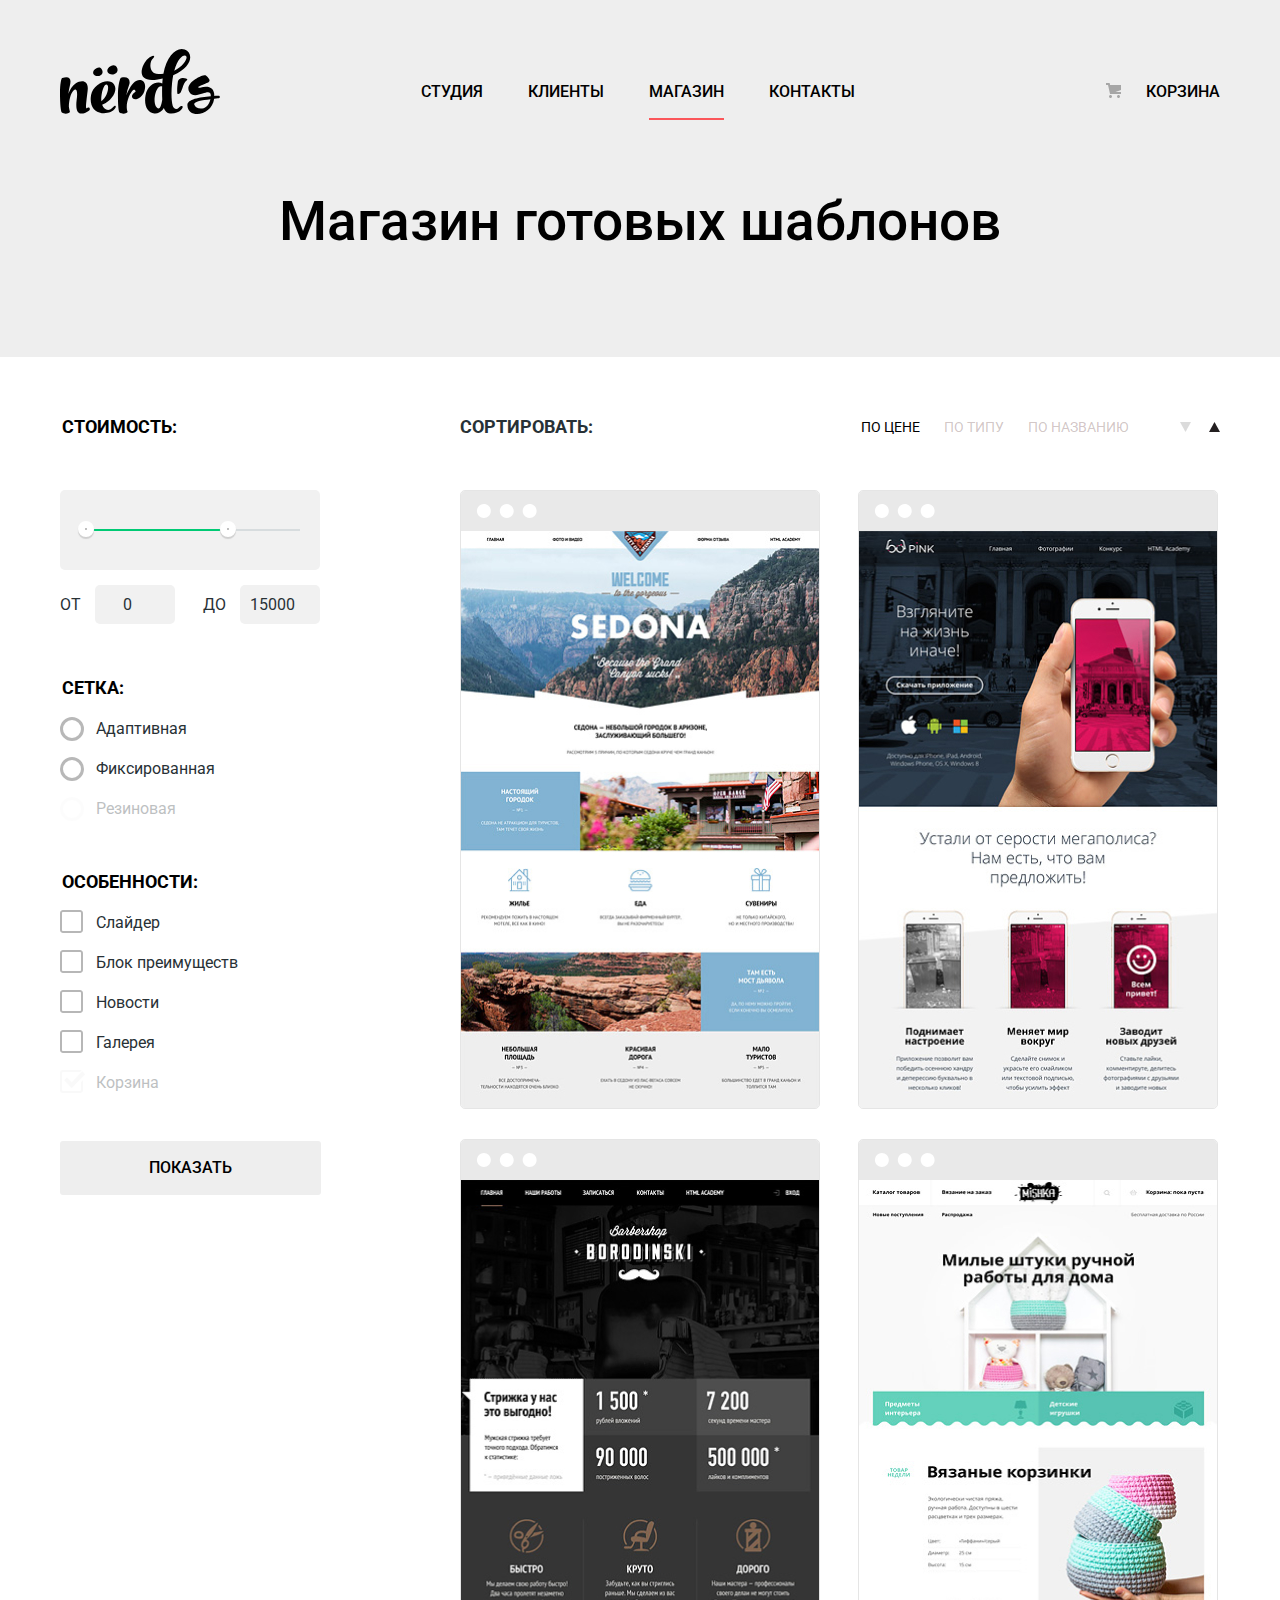
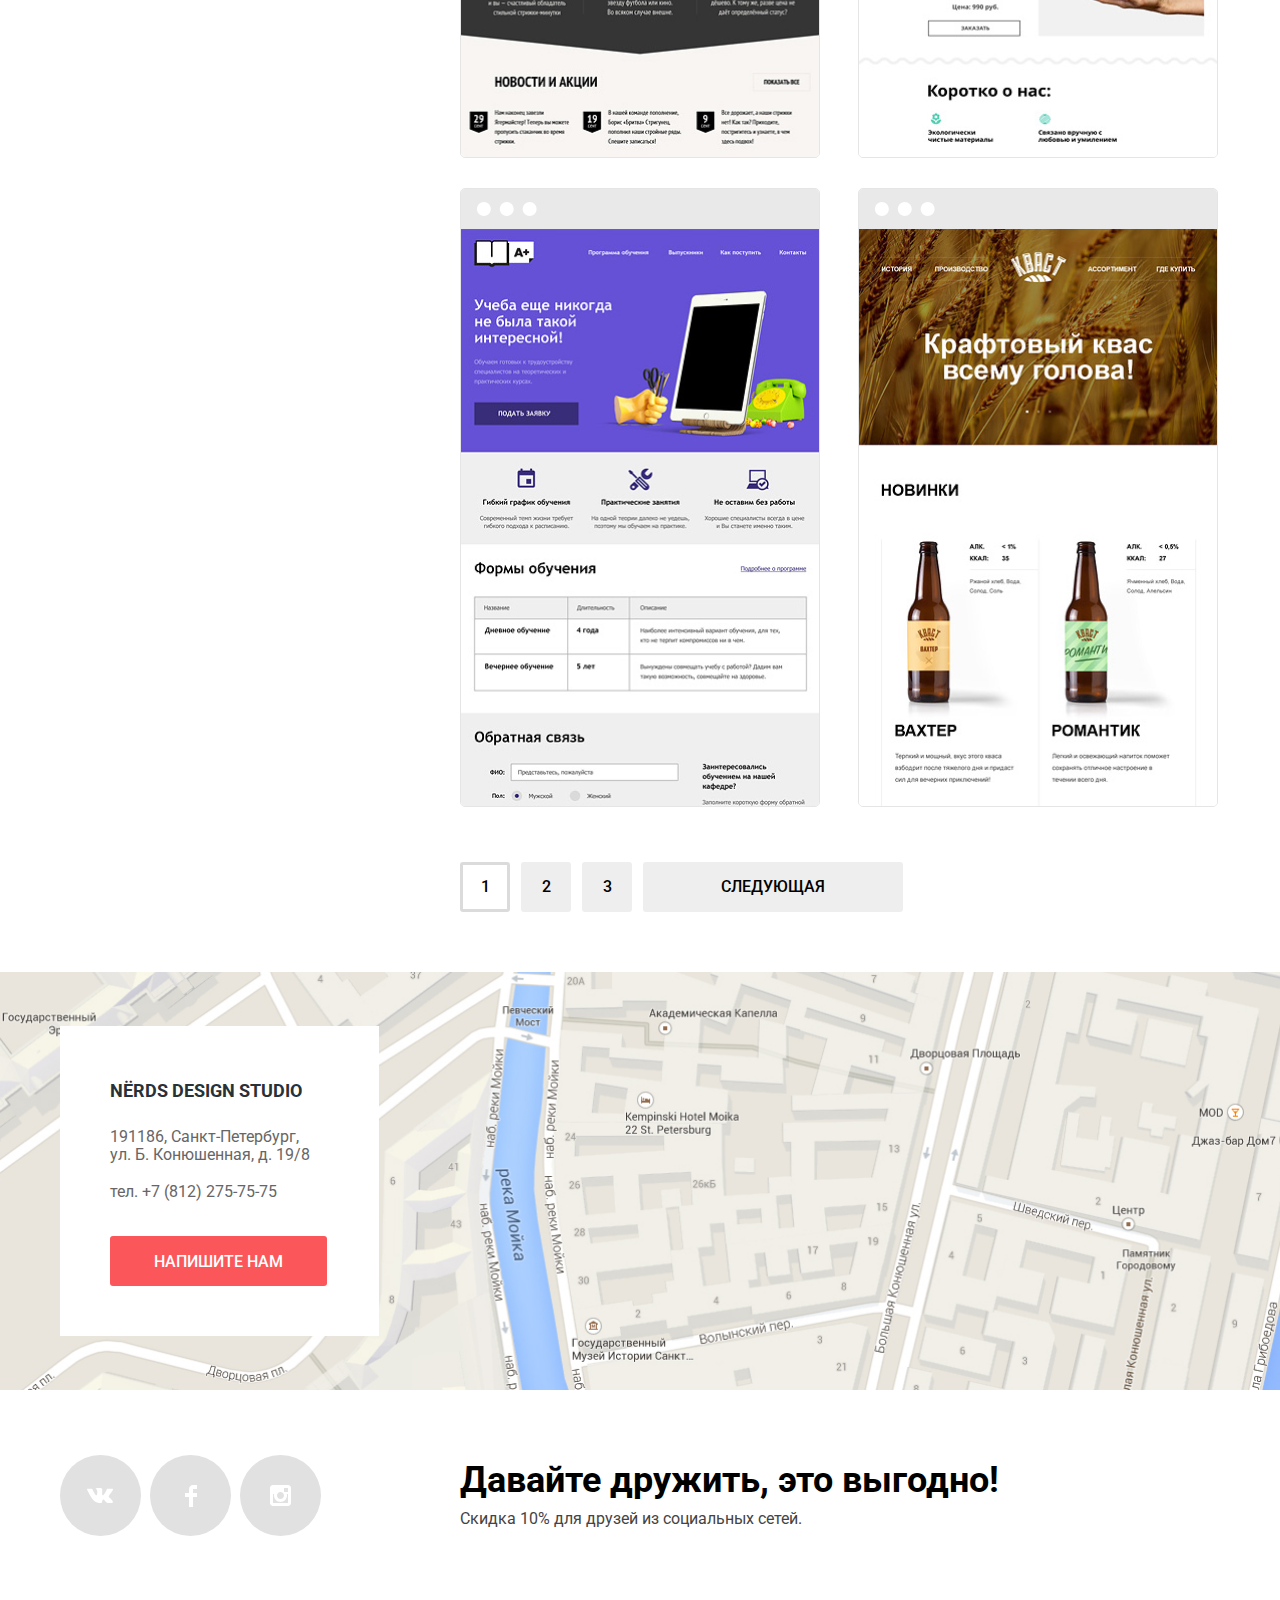
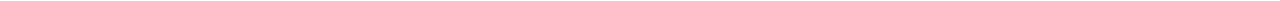
==== catalog.html @ 2b5da123 "Завершил доступность главной" ====
<!DOCTYPE html>
<html class="page" lang="ru">
  <head>
    <meta charset="utf-8">
    <title>HTML Academy: Нёрдс</title>
    <link href="https://fonts.googleapis.com/css2?family=Roboto:wght@400;500;700&display=swap" rel="stylesheet">
    <link rel="stylesheet" type="text/css" href="css/style.css">
  </head>
  <body class="page-body page-inner">
    <header class="main-header">
      <div class="wrapper">
        <nav class="header-nav">
          <a class="header-logo" href="index.html">
            <svg width="160" height="66" viewBox="0 0 160 66" fill="none" xmlns="http://www.w3.org/2000/svg">
              <path class="nerds-logo" fill-rule="evenodd" clip-rule="evenodd" d="M48.031 24.783C51.682 28.757 59.647 25.158 57.062 19.861C55.336 16.305 52.75 17.13 50.904 18.041C47.208 19.82 46.509 23.088 48.031 24.783ZM42.105 22.002C44.481 26.868 37.168 30.173 33.813 26.523C32.415 24.968 33.058 21.963 36.449 20.33C38.146 19.494 40.522 18.734 42.105 22.002ZM157.936 50.374C156.715 50.5332 155.442 50.6425 154.221 50.7474L154.179 50.751V50.807C151.764 68.171 127.991 71.038 127.4 57.406C127.131 51.239 138.993 49.456 150.798 48.318C151.007 42.9112 147.233 44.1234 142.648 45.5959C137.829 47.1437 132.115 48.979 129.19 43.717C124.171 34.692 143.822 25.779 145.918 27.615C152.271 33.1766 149.4 34.2063 144.727 35.8824L144.539 35.95C135.049 39.36 138.748 40.057 140.028 39.676C147.597 37.423 154.394 38.636 154.34 47.993C154.955 47.9419 155.557 47.9025 156.154 47.8634L156.154 47.8634C156.807 47.8207 157.452 47.7784 158.097 47.722C160.403 47.507 160.564 50.157 157.936 50.374ZM150.422 51.13C141.298 52.158 133.409 53.566 134.269 56.485C135.985 62.058 147.846 63.303 150.422 51.13ZM117.79 34.23C116.975 39.88 116.996 45.881 117.678 45.918C118.012 45.937 119.982 45.572 120.617 44.411C121.226 43.2934 121.794 41.7543 122.388 40.141L122.388 40.1409L122.388 40.1409L122.388 40.1408L122.388 40.1407L122.388 40.1406L122.388 40.1405C123.586 36.8907 124.895 33.3397 126.883 32.324C129.725 30.873 118.795 27.279 117.79 34.23ZM28.883 62.666C20.964 68.004 14.664 66.825 16.671 51.818C18.121 40.914 15.723 40.297 13.549 42.376C10.704 45.073 8.921 52.099 8.865 58.788C9.12323 60.3951 9.45828 61.9889 9.869 63.564C10.203 65.194 4.962 66.879 1.895 64.575C0.837 63.79 0 55.865 0 45.131C0 36.307 1.171 30.236 2.23 29.956C10.259 27.765 11.542 31.304 9.813 37.937C9.12537 40.5343 8.65871 43.1851 8.418 45.861C10.091 41.197 12.489 37.376 15.221 35.688C22.637 31.024 28.826 33.215 27.655 42.489C25.648 59.069 25.481 61.316 27.265 60.024C29.496 58.45 30.945 61.262 28.883 62.666ZM41.766 65.142C47.176 65.761 52.807 64.074 54.982 60.59C56.821 57.667 55.316 56.655 53.197 59.015C48.737 64.131 44.109 61.826 42.158 56.655L42.66 56.487C52.082 52.721 57.992 42.493 54.257 36.704C49.126 28.723 33.069 35.86 31.061 47.045C29.221 57.386 34.016 64.299 41.766 65.142ZM41.377 53.172C47.232 49.013 49.183 39.852 47.566 37.267C45.838 34.57 42.492 38.784 41.321 49.013C41.21 50.474 41.21 51.878 41.377 53.172ZM77.125 51.051C79.188 50.376 81.494 48.499 83.091 45.992C83.538 45.289 83.914 44.657 84.43 43.012C84.3675 43.2111 84.3915 43.1204 84.4509 42.8953C84.5588 42.4863 84.7839 41.6335 84.82 41.271C84.82 41.215 84.876 40.932 84.932 40.822C86.157 33.965 81.921 30.086 76.065 33.009C72.776 34.638 68.706 40.822 66.253 47.51C66.866 43.912 67.925 40.484 69.096 37.111C71.103 31.154 67.368 28.119 60.956 29.862C59.896 30.143 57.945 37.955 57.945 46.779C57.945 57.513 58.503 63.695 59.562 64.483C62.628 66.843 68.092 65.101 67.535 63.527C67.3189 62.9291 67.1554 62.3284 66.9926 61.7303L66.977 61.673C66.977 61.504 66.977 61.335 66.922 61.167C65.861 54.196 69.933 44.532 73.278 41.946C74.17 41.215 75.396 41.721 75.564 43.632C72.832 44.981 71.94 47.342 71.94 48.353C71.94 51.107 74.727 51.781 77.125 51.051Z" fill="black"/>
              <path  class="nerds-logo" fill-rule="evenodd" clip-rule="evenodd" d="M113.207 27.161C112.726 29.6539 112.354 32.1666 112.092 34.692C111.033 44.752 111.48 53.688 112.705 57.678C113.431 59.815 116.162 62.624 118.783 59.701C121.626 56.498 124.75 58.352 120.957 62.117C118.617 64.422 114.268 65.995 109.918 65.545C106.795 65.152 104.9 63.13 103.784 60.04C103.34 60.938 102.837 61.725 102.224 62.342C100.105 64.535 97.539 65.772 94.25 65.434C87.613 64.704 83.712 57.511 85.551 47.281C87.503 36.49 96.87 32.556 102.279 35.424C102.391 34.075 102.502 32.725 102.614 31.32C102.642 31.1795 102.655 31.039 102.669 30.8985C102.683 30.758 102.697 30.6175 102.724 30.477C101.079 30.8387 99.424 31.1575 97.762 31.433C73.787 35.423 82.04 15.864 87.894 10.75C94.53 5.017 95.254 8.895 93.191 10.188C89.511 12.548 87.894 26.093 98.432 26.093C100.161 26.093 101.778 25.981 103.394 25.812C106.685 7.49 116.665 -1.391 124.75 1.532C133.726 4.792 132.779 19.067 113.207 27.161ZM102.279 51.554C102.055 48.012 102.055 44.022 102.112 39.918C102.112 39.6576 102.127 39.3974 102.141 39.1449C102.155 38.9068 102.168 38.6754 102.168 38.457C98.822 36.939 95.533 42.11 94.695 49.249C93.749 57.622 97.483 62.062 99.603 60.04C101.22 58.409 102.056 53.237 102.279 51.554ZM126.365 8.389C124.581 5.747 118.058 8.951 114.267 22.721C123.802 18.167 127.593 10.299 126.365 8.389Z" fill="black"/>
            </svg>
          </a>
          <ul class="main-nav">
            <li class="main-nav-item"><a href="#">Студия</a></li>
            <li class="main-nav-item"><a href="#">Клиенты</a></li>
            <li class="main-nav-item active"><a href="catalog.html">Магазин</a></li>
            <li class="main-nav-item"><a href="#">Контакты</a></li>
          </ul>
          <a class="cart" href="#">Корзина</a>  
        </nav>
      </div>
    </header>
    <main class="catalog_main">

    <section class="catalog-title-section">  
      <div class="wrapper">
        <h1 class="catalog-title">Магазин готовых шаблонов</h1>
      </div>
    </section>

    <div class="catalog-main-grid wrapper">
        <section class="catalog-filter-form">
          <h2 class="visually-hidden">Фильтр товаров</h2>
          <form class="filter-form" method="get" action="https://echo.htmlacademy.ru">
            <fieldset>
              <legend class="price-legend">Стоимость:</legend>
              <div class="range-filter">
                <div class="range-controls">
                  <div class="scale">
                    <div class="bar"></div>
                  </div>
                  <button  type="button" class="toggle toggle-min"></button>
                  <button  type="button" class="toggle toggle-max"></button>
                </div>
              </div>
                <div class="price-controls">
                  <label class="min-price">
                    от <input type="number" name="min-price" value="0">
                  </label>
                  <label class="max-price">
                    до <input type="number" name="max-price" value="15000">
                  </label>
                </div>
            </fieldset> 
            <fieldset>
              <legend>Сетка:</legend>
                <ul class="filter-form-list">
                  <li class="filter-option filter-radio">
                    <input class="filter-input-radio filter-input visually-hidden" type="radio" name="grid" value="adaptive" id="adaptive">
                    <label for="adaptive"> Адаптивная</label>
                  </li>
                  <li class="filter-option filter-radio">
                    <input class="filter-input-radio filter-input visually-hidden" type="radio" name="grid" value="fixed" id="fixed">
                    <label for="fixed">Фиксированная</label>
                  </li>
                  <li class="filter-option filter-radio">
                    <input class="filter-input-radio filter-input visually-hidden" type="radio" name="grid" value="responsive" id="responsive" disabled>
                    <label for="responsive">Резиновая</label>
                  </li>
                </ul>  
            </fieldset> 
            <fieldset>
              <legend>Особенности:</legend>
              <ul class="filter-form-list">
                <li class="filter-option">
                  <input class="filter-input-checkbox filter-input visually-hidden" type="checkbox" name="slider" id="slider">
                  <label for="slider">Слайдер</label>
                </li>
                <li class="filter-option">
                  <input class="filter-input-checkbox filter-input visually-hidden" type="checkbox" name="advantage-block" id="advantage-block">
                  <label for="advantage-block">Блок преимуществ</label>
                </li>
                <li class="filter-option">
                  <input class="filter-input-checkbox filter-input visually-hidden" type="checkbox" name="news" id="news">
                  <label for="news">Новости</label>
                </li>
                <li class="filter-option">
                  <input class="filter-input-checkbox filter-input visually-hidden" type="checkbox" name="gallery" id="gallery">
                  <label for="gallery">Галерея</label>
                </li>
                <li class="filter-option">
                  <input class="filter-input-checkbox filter-input visually-hidden" type="checkbox" name="cart" id="cart" disabled checked>
                  <label for="cart">Корзина</label>
                </li>
              </ul>
            </fieldset> 
            <button class="btn btn-secondary btn-filter-show" type="submit">Показать</button>
          </form> 
  
        </section>
        <section class="catalog">
          <h2 class="visually-hidden">Каталог товаров web-студии Nerds</h2>
          <div class="sort-grid">
            <p class="subtitle-catalog-sort">Сортировать:</p>
            <ul class="catalog-sort">
              <li class="catalog-sort-item">
                <a href="" class="btn-sort btn-sort-active">По цене</a>
              </li>
              <li class="catalog-sort-item">
                <a href="" class="btn-sort">По типу</a>
              </li>
              <li class="catalog-sort-item">
                <a href="" class="btn-sort">По названию</a>
              </li>
              <li class="catalog-sort-item">
                <a href="" class="btn-sort">
                  <svg width="11" height="10" viewBox="0 0 11 10" fill="none" xmlns="http://www.w3.org/2000/svg">
                    <path class="sort-btn-down-icon" d="M5.5 10L0 0H11" fill="#A6A6A6" fill-opacity="0.4"/>
                  </svg>
                </a>
              </li>
              <li class="catalog-sort-item">
                <a href="" class="btn-sort">
                  <svg width="11" height="10" viewBox="0 0 11 10" fill="none" xmlns="http://www.w3.org/2000/svg">
                    <path class="sort-btn-up-icon icon-sort-active" d="M5.5 0L0 10H11L5.5 0Z" fill="#A6A6A6" fill-opacity="0.4"/>
                  </svg>
                </a>
              </li>
            </ul>
          </div>
          <ul class="catalog-list">  
            <li class="catalog-item" tabindex="0">
                  <svg width="358" height="40" viewBox="0 0 360 40" fill="none" xmlns="http://www.w3.org/2000/svg">
                    <path class="catalog-item-browser" fill-rule="evenodd" clip-rule="evenodd" d="M4 0H356C358.2 0 360 1.8 360 4V40H0V4C0 1.8 1.8 0 4 0ZM16.9288 23.5C18.1792 25.6658 20.4901 27 22.991 27C26.857 27 29.991 23.866 29.991 20C29.991 16.134 26.857 13 22.991 13C20.4901 13 18.1792 14.3342 16.9288 16.5C15.6784 18.6658 15.6784 21.3342 16.9288 23.5ZM46.002 27C43.5011 27 41.1902 25.6658 39.9398 23.5C38.6893 21.3342 38.6893 18.6658 39.9398 16.5C41.1902 14.3342 43.5011 13 46.002 13C49.8679 13 53.002 16.134 53.002 20C53.002 23.866 49.8679 27 46.002 27ZM62.9508 23.5C64.2012 25.6658 66.5121 27 69.0129 27C72.8789 27 76.0129 23.866 76.0129 20C76.0129 16.134 72.8789 13 69.0129 13C66.5121 13 64.2012 14.3342 62.9508 16.5C61.7003 18.6658 61.7003 21.3342 62.9508 23.5Z" fill="#4D4D4D" fill-opacity="0.12"/>
                  </svg>
                  <img src="img/sedona.jpg" width="358" height="578" alt="">
                  <div class="product-info">
                    <h3 class="product-info-title"><a href="">Sedona</a></h3>
                    <p>Информационный сайт<br> для туристов</p>
                    <a href="" class="btn btn-primary" aria-label="Добавить товар в корзину">9900 <span class="rub">&#8381</span></a>
                  </div>
              </li>
            <li class="catalog-item" tabindex="0">
                <svg width="358" height="40" viewBox="0 0 360 40" fill="none" xmlns="http://www.w3.org/2000/svg">
                  <path class="catalog-item-browser" fill-rule="evenodd" clip-rule="evenodd" d="M4 0H356C358.2 0 360 1.8 360 4V40H0V4C0 1.8 1.8 0 4 0ZM16.9288 23.5C18.1792 25.6658 20.4901 27 22.991 27C26.857 27 29.991 23.866 29.991 20C29.991 16.134 26.857 13 22.991 13C20.4901 13 18.1792 14.3342 16.9288 16.5C15.6784 18.6658 15.6784 21.3342 16.9288 23.5ZM46.002 27C43.5011 27 41.1902 25.6658 39.9398 23.5C38.6893 21.3342 38.6893 18.6658 39.9398 16.5C41.1902 14.3342 43.5011 13 46.002 13C49.8679 13 53.002 16.134 53.002 20C53.002 23.866 49.8679 27 46.002 27ZM62.9508 23.5C64.2012 25.6658 66.5121 27 69.0129 27C72.8789 27 76.0129 23.866 76.0129 20C76.0129 16.134 72.8789 13 69.0129 13C66.5121 13 64.2012 14.3342 62.9508 16.5C61.7003 18.6658 61.7003 21.3342 62.9508 23.5Z" fill="#4D4D4D" fill-opacity="0.12"/>
                </svg>
                <img src="img/pink-logo.jpg" width="358" height="578" alt="">
                <div class="product-info">
                  <h3 class="product-info-title"><a href="">PINK App</a></h3>
                  <p>Продуктовый лендинг приложения для iOS и Android</p>
                  <a href="" class="btn btn-primary" aria-label="Добавить товар в корзину">9900 <span class="rub">&#8381</span></a>
                </div>
             </li>  
            <li class="catalog-item" tabindex="0">
                <svg width="358" height="40" viewBox="0 0 360 40" fill="none" xmlns="http://www.w3.org/2000/svg">
                  <path class="catalog-item-browser" fill-rule="evenodd" clip-rule="evenodd" d="M4 0H356C358.2 0 360 1.8 360 4V40H0V4C0 1.8 1.8 0 4 0ZM16.9288 23.5C18.1792 25.6658 20.4901 27 22.991 27C26.857 27 29.991 23.866 29.991 20C29.991 16.134 26.857 13 22.991 13C20.4901 13 18.1792 14.3342 16.9288 16.5C15.6784 18.6658 15.6784 21.3342 16.9288 23.5ZM46.002 27C43.5011 27 41.1902 25.6658 39.9398 23.5C38.6893 21.3342 38.6893 18.6658 39.9398 16.5C41.1902 14.3342 43.5011 13 46.002 13C49.8679 13 53.002 16.134 53.002 20C53.002 23.866 49.8679 27 46.002 27ZM62.9508 23.5C64.2012 25.6658 66.5121 27 69.0129 27C72.8789 27 76.0129 23.866 76.0129 20C76.0129 16.134 72.8789 13 69.0129 13C66.5121 13 64.2012 14.3342 62.9508 16.5C61.7003 18.6658 61.7003 21.3342 62.9508 23.5Z" fill="#4D4D4D" fill-opacity="0.12"/>
                </svg>
                <img src="img/borodinsky.jpg" width="358" height="578" alt="">
                <div class="product-info">
                  <h3 class="product-info-title"><a href="">Barbershop</a></h3>
                  <p>Сайт салона красоты.<br>Для мужчин, да.</p>
                  <a href="" class="btn btn-primary" aria-label="Добавить товар в корзину">9900 <span class="rub">&#8381</span></a>
                </div>
            </li> 
            <li class="catalog-item" tabindex="0">
              <svg width="358" height="40" viewBox="0 0 360 40" fill="none" xmlns="http://www.w3.org/2000/svg">
                <path class="catalog-item-browser" fill-rule="evenodd" clip-rule="evenodd" d="M4 0H356C358.2 0 360 1.8 360 4V40H0V4C0 1.8 1.8 0 4 0ZM16.9288 23.5C18.1792 25.6658 20.4901 27 22.991 27C26.857 27 29.991 23.866 29.991 20C29.991 16.134 26.857 13 22.991 13C20.4901 13 18.1792 14.3342 16.9288 16.5C15.6784 18.6658 15.6784 21.3342 16.9288 23.5ZM46.002 27C43.5011 27 41.1902 25.6658 39.9398 23.5C38.6893 21.3342 38.6893 18.6658 39.9398 16.5C41.1902 14.3342 43.5011 13 46.002 13C49.8679 13 53.002 16.134 53.002 20C53.002 23.866 49.8679 27 46.002 27ZM62.9508 23.5C64.2012 25.6658 66.5121 27 69.0129 27C72.8789 27 76.0129 23.866 76.0129 20C76.0129 16.134 72.8789 13 69.0129 13C66.5121 13 64.2012 14.3342 62.9508 16.5C61.7003 18.6658 61.7003 21.3342 62.9508 23.5Z" fill="#4D4D4D" fill-opacity="0.12"/>
              </svg>
              <img src="img/mishka.jpg" width="358" height="578" alt="">
              <div class="product-info">
                <h3 class="product-info-title"><a href="">Mishka</a></h3>
                <p>Интернет-магазин<br>вязаных игрушек</p>
                <a href="" class="btn btn-primary">9900 <span class="rub">&#8381</span></a>
              </div>
            </li>
            <li class="catalog-item" tabindex="0">
              <svg width="358" height="40" viewBox="0 0 360 40" fill="none" xmlns="http://www.w3.org/2000/svg">
                <path class="catalog-item-browser" fill-rule="evenodd" clip-rule="evenodd" d="M4 0H356C358.2 0 360 1.8 360 4V40H0V4C0 1.8 1.8 0 4 0ZM16.9288 23.5C18.1792 25.6658 20.4901 27 22.991 27C26.857 27 29.991 23.866 29.991 20C29.991 16.134 26.857 13 22.991 13C20.4901 13 18.1792 14.3342 16.9288 16.5C15.6784 18.6658 15.6784 21.3342 16.9288 23.5ZM46.002 27C43.5011 27 41.1902 25.6658 39.9398 23.5C38.6893 21.3342 38.6893 18.6658 39.9398 16.5C41.1902 14.3342 43.5011 13 46.002 13C49.8679 13 53.002 16.134 53.002 20C53.002 23.866 49.8679 27 46.002 27ZM62.9508 23.5C64.2012 25.6658 66.5121 27 69.0129 27C72.8789 27 76.0129 23.866 76.0129 20C76.0129 16.134 72.8789 13 69.0129 13C66.5121 13 64.2012 14.3342 62.9508 16.5C61.7003 18.6658 61.7003 21.3342 62.9508 23.5Z" fill="#4D4D4D" fill-opacity="0.12"/>
              </svg>
              <img src="img/education.jpg" width="358" height="578" alt="A ">
              <div class="product-info ">
                <h3 class="product-info-title"><a href="">A Plus</a></h3>
                <p>Лендинг курсов повышения квалификации</p>
                <a href="" class="btn btn-primary" aria-label="Добавить товар в корзину">9900 <span class="rub">&#8381</span></a>
              </div>
            </li>  
            <li class="catalog-item" tabindex="0">
              <svg width="358" height="40" viewBox="0 0 360 40" fill="none" xmlns="http://www.w3.org/2000/svg">
                <path class="catalog-item-browser" fill-rule="evenodd" clip-rule="evenodd" d="M4 0H356C358.2 0 360 1.8 360 4V40H0V4C0 1.8 1.8 0 4 0ZM16.9288 23.5C18.1792 25.6658 20.4901 27 22.991 27C26.857 27 29.991 23.866 29.991 20C29.991 16.134 26.857 13 22.991 13C20.4901 13 18.1792 14.3342 16.9288 16.5C15.6784 18.6658 15.6784 21.3342 16.9288 23.5ZM46.002 27C43.5011 27 41.1902 25.6658 39.9398 23.5C38.6893 21.3342 38.6893 18.6658 39.9398 16.5C41.1902 14.3342 43.5011 13 46.002 13C49.8679 13 53.002 16.134 53.002 20C53.002 23.866 49.8679 27 46.002 27ZM62.9508 23.5C64.2012 25.6658 66.5121 27 69.0129 27C72.8789 27 76.0129 23.866 76.0129 20C76.0129 16.134 72.8789 13 69.0129 13C66.5121 13 64.2012 14.3342 62.9508 16.5C61.7003 18.6658 61.7003 21.3342 62.9508 23.5Z" fill="#4D4D4D" fill-opacity="0.12"/>
              </svg>
              <img src="img/kvast.jpg" width="358" height="578" alt="Kvast-shop">
              <div class="product-info ">
                <h3 class="product-info-title"><a href="">Кваст</a></h3>
                <p>Промо-сайт производителя крафтового кваса</p>
                <a href="" class="btn btn-primary" aria-label="Добавить товар в корзину">9900<span class="rub">&#8381</span></a>
              </div>
            </li> 
          </ul>
          
          <ul class="pagination">
            <li class="pagination-item">
              <a href="" class="active">1</a>
            </li>
            <li class="pagination-item">
               <a href="#">2</a>
            </li> 
            <li class="pagination-item">
              <a href="#">3</a>
            </li>  
            <li class="pagination-item">
              <a href="#">Следующая</a>
            </li>
          </ul>
        </section>
    </div>
    </main>
    <footer class="footer">
      <div class="footer-map">
        <div class="map" tabindex="1">
          <iframe tabindex="-1"  src="https://www.google.com/maps/embed?pb=!1m18!1m12!1m3!1d1998.6037872533277!2d30.320858716096975!3d59.93871648187614!2m3!1f0!2f0!3f0!3m2!1i1024!2i768!4f13.1!3m3!1m2!1s0x4696310fca145cc1%3A0x42b32648d8238007!2z0JHQvtC70YzRiNCw0Y8g0JrQvtC90Y7RiNC10L3QvdCw0Y8g0YPQuy4sIDE5LzgsINCh0LDQvdC60YIt0J_QtdGC0LXRgNCx0YPRgNCzLCAxOTExODY!5e0!3m2!1sru!2sru!4v1602489708563!5m2!1sru!2sru"  frameborder="0" style="border:0;" allowfullscreen="" aria-hidden="false" tabindex="0"></iframe>
        </div>
        <div class="wrapper wrapper-map">
          <section class="footer-contacts">
            <h2 class="visually-hidden">Контакты дизайн-студии Nerds</h2>
            <h3 class="footer-title">NЁRDS DESIGN STUDIO</h3>
            <p class="footer-addres">191186, Санкт-Петербург,<br>
            ул. Б. Конюшенная, д. 19/8</p>
            <a class="footer-phone-number" href="tel:+78122757575">тел. +7 (812) 275-75-75</a>
            <button class="btn btn-primary">Напишите нам</button>
          </section>
        </div>
      </div>
      <section class="footer-social wrapper">
        <div class="footer-social-info">
          <h2 class="footer-social-title">Давайте дружить, это выгодно!</h2>
          <p>Скидка 10% для друзей из социальных сетей.</p>
        </div>
        <ul class="social-links">
          <li class="social-link-item">
            <a class="social-btn" href="#">Вконтакте
              <svg  role="img" aria-label="Логотип в контакте" width="27" height="15" viewBox="0 0 27 15" fill="none" xmlns="http://www.w3.org/2000/svg">
              <path d="M16.138 11.51C17.094 11.201 18.318 13.55 19.621 14.449C20.599 15.13 21.348 14.983 21.348 14.983L24.821 14.933C24.821 14.933 26.636 14.821 25.778 13.379C25.707 13.259 25.275 12.31 23.193 10.357C21.016 8.31404 21.311 8.64504 23.932 5.11304C25.529 2.96004 26.168 1.64504 25.968 1.08504C25.776 0.546037 24.603 0.686037 24.603 0.686037L20.69 0.713037C20.309 0.714037 19.986 0.832037 19.839 1.22804C19.836 1.23204 19.218 2.89404 18.394 4.30704C16.653 7.29604 15.958 7.45504 15.67 7.26804C15.009 6.83504 15.176 5.53104 15.176 4.60404C15.176 1.70704 15.608 0.499037 14.33 0.187037C13.903 0.0830374 13.591 0.0150374 12.502 0.00503741C11.11 -0.0159626 9.92797 0.00503743 9.25797 0.334037C8.81297 0.557037 8.47197 1.04604 8.67897 1.07404C8.93897 1.10904 9.52197 1.23404 9.83397 1.66004C10.235 2.21204 10.223 3.44904 10.223 3.44904C10.223 3.44904 10.452 6.86004 9.68297 7.28304C9.15497 7.57304 8.43297 6.98104 6.87997 4.26704C6.08697 2.87904 5.48797 1.34504 5.48797 1.34504C5.48797 1.34504 5.37197 1.06004 5.16197 0.904037C4.91197 0.719037 4.56197 0.660037 4.56197 0.660037L0.84797 0.684037C0.84797 0.684037 0.28997 0.700037 0.0849697 0.946037C-0.0970303 1.16404 0.0699697 1.61404 0.0699697 1.61404C0.0699697 1.61404 2.97897 8.49504 6.27297 11.961C9.29297 15.143 12.725 14.932 12.725 14.932H14.28C14.28 14.932 14.749 14.878 14.989 14.62C15.213 14.38 15.203 13.929 15.203 13.929C15.203 13.929 15.172 11.82 16.138 11.51Z" fill="white"/>
              </svg>
            </a>
          </li>
          <li class="social-link-item">
            <a class="social-btn" href="#">Фейсбук
              <svg role="img" aria-label="Логотип Фейсбук" width="12" height="22" viewBox="0 0 12 22" fill="none" xmlns="http://www.w3.org/2000/svg">
                <path d="M12 4V0H8C5.79086 0 4 1.79086 4 4V8H0V12H4V22H8V12H12V8H8V4H12Z" fill="white"/>
              </svg>
            </a>
          </li>
          <li class="social-link-item">
            <a  class="social-btn social-inst"href="#">Инстаграм
              <svg role="img" aria-label="Логотип Инстаграм" width="21" height="21" viewBox="0 0 21 21" fill="none" xmlns="http://www.w3.org/2000/svg">
                <path fill-rule="evenodd" clip-rule="evenodd" d="M3 0H18C19.65 0 21 1.35 21 3V18C21 19.65 19.65 21 18 21H3C1.35 21 0 19.65 0 18V3C0 1.35 1.35 0 3 0ZM14 10.5C14 8.57 12.43 7 10.5 7C8.57 7 7 8.57 7 10.5C7 12.43 8.57 14 10.5 14C12.43 14 14 12.43 14 10.5ZM3 18V9H4.181C4.0626 9.49127 4.00186 9.99467 4 10.5C4 14.0899 6.91015 17 10.5 17C14.0899 17 17 14.0899 17 10.5C16.9986 9.99464 16.9379 9.49118 16.819 9H18V18H3ZM14 7H18V3H14V7Z" fill="white"/>
              </svg>
 
            </a>
          </li>
        </ul>
      </section>
    </footer>
  </body>
</html>
---- css/style.css ----
/* Variables */

:root {
  --basic-black: #000000;
  --basic-extra-dark: #283136;
  --basic-light-dark: #444444;
  --special-opacity-black: rgba(0, 0, 0, 0.4);
  --logo-active-color: #A6A6A6;
  --basic-black-darken: #666666;
  --basic-grey: #eeeeee;
  --basic-dark-grey:#DFDFDF;
  --basic-extra-grey: #D5D5D5;
  --basic-white: #ffffff;
  --special-black-opacity:rgba(0, 1, 1, 0.1);
  --special-black-opacity-25:rgba(0, 1, 1, 0.25);
  --special-black-opacity-30: rgba(102, 61, 61, 0.3);
  --special-black-opacity-60: rgba(0, 0, 0, 0.6);
  --special-white-opacity: rgba(255,255,255, 0.3);
  --special-color-for-icon-sort: #231F20;
  --special-red: #FB565A;
  --special-dark-red: #E74246;
  --special-extra-red: #D7373B;
  --special-yellow: #EFC84A;;
  --special-dark-yellow: #EAB534;;
  --special-extra-yellow: #E5A722;
  --special-green: #00CA74;
  --special-dark-green: #00BC6C;
  --special-extra-green: #00AA62;
  --special-form-border-inactiv: #D7DCDE;
  --special-form-border-hover: #B4B9BB;
  --special-form-border-error: #E74246;
  --special-social--inactive: #E1E1E1;
  --special-pagination-border: #DBDBDB;
  --special-radio-button-normal-color: rgba(77, 77, 77, 0.4);
  --special-radio-button-hover-color:  rgba(77, 77, 77, 1);
  --special-radio-button-disabled-color: rgba(77, 77, 77, 0.1);
  --special-range-color: #f1f1f1;
  --special-range-scale: #d7dcde;
  --special-range-progress-color: #00ca74;
  --special-range-toggle: #ababab;
  --special-range-toggle-shadow: #cfcfcf;
}

/* Basic-style */

.page-body{
    font-family: 'Roboto', Arial, sans-serif;
    font-size: 16px;
    line-height: 24px;
    font-weight: normal;
    color: var(--basic-extra-dark);
    background-color: var(--basic-white);
    margin: 0;
    min-height: 100%;
    display: grid;
    grid-template-rows: min-content 1fr min-content;
    align-content: start;  
}

.page{
    height: 100%;
}

.index-main{
    padding: 0 0 80px 0;
}

a{
    text-decoration:none;   
}

button{
    border: none;
}

/* position-style */

img{
    max-width: 100%;
    height: auto;
}

.wrapper{
    width: 1160px;
    padding: 0 20px;
    margin: 0 auto;
}

.visually-hidden{
    position: absolute;
    width: 1px;
    height: 1px;
    margin: -1px;
    border: 0;
    padding: 0;
    white-space: nowrap;
    clip-path: inset(100%);
    clip: rect(0 0 0 0);
    overflow: hidden;
}

/* style-btn and btn-active */

.btn{
    display: inline-block;
    text-align: center;
    padding: 19px 44px 19px 44px;
    border-radius: 3px;
    color: var(--basic-white);
    border: none;
    font-weight: 500;
    font-size: 16px;
    line-height: 18px;
    text-transform: uppercase;
    font-family: inherit;
}

.promo-text .btn{
    padding: 18px 54px 15px 54px;
}

.footer-contacts .btn{
    padding: 17px 44px 15px 44px;
}

.service-list-item .btn{
    padding: 16px 40px;
}

.filter-form .btn{
    padding: 18px 89px;
}

.product-info .btn{
    padding: 16px 75px;
}

.btn-primary{
    background-color: var(--special-red);
}

.btn-primary:hover{
    background-color: var(--special-dark-red);
}

.btn-primary:active{
    outline: none;
    background-color: var(--special-extra-red);
    box-shadow: inset 0 3px 0 var(--special-black-opacity);
    color: var(--special-white-opacity)
}

.btn-secondary{
    background-color:var(--basic-grey);
    color:var(--basic-black);
}

.btn-secondary:hover{
    background-color: var(--basic-dark-grey);
}

.btn-secondary:active,
.btn-secondary:focus{
    background-color: var(--basic-extra-grey);
    box-shadow: inset 0 3px 0 var(--special-black-opacity);
    color: var(--special-white-opacity);
    outline:none;
}

/* style-btn and btn-active кнопки секции сервис */

.btn-order-app{
    background-color: var(--special-green);
}

.btn-order-app:hover{
    background-color: var(--special-dark-green);
}

.btn-order-app:active{
    outline: none;
    background-color: var(--special-extra-green);
    box-shadow: inset 0 3px 0 var(--special-black-opacity);
    color: var(--special-white-opacity)
}

.btn-order-presentation{
    background-color: var(--special-yellow);
}

.btn-order-presentation:hover{
    background-color: var(--special-dark-yellow);
}

.btn-order-presentation:active{
    outline: none;
    background-color: var(--special-extra-yellow);
    box-shadow: inset 0 3px 0 var(--special-black-opacity);
    color: var(--special-white-opacity)
}

/* style */
/* header-style */

.main-header{
    background-color: var(--basic-grey);
    margin: 0;
    padding-top: 48px;
}

.main-header .main-nav{
    list-style: none;
    margin: 0;
    margin-top: 15px;
    padding: 0;
}

.cart,
.main-nav-item a{
    color: var(--basic-black);
    font-weight: 500;
    font-size: 16px;
    line-height: 30px;
    text-transform: uppercase;
}

.cart:hover,
.main-nav-item a:hover{
    color: var(--special-red);
}

.main-nav-item{
    position: relative;
}

.cart:active,
.main-nav-item a:active{
    color: var(--special-black-opacity-30);
}

.main-nav-item.active a::before{
    position: absolute;
    bottom: -13px;
    left: 0;
    content: "";
    width: 100%;
    height: 2px;
    background-color: var( --special-red);
}

.cart{
    display: inline-block;
    position: relative;
    padding-left: 25px;
    margin-top: 15px;
}

.cart::before{
    content: "";
    width: 15px;
    height: 15px;
    background-image: url(../img/cart-icon.svg);
    background-position: center center;
    background-repeat: no-repeat;
    position: absolute;
    top: 6px;
    left: -15px;
}

/* grid-header */

.header-nav{
    display: flex;
    align-items: center;
}

.main-nav{
    display: flex;
    flex-wrap: wrap;
    align-items: center;
}

.main-nav-item{
    margin-right: 45px;
}

.main-nav-item:last-child{
    margin-right: 0;
}

.header-logo{
    margin-right: 201px;
}

.header-logo:active .nerds-logo{
    fill: var(--logo-active-color);
}
.cart{ 
    margin-left: auto;
}

/* promo-style */

.promo{
    background-color: var(--basic-grey);
    padding:0;
}

.promo .promo-title{
    font-weight: 500;
    font-size: 55px;
    line-height: 55px;
    color: var(--basic-black);
    margin: 0 0 25px 0;
}

/* grid-promo */

.slide1,
.slide3{
    display: grid;
    grid-template-columns: 404px 749px;
    width: inherit;
}

.slide2{
    display: grid;
    grid-template-columns: repeat(6,160px);
    column-gap: 40px;
}

.slide2 .promo-logo{
    grid-column-start: 3;
    grid-column-end: -1;
    grid-row-start: 1;
    grid-row-end: 2;
}

.slide2 .promo-text{
    grid-column-start: 1;
    grid-column-end: 4;
    grid-row-start: 1;
    grid-row-end: 2;
    z-index: 10;
}

.promo-logo img{
    display: block;
}

.promo-text{
    order: -1;
    padding: 72px 0 15px 0;
}

.promo p{
    margin: 0 0 38px 0;
}

.slider{
    position: relative;
    width: 100%;
    min-height: 424px;
}

.slide{
    position: absolute;
    left: 0px;
    top: 0px;
    width: 100%;
    height: 100%;
    opacity: 0;
    z-index: 1;
}

.active-slide{
    opacity: 1;
    z-index: 2;
}

/*#r_2:checked .slider-box-2{
    order: 10;
}*/
/* service-style */

.service{
    padding: 80px 0;
}

.service-title{
    font-weight: bold;
    font-size: 24px;
    line-height: 30px;
    text-transform: uppercase;
    color: var(--basic-black);
    margin: 0 0 16px 0;
}

.service-list{
    list-style: none;
    padding: 0;
    margin: 0;
}

.service-list-item{
    width: 300px;
}

.service-list-item p{
    margin: 0 0 32px 0;
    padding-right: 19px;
}

.service-list-item img{
    width: 100%;
    margin: 0 0 18px 0;
}

/* service-grid */

.service-list{
    display: grid;
    grid-template-columns: repeat(3 ,300px);
    gap: 30px 100px;
}

/* about-us-style */

.about-us-title,
.about-us-subtitle,
.about-us-text{
    margin: 0;
}

.about-us{
    padding: 40px 0 68px 0;
    border-bottom: 1px solid var(--basic-grey) ;
    border-top: 1px solid var(--basic-grey) ;
}

.about-us-title{
    font-weight: 500;
    font-size: 45px;
    line-height: 45px;
    margin-bottom: 34px;
}

.about-us-subtitle{
    font-weight: bold;
    text-transform: uppercase;
    color: var(--basic-black);
    margin-bottom: 23px;
}

.about-us-static .about-us-subtitle{
    padding-left: 17px;
}

.product-list{
    list-style: none;
    margin: 0;
    padding-left: 37px;
}

.stats{
    border: none;
    width: 100%;
}

.product-list .product-list-item{
    position: relative;
    margin-bottom: 24px;
}

.product-list .product-list-item:last-child{
    margin-bottom: 0px;
}

.product-list-item::before{
    content: " ";
    position: absolute;
    top: 50%;
    left: -37px;
    transform: translateY(-50%);
    height: 2px;
    width: 25px;
    background-color: var(--special-red);
}

.stats th{
    color: var(--basic-black);
    font-size: 45px;
    line-height: 64px;
    text-align: left;
    font-weight: bold;
    padding: 4px 3px;
    width: 120px;
}

.stats td{
    line-height: 18px;
    padding: 7px 3px;
}

th sup{
    font-weight: bold;
    font-size: 26px;
    line-height: 40px;
    color: inherit;
}

/* about-us-grid */

.about-us{
    display: flex;
    justify-content: space-between;
}

.about-us-info{
    padding-top: 34px;
    max-width: 651px;
}

.about-us-media{
    width: 360px;
}

.about-us-info,
.about-us-media{
    display: flex;
    flex-direction: column;
}

.about-us-services{
    padding-top: 40px;
}

.about-us-static{
    padding: 30px 0 0 0;
}

/* our-clients-style */

.our-clients{
    padding: 42px 0;
    border-bottom: 1px solid var(--basic-grey);
}

.our-clients-list{
    list-style: none;
    padding: 0;
    margin: 0;
}

.our-clients-item:not(:last-child):not(:nth-child(4n))::after{ 
   content: "";
   position: absolute;
   right: 0;
   top: 22px;
   width: 2px;
   height: 52px;
   background-color: var(--basic-grey);
}

.our-clients-item a{
    opacity: 0.2;
}

.our-clients-item:hover a{
    opacity: 1;   
}

.our-clients-item:active a{
    opacity: 0.2;   
}

/* our-clients-grid */

.our-clients-list{
    display: grid;
    grid-template-columns: repeat(4,1fr);
    gap: 20px 0;
}

.our-clients-item{
    position: relative;
    display: flex;
    justify-content: center;
    align-items: center;
}

/* footer-contacts-style */

.footer-map{
    position: relative;
    padding: 54px 0;
    background-color: #B4B9BB;
    background-image: url(../img/map.png);
    background-size: cover;
    background-repeat: no-repeat;
}

.map{
    position: absolute;
    top: 0;
    left: 0;
    width: 100%;
    height: 100%;
    z-index: 1;
}

.map iframe{
    height: 100%;
    width: 100%;

}

.wrapper-map{
    position: relative;
    top: 0;
    left: 0;
    z-index: 50;
}

.footer-contacts{
    background-color: var(--basic-white);
    width: 219px;
    padding: 50px;
}

.footer-contacts .footer-title{
    font-weight: bold;
    font-size: 18px;
    line-height: 30px;
    text-transform: uppercase;
    margin: 0 0 22px 0;
}

.footer-contacts .footer-addres{
    line-height: 18px;
    color: var(--basic-black-darken);
    margin: 0 0 16px 0;
}

.footer-contacts .footer-phone-number{
    display: inline-block;
    color: var(--basic-black-darken);
    font-family: inherit;
    font-weight: normal;
    font-size: 16px;
    line-height: 18px; 
    margin: 0 0 35px 0;
}

.footer-social-title{
    font-weight: bold;
    font-size: 36px;
    line-height: 36px;
    color: var(--basic-black);
    margin: 0 0 10px 0;
}

.footer-social-info p{
    margin: 0;
}

.footer-social{
    font-size: 16px;
    line-height: 22px;
    color: var(--basic-light-dark);
    padding: 65px 0;
}

.social-links{
    display: flex;
    list-style: none;
    padding: 0;
    margin: 0;
}

.social-link-item{
    justify-content: center;
    align-items: center;
}

.social-btn{
    display: flex;
    justify-content: center;
    align-items: center;
    width: 81px;
    height: 81px;
    border-radius:50%;
    font-size: 0;
    background-color: var(--special-social--inactive);
}

.social-btn:hover{
    background-color: var(--special-dark-red);
}

.social-btn:active{
    background-color: var(--special-extra-red);
    box-shadow: inset 0 3px 0 rgba(0, 1, 1, 0.1);
}

.social-btn:active svg{
    opacity: 0.3;
}

/* footer-grid */

.footer-social{
    display: flex;
    align-items: center;
}

.footer-social-info{
    order: 2;
}

.social-links{
    display: flex;
    min-width: 261px;
    justify-content: space-between;
    margin: 0 139px 0 0;
}

/* modal-grid */
.double-form-group{
    display: flex;
    flex-wrap: wrap;
    justify-content: space-between;
}

.double-form-group .form-group{
    width: 360px;
}

/* modal-style */

.modal{
    position: fixed;
    display: none;
    top: 50%;
    left: 50%;
    transform: translate(-50% , -50%);
    width: 960px;
    box-sizing: border-box;
    padding: 63px 99px 84px 100px;
    background-color: var(--basic-white);
    box-shadow: 0 20px 40px var(--special-opacity-black);
    z-index: 100;
}

.modal-title{
    font-weight: bold;
    font-size: 45px;
    line-height: 53px;
    margin: 0;
    margin-bottom: 37px;
}

.form-group{
    margin-bottom: 34px;
}

.form-group label{
    color: var(--basic-black);
    font-weight: bold;
    font-size: 16px;
    line-height: 18px;
}

.form-group input,
.form-group textarea{
  font: inherit;
  color: var(--basic-light-dark);
  font-weight: normal;
  box-sizing: border-box;
  width: 100%;
  height: 50px;
  padding: 16px 14px 16px 16px;
  border: 2px solid var(--special-form-border-inactiv);
  border-radius: 3px;
}

.form-group textarea{
    display: block;
    min-height: 118px;
    resize:none;
}

/* modal-style-form-interective */

.form-group input:hover,
.form-group textarea:hover{
    border-color: var(--special-form-border-hover);
}

.form-group input:focus,
.form-group textarea:focus{
    border-color: var(--basic-black);
}

.form-group input[type="email"]:invalid{
    border-color: var(--special-dark-red);
}

/* сетка каталога */

.catalog-main-grid{
    display: grid;
    grid-template-columns: 360px 1fr;
    column-gap: 40px;
    padding: 55px 0 60px 0;
}

.catalog-list{
    display: grid;
    grid-template-columns: repeat(2, 358px);
    gap: 30px 40px;
}

.sort-grid{
    display: flex;
    align-items: center;
    margin-bottom: 48px;
}

.catalog-sort{
    margin: 0 0 0 auto;
    display: flex;  
}

.catalog-sort-item{
    margin-right: 24px;
}

.catalog-sort .catalog-sort-item:nth-last-child(2){
    margin: 0 18px 0 27px;
}

.catalog-sort .catalog-sort-item:last-child{
    margin-right: 0;
}

/* стили каталога */

.catalog-title-section{
    background-color: var(--basic-grey);
}

.catalog-title{
    font-weight: 500;
    font-size: 55px;
    line-height: 55px;
    padding: 73px 0 108px 0;
    margin: 0;
    color: var(--basic-black);
    text-align: center;
}

.catalog_main{
    padding: 0;
}

.filter-form fieldset{
    border: none;
    padding: 0;
    margin: 0 0 49px 0;
}

.filter-form legend{
    font-weight: bold;
    font-size: 18px;
    line-height: 30px;
    color: var(--basic-black);
    margin-bottom: 16px;
    text-transform: uppercase;
}

.filter-form .price-legend{
    margin-bottom: 48px;
}

.filter-form-list{
    list-style: none;
    padding: 0;
    margin: 0;
    font-weight: normal;
    font-size: 16px;
    line-height: 19px;
    color: var(--basic-extra-dark);
}

/* стили чекбоксов и радиокнопок */

.filter-option label{
    position: relative;
    padding-left: 36px;
}

.filter-input-radio + label::before{
    content: "";
    position: absolute;
    top: -2px;
    left: 0px;
    width: 18px;
    height: 18px;
    border: 3px solid var(--special-radio-button-normal-color);
    border-radius: 50%;
}

.filter-input-radio:checked + label::after{
    content: "";
    position: absolute;
    top: 4px;
    left: 6px;
    width: 12px;
    height: 12px;
    border-radius: 50%;
    background-color: var(--special-radio-button-normal-color);
}

.filter-input-checkbox + label::before{
    content: "";
    position: absolute;
    top: -3px;
    left: 0;
    width: 25px;
    height: 23px;
    background-image: url(../img/checkbox-off.svg);
    background-repeat: no-repeat;
    opacity: 0.4;
}

.filter-input-checkbox:checked + label::before{
    background-image: url(../img/checkbox-on.svg);    
}

.filter-input-radio:hover + label::before,
.filter-input-radio:focus + label::before{
    border-color: var(--special-radio-button-hover-color);
}

.filter-input-radio:hover + label::after,
.filter-input-radio:focus + label::after{
    background-color: var(--special-radio-button-hover-color);
}

.filter-input-checkbox:hover + label::before,
.filter-input-checkbox:focus + label::before{
    opacity: 1;
}

.filter-input-radio:disabled + label::before,
.filter-input-radio:disabled + label::after,
.filter-input-checkbox:disabled + label::before{
    opacity: 0.1;
}

.filter-input-checkbox:disabled + label,
.filter-input-radio:disabled + label{
    opacity: 0.3;
}

.filter-option:not(:last-child){
    margin-bottom: 21px;
}

.pagination{
    display: flex;
    list-style: none;
    padding:0;
    margin: 0;
}

.pagination-item{
    margin-right: 11px;
    box-sizing: border-box;
}

.pagination-item:last-child{
    margin-right: 0; 
}

.pagination-item a{
    display: flex;
    justify-content:center;
    align-items: center;
    min-height: 50px;
    min-width: 50px;
    box-sizing: border-box;
    font-weight: 500;
    font-size: 16px;
    line-height: 18px;
    color: var(--basic-black);
    text-transform: uppercase;
    padding: 4px 3px;
    background-color: var(--basic-grey);
    border-radius: 3px;
}

.pagination-item a:not(.active):hover{
    background-color: var(--basic-dark-grey);
}

.pagination-item a:not(.active):active{
    background-color: var(--basic-extra-grey);
    box-shadow: inset 0 3px 0 var(--special-black-opacity);
    color: var(--special-black-opacity-30);
}

.pagination-item .active{
    background-color: transparent;
    border: 3px solid var(--special-pagination-border);
}

.pagination-item:last-child a{
   min-width: 260px; 
}

.catalog-list{
    list-style: none;
    padding: 0;
    margin: 0;
    margin-bottom: 55px;
}

.catalog-item{
    position: relative;
    width: 360px;
    height: 619px;
    box-sizing: border-box;
    border-radius: 5px;
    overflow: hidden;
    border: 1px solid var(--special-black-opacity);
}

.catalog-item svg{
    display: block;
}

.catalog-item-browser{
    transition: opacity 300ms ease-out;
}

.catalog-item:hover{
    box-shadow: 0px 6px 15px var( --special-black-opacity-25);
}

.catalog-item:hover .catalog-item-browser,
.catalog-item:focus-within .catalog-item-browser{
    fill-opacity: 1;
}

.catalog-item:hover .product-info,
.catalog-item:focus-within .product-info{
    opacity: 1;
} 

.catalog-item img{
    display: block;
}

.product-info{
    position: absolute;
    bottom: 0;
    left: 0;
    width: 100%;
    max-height: 80%;
    box-sizing: border-box;
    background-color: var(--basic-grey);
    padding: 14px 63px 44px 65px;
    text-align: center;
    overflow-y: auto;
    opacity: 0;
    transition: opacity 0.2s ease-out;
}

.product-info-title{
    font-weight: bold;
    font-size: 18px;
    line-height: 30px;
    color: var(--basic-black);
    margin: 0;
    margin-bottom: 12px;
    padding: 0;
    text-transform: uppercase;
}

.product-info-title a{
    font-size: inherit;
    color: inherit;
    line-height: inherit;
    font-weight: inherit;
}

.product-info-title a:hover{
    color: var(--special-red);
}

.product-info-title a:active{
    color: var(--special-black-opacity-30);
}

.product-info p{
    line-height: 18px;
    margin: 0;
    margin-bottom: 33px;
    padding: 0;
}

.catalog-sort{
    list-style: none;
    padding: 0;
}

.btn-sort{
    color: var(--special-black-opacity-30);
    font-size: 14px;
    line-height: 18px;
    text-transform: uppercase;
}

.btn-sort:hover{
    color: var(--special-black-opacity-60);
}

.btn-sort.btn-sort-active,
.btn-sort:active{
    color: var(--basic-black)
}

.sort-btn-up-icon:hover,
.sort-btn-down-icon:hover{
    fill-opacity: 1;
}

.sort-btn-up-icon:active,
.sort-btn-down-icon:active{
    fill: var( --special-color-for-icon-sort);
    fill-opacity: 1;
}

.icon-sort-active{
    fill: var( --special-color-for-icon-sort);
    fill-opacity: 1;
}

.subtitle-catalog-sort{
    font-weight: bold;
    font-size: 18px;
    line-height: 30px;
    margin: 0;
    text-transform: uppercase;
}

.close-btn{
    position: absolute;
    top: 50px;
    right: 50px;
    width: 21px;
    height: 21px;
    background-color: transparent;
    opacity: 0.3;
    background:url(../img/close-cross.svg) no-repeat center center;
}

.close-btn:hover{
    opacity: 1;
}

.close-btn:active,
.close-btn:focus{
    outline: none;
    opacity: 0.1;
}

.range-filter{
    width: 260px;
  }
 
.range-controls{
    position: relative;
    height: 41px;
    background-color: var(--special-range-color);
    border-radius: 5px;
    margin-bottom: 15px;
    padding-top: 39px;
    padding-right: 20px;
    padding-left: 20px;
  }

  .range-controls .scale{
    height: 2px;
    background-color: var(--special-range-scale);
  }

  .range-controls .bar{
    width: 70%;
    height: 2px;
    background: var(--special-range-progress-color);
  }

  .range-controls .toggle{
    position: absolute;
    top: 31px;
    left: 0; 
    width: 16px;
    height: 16px;
    padding: 0;
    border: 7px solid var(--basic-white);
    background-color: var( --special-range-toggle);
    border-radius: 50%;
    box-shadow: 0 2px 1px 0 var( --special-range-toggle-shadow);
    cursor: pointer;
  }

  .range-controls .toggle-min{
    left: 18px;
  }
  
  .range-controls .toggle-max{
    left: 160px;
  }

  .price-controls{
    width: 260px;
    display: flex;
    justify-content: space-between;
  }

  .price-controls label{
    text-transform: uppercase;
    font-family: "Roboto", "Arial", sans-serif;
    font-size: 16px;
  }
  
  .price-controls input{
    width: 60px;
    padding: 10px;
    margin-left: 10px;
    text-align: center;
    color: #283136;
    border: none;
    border-radius: 5px;
    background: #f1f1f1;
    font-family: inherit;
    font-size: inherit;
  }
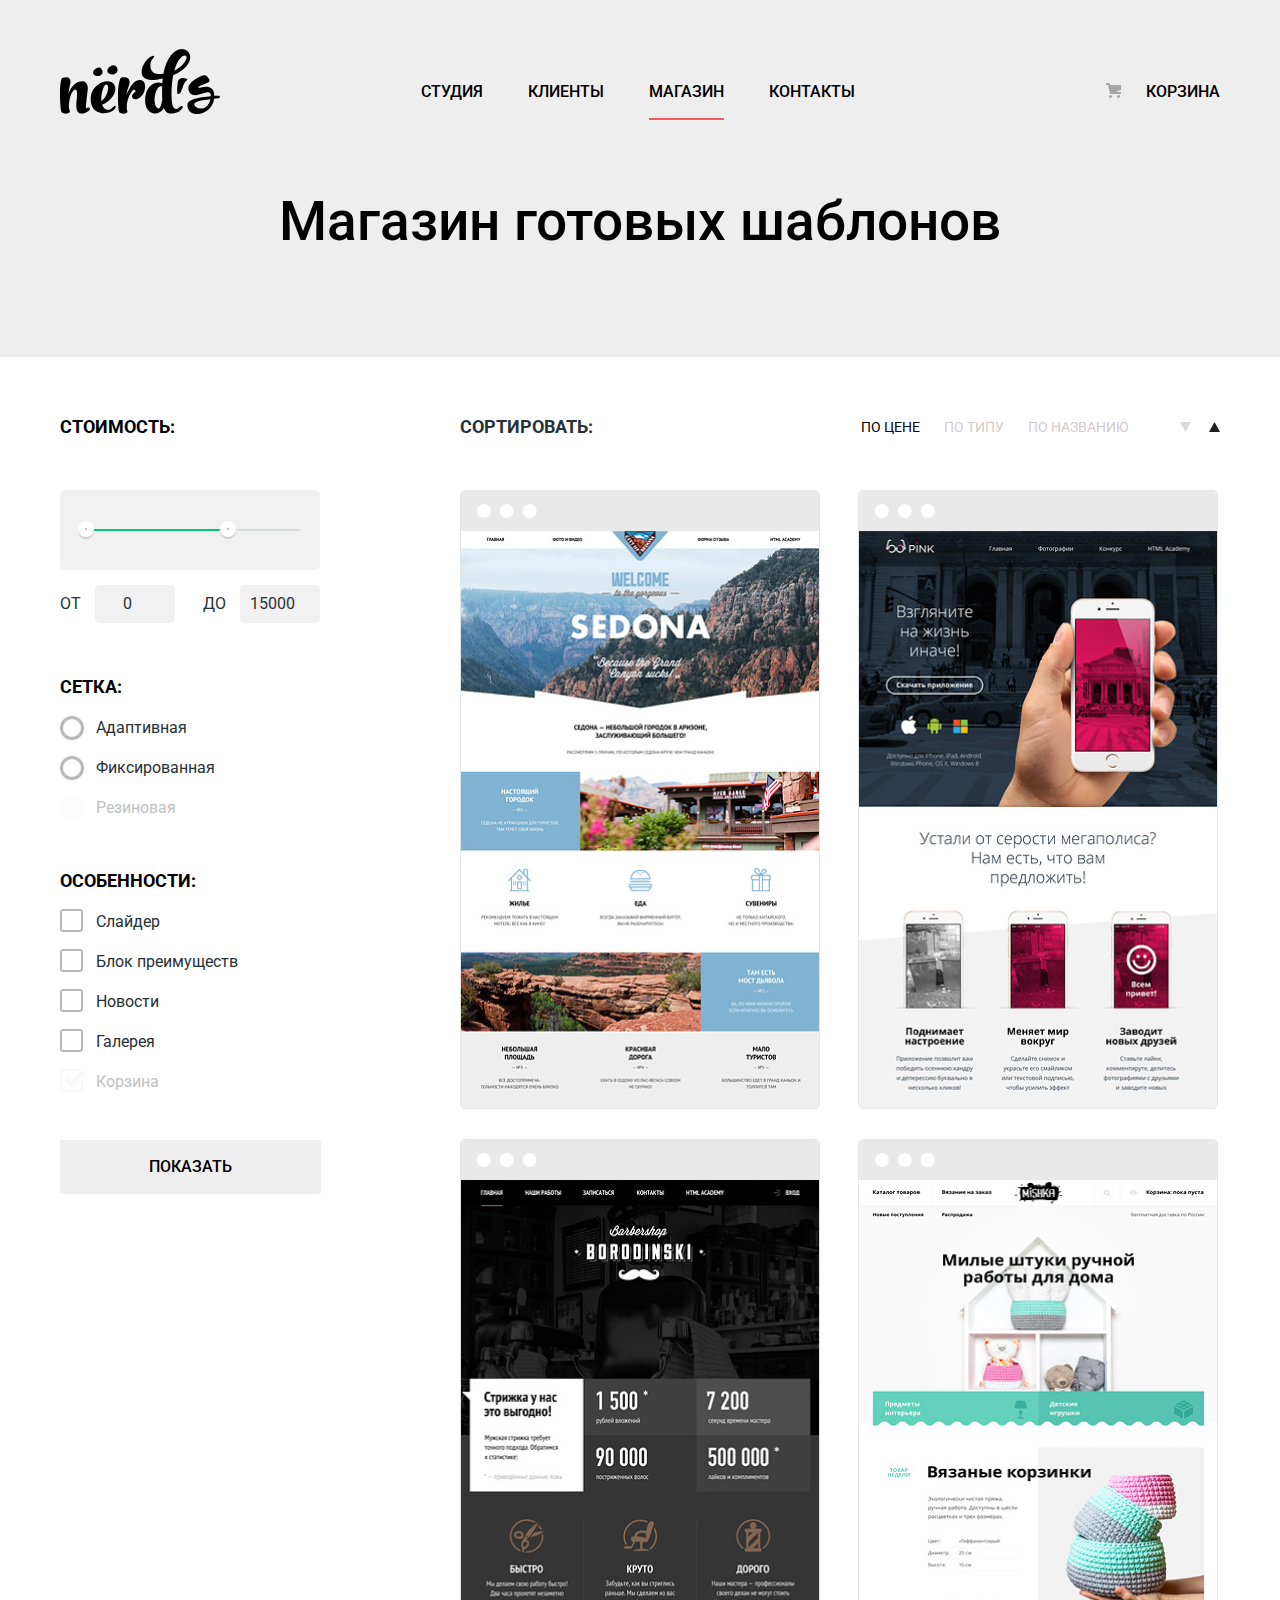
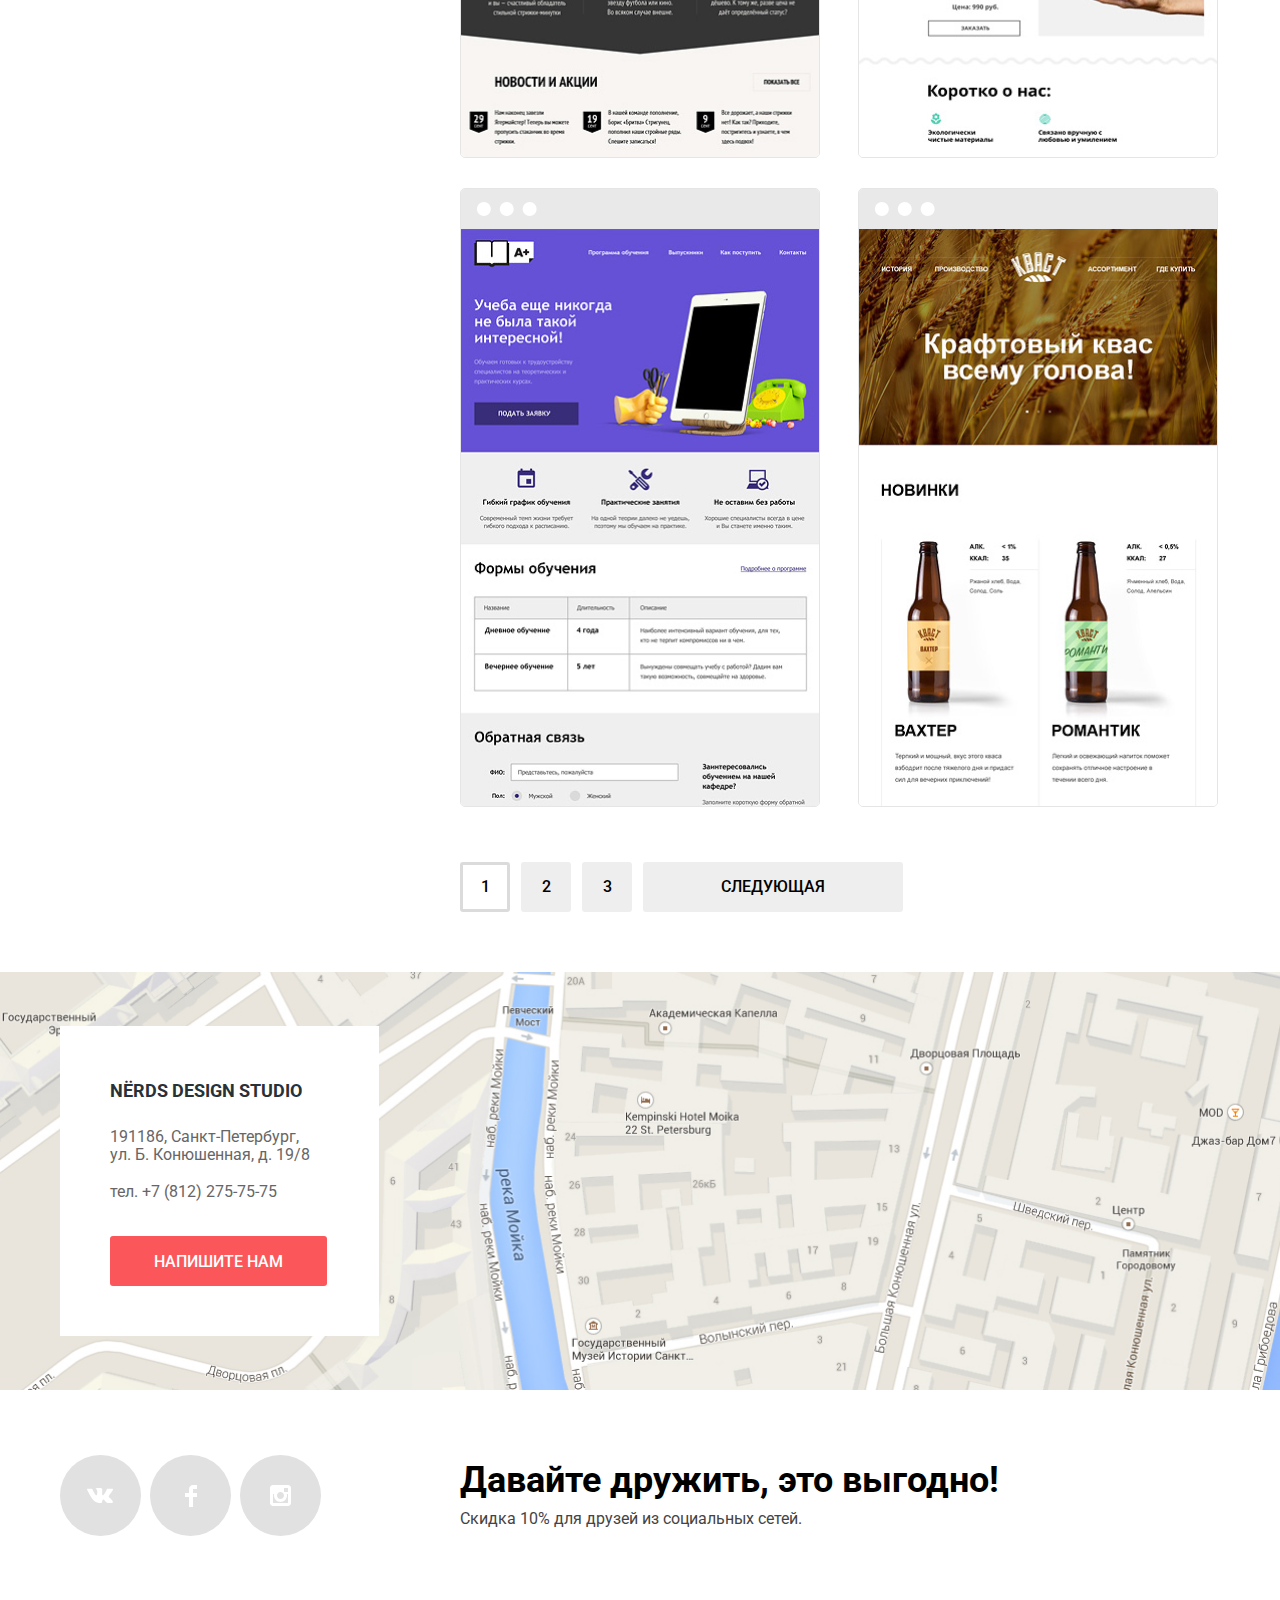
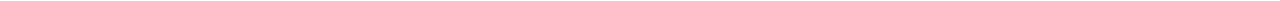
==== commit 34768b51: "Исправил замечания наставника добавил управление слайдером" ====
--- a/catalog.html
+++ b/catalog.html
@@ -1,271 +1,338 @@
 <!DOCTYPE html>
 <html class="page" lang="ru">
-  <head>
-    <meta charset="utf-8">
-    <title>HTML Academy: Нёрдс</title>
-    <link href="https://fonts.googleapis.com/css2?family=Roboto:wght@400;500;700&display=swap" rel="stylesheet">
-    <link rel="stylesheet" type="text/css" href="css/style.css">
-  </head>
-  <body class="page-body page-inner">
-    <header class="main-header">
-      <div class="wrapper">
-        <nav class="header-nav">
-          <a class="header-logo" href="index.html">
-            <svg width="160" height="66" viewBox="0 0 160 66" fill="none" xmlns="http://www.w3.org/2000/svg">
-              <path class="nerds-logo" fill-rule="evenodd" clip-rule="evenodd" d="M48.031 24.783C51.682 28.757 59.647 25.158 57.062 19.861C55.336 16.305 52.75 17.13 50.904 18.041C47.208 19.82 46.509 23.088 48.031 24.783ZM42.105 22.002C44.481 26.868 37.168 30.173 33.813 26.523C32.415 24.968 33.058 21.963 36.449 20.33C38.146 19.494 40.522 18.734 42.105 22.002ZM157.936 50.374C156.715 50.5332 155.442 50.6425 154.221 50.7474L154.179 50.751V50.807C151.764 68.171 127.991 71.038 127.4 57.406C127.131 51.239 138.993 49.456 150.798 48.318C151.007 42.9112 147.233 44.1234 142.648 45.5959C137.829 47.1437 132.115 48.979 129.19 43.717C124.171 34.692 143.822 25.779 145.918 27.615C152.271 33.1766 149.4 34.2063 144.727 35.8824L144.539 35.95C135.049 39.36 138.748 40.057 140.028 39.676C147.597 37.423 154.394 38.636 154.34 47.993C154.955 47.9419 155.557 47.9025 156.154 47.8634L156.154 47.8634C156.807 47.8207 157.452 47.7784 158.097 47.722C160.403 47.507 160.564 50.157 157.936 50.374ZM150.422 51.13C141.298 52.158 133.409 53.566 134.269 56.485C135.985 62.058 147.846 63.303 150.422 51.13ZM117.79 34.23C116.975 39.88 116.996 45.881 117.678 45.918C118.012 45.937 119.982 45.572 120.617 44.411C121.226 43.2934 121.794 41.7543 122.388 40.141L122.388 40.1409L122.388 40.1409L122.388 40.1408L122.388 40.1407L122.388 40.1406L122.388 40.1405C123.586 36.8907 124.895 33.3397 126.883 32.324C129.725 30.873 118.795 27.279 117.79 34.23ZM28.883 62.666C20.964 68.004 14.664 66.825 16.671 51.818C18.121 40.914 15.723 40.297 13.549 42.376C10.704 45.073 8.921 52.099 8.865 58.788C9.12323 60.3951 9.45828 61.9889 9.869 63.564C10.203 65.194 4.962 66.879 1.895 64.575C0.837 63.79 0 55.865 0 45.131C0 36.307 1.171 30.236 2.23 29.956C10.259 27.765 11.542 31.304 9.813 37.937C9.12537 40.5343 8.65871 43.1851 8.418 45.861C10.091 41.197 12.489 37.376 15.221 35.688C22.637 31.024 28.826 33.215 27.655 42.489C25.648 59.069 25.481 61.316 27.265 60.024C29.496 58.45 30.945 61.262 28.883 62.666ZM41.766 65.142C47.176 65.761 52.807 64.074 54.982 60.59C56.821 57.667 55.316 56.655 53.197 59.015C48.737 64.131 44.109 61.826 42.158 56.655L42.66 56.487C52.082 52.721 57.992 42.493 54.257 36.704C49.126 28.723 33.069 35.86 31.061 47.045C29.221 57.386 34.016 64.299 41.766 65.142ZM41.377 53.172C47.232 49.013 49.183 39.852 47.566 37.267C45.838 34.57 42.492 38.784 41.321 49.013C41.21 50.474 41.21 51.878 41.377 53.172ZM77.125 51.051C79.188 50.376 81.494 48.499 83.091 45.992C83.538 45.289 83.914 44.657 84.43 43.012C84.3675 43.2111 84.3915 43.1204 84.4509 42.8953C84.5588 42.4863 84.7839 41.6335 84.82 41.271C84.82 41.215 84.876 40.932 84.932 40.822C86.157 33.965 81.921 30.086 76.065 33.009C72.776 34.638 68.706 40.822 66.253 47.51C66.866 43.912 67.925 40.484 69.096 37.111C71.103 31.154 67.368 28.119 60.956 29.862C59.896 30.143 57.945 37.955 57.945 46.779C57.945 57.513 58.503 63.695 59.562 64.483C62.628 66.843 68.092 65.101 67.535 63.527C67.3189 62.9291 67.1554 62.3284 66.9926 61.7303L66.977 61.673C66.977 61.504 66.977 61.335 66.922 61.167C65.861 54.196 69.933 44.532 73.278 41.946C74.17 41.215 75.396 41.721 75.564 43.632C72.832 44.981 71.94 47.342 71.94 48.353C71.94 51.107 74.727 51.781 77.125 51.051Z" fill="black"/>
-              <path  class="nerds-logo" fill-rule="evenodd" clip-rule="evenodd" d="M113.207 27.161C112.726 29.6539 112.354 32.1666 112.092 34.692C111.033 44.752 111.48 53.688 112.705 57.678C113.431 59.815 116.162 62.624 118.783 59.701C121.626 56.498 124.75 58.352 120.957 62.117C118.617 64.422 114.268 65.995 109.918 65.545C106.795 65.152 104.9 63.13 103.784 60.04C103.34 60.938 102.837 61.725 102.224 62.342C100.105 64.535 97.539 65.772 94.25 65.434C87.613 64.704 83.712 57.511 85.551 47.281C87.503 36.49 96.87 32.556 102.279 35.424C102.391 34.075 102.502 32.725 102.614 31.32C102.642 31.1795 102.655 31.039 102.669 30.8985C102.683 30.758 102.697 30.6175 102.724 30.477C101.079 30.8387 99.424 31.1575 97.762 31.433C73.787 35.423 82.04 15.864 87.894 10.75C94.53 5.017 95.254 8.895 93.191 10.188C89.511 12.548 87.894 26.093 98.432 26.093C100.161 26.093 101.778 25.981 103.394 25.812C106.685 7.49 116.665 -1.391 124.75 1.532C133.726 4.792 132.779 19.067 113.207 27.161ZM102.279 51.554C102.055 48.012 102.055 44.022 102.112 39.918C102.112 39.6576 102.127 39.3974 102.141 39.1449C102.155 38.9068 102.168 38.6754 102.168 38.457C98.822 36.939 95.533 42.11 94.695 49.249C93.749 57.622 97.483 62.062 99.603 60.04C101.22 58.409 102.056 53.237 102.279 51.554ZM126.365 8.389C124.581 5.747 118.058 8.951 114.267 22.721C123.802 18.167 127.593 10.299 126.365 8.389Z" fill="black"/>
-            </svg>
-          </a>
-          <ul class="main-nav">
-            <li class="main-nav-item"><a href="#">Студия</a></li>
-            <li class="main-nav-item"><a href="#">Клиенты</a></li>
-            <li class="main-nav-item active"><a href="catalog.html">Магазин</a></li>
-            <li class="main-nav-item"><a href="#">Контакты</a></li>
-          </ul>
-          <a class="cart" href="#">Корзина</a>  
-        </nav>
-      </div>
-    </header>
-    <main class="catalog_main">
-
-    <section class="catalog-title-section">  
+
+<head>
+  <meta charset="utf-8">
+  <title>HTML Academy: Нёрдс</title>
+  <link href="https://fonts.googleapis.com/css2?family=Roboto:wght@400;500;700&display=swap" rel="stylesheet">
+  <link rel="stylesheet" href="css/normalize.css">
+  <link rel="stylesheet" href="css/style.css">
+</head>
+
+<body class="page-body page-inner">
+  <header class="main-header">
+    <div class="wrapper">
+      <nav class="header-nav">
+        <a class="header-logo" href="index.html" aria-label="Главное лого дизайн студии Nerds">
+          <svg width="160" height="66" viewBox="0 0 160 66"
+            fill="none" xmlns="http://www.w3.org/2000/svg">
+            <path class="nerds-logo" fill-rule="evenodd" clip-rule="evenodd"
+              d="M48.031 24.783C51.682 28.757 59.647 25.158 57.062 19.861C55.336 16.305 52.75 17.13 50.904 18.041C47.208 19.82 46.509 23.088 48.031 24.783ZM42.105 22.002C44.481 26.868 37.168 30.173 33.813 26.523C32.415 24.968 33.058 21.963 36.449 20.33C38.146 19.494 40.522 18.734 42.105 22.002ZM157.936 50.374C156.715 50.5332 155.442 50.6425 154.221 50.7474L154.179 50.751V50.807C151.764 68.171 127.991 71.038 127.4 57.406C127.131 51.239 138.993 49.456 150.798 48.318C151.007 42.9112 147.233 44.1234 142.648 45.5959C137.829 47.1437 132.115 48.979 129.19 43.717C124.171 34.692 143.822 25.779 145.918 27.615C152.271 33.1766 149.4 34.2063 144.727 35.8824L144.539 35.95C135.049 39.36 138.748 40.057 140.028 39.676C147.597 37.423 154.394 38.636 154.34 47.993C154.955 47.9419 155.557 47.9025 156.154 47.8634L156.154 47.8634C156.807 47.8207 157.452 47.7784 158.097 47.722C160.403 47.507 160.564 50.157 157.936 50.374ZM150.422 51.13C141.298 52.158 133.409 53.566 134.269 56.485C135.985 62.058 147.846 63.303 150.422 51.13ZM117.79 34.23C116.975 39.88 116.996 45.881 117.678 45.918C118.012 45.937 119.982 45.572 120.617 44.411C121.226 43.2934 121.794 41.7543 122.388 40.141L122.388 40.1409L122.388 40.1409L122.388 40.1408L122.388 40.1407L122.388 40.1406L122.388 40.1405C123.586 36.8907 124.895 33.3397 126.883 32.324C129.725 30.873 118.795 27.279 117.79 34.23ZM28.883 62.666C20.964 68.004 14.664 66.825 16.671 51.818C18.121 40.914 15.723 40.297 13.549 42.376C10.704 45.073 8.921 52.099 8.865 58.788C9.12323 60.3951 9.45828 61.9889 9.869 63.564C10.203 65.194 4.962 66.879 1.895 64.575C0.837 63.79 0 55.865 0 45.131C0 36.307 1.171 30.236 2.23 29.956C10.259 27.765 11.542 31.304 9.813 37.937C9.12537 40.5343 8.65871 43.1851 8.418 45.861C10.091 41.197 12.489 37.376 15.221 35.688C22.637 31.024 28.826 33.215 27.655 42.489C25.648 59.069 25.481 61.316 27.265 60.024C29.496 58.45 30.945 61.262 28.883 62.666ZM41.766 65.142C47.176 65.761 52.807 64.074 54.982 60.59C56.821 57.667 55.316 56.655 53.197 59.015C48.737 64.131 44.109 61.826 42.158 56.655L42.66 56.487C52.082 52.721 57.992 42.493 54.257 36.704C49.126 28.723 33.069 35.86 31.061 47.045C29.221 57.386 34.016 64.299 41.766 65.142ZM41.377 53.172C47.232 49.013 49.183 39.852 47.566 37.267C45.838 34.57 42.492 38.784 41.321 49.013C41.21 50.474 41.21 51.878 41.377 53.172ZM77.125 51.051C79.188 50.376 81.494 48.499 83.091 45.992C83.538 45.289 83.914 44.657 84.43 43.012C84.3675 43.2111 84.3915 43.1204 84.4509 42.8953C84.5588 42.4863 84.7839 41.6335 84.82 41.271C84.82 41.215 84.876 40.932 84.932 40.822C86.157 33.965 81.921 30.086 76.065 33.009C72.776 34.638 68.706 40.822 66.253 47.51C66.866 43.912 67.925 40.484 69.096 37.111C71.103 31.154 67.368 28.119 60.956 29.862C59.896 30.143 57.945 37.955 57.945 46.779C57.945 57.513 58.503 63.695 59.562 64.483C62.628 66.843 68.092 65.101 67.535 63.527C67.3189 62.9291 67.1554 62.3284 66.9926 61.7303L66.977 61.673C66.977 61.504 66.977 61.335 66.922 61.167C65.861 54.196 69.933 44.532 73.278 41.946C74.17 41.215 75.396 41.721 75.564 43.632C72.832 44.981 71.94 47.342 71.94 48.353C71.94 51.107 74.727 51.781 77.125 51.051Z"
+              fill="black" />
+            <path class="nerds-logo" fill-rule="evenodd" clip-rule="evenodd"
+              d="M113.207 27.161C112.726 29.6539 112.354 32.1666 112.092 34.692C111.033 44.752 111.48 53.688 112.705 57.678C113.431 59.815 116.162 62.624 118.783 59.701C121.626 56.498 124.75 58.352 120.957 62.117C118.617 64.422 114.268 65.995 109.918 65.545C106.795 65.152 104.9 63.13 103.784 60.04C103.34 60.938 102.837 61.725 102.224 62.342C100.105 64.535 97.539 65.772 94.25 65.434C87.613 64.704 83.712 57.511 85.551 47.281C87.503 36.49 96.87 32.556 102.279 35.424C102.391 34.075 102.502 32.725 102.614 31.32C102.642 31.1795 102.655 31.039 102.669 30.8985C102.683 30.758 102.697 30.6175 102.724 30.477C101.079 30.8387 99.424 31.1575 97.762 31.433C73.787 35.423 82.04 15.864 87.894 10.75C94.53 5.017 95.254 8.895 93.191 10.188C89.511 12.548 87.894 26.093 98.432 26.093C100.161 26.093 101.778 25.981 103.394 25.812C106.685 7.49 116.665 -1.391 124.75 1.532C133.726 4.792 132.779 19.067 113.207 27.161ZM102.279 51.554C102.055 48.012 102.055 44.022 102.112 39.918C102.112 39.6576 102.127 39.3974 102.141 39.1449C102.155 38.9068 102.168 38.6754 102.168 38.457C98.822 36.939 95.533 42.11 94.695 49.249C93.749 57.622 97.483 62.062 99.603 60.04C101.22 58.409 102.056 53.237 102.279 51.554ZM126.365 8.389C124.581 5.747 118.058 8.951 114.267 22.721C123.802 18.167 127.593 10.299 126.365 8.389Z"
+              fill="black" />
+          </svg>
+        </a>
+        <ul class="main-nav">
+          <li class="main-nav-item"><a href="#">Студия</a></li>
+          <li class="main-nav-item"><a href="#">Клиенты</a></li>
+          <li class="main-nav-item active"><a href="catalog.html">Магазин</a></li>
+          <li class="main-nav-item"><a href="#">Контакты</a></li>
+        </ul>
+        <a class="cart" href="#">Корзина</a>
+      </nav>
+    </div>
+  </header>
+  <main class="catalog_main">
+
+    <section class="catalog-title-section">
       <div class="wrapper">
         <h1 class="catalog-title">Магазин готовых шаблонов</h1>
       </div>
     </section>
 
     <div class="catalog-main-grid wrapper">
-        <section class="catalog-filter-form">
-          <h2 class="visually-hidden">Фильтр товаров</h2>
-          <form class="filter-form" method="get" action="https://echo.htmlacademy.ru">
-            <fieldset>
-              <legend class="price-legend">Стоимость:</legend>
-              <div class="range-filter">
-                <div class="range-controls">
-                  <div class="scale">
-                    <div class="bar"></div>
-                  </div>
-                  <button  type="button" class="toggle toggle-min"></button>
-                  <button  type="button" class="toggle toggle-max"></button>
+      <section class="catalog-filter-form">
+        <h2 class="visually-hidden">Фильтр товаров</h2>
+        <form class="filter-form" method="get" action="https://echo.htmlacademy.ru">
+          <fieldset>
+            <legend class="price-legend">Стоимость:</legend>
+            <div class="range-filter">
+              <div class="range-controls">
+                <div class="scale">
+                  <div class="bar"></div>
                 </div>
+                <button type="button" class="toggle toggle-min"
+                  aria-label="Вы выбираете минимальную цену для фильтра"></button>
+                <button type="button" class="toggle toggle-max"
+                  aria-label="Вы выбираете максимальную цену для фильтра"></button>
               </div>
-                <div class="price-controls">
-                  <label class="min-price">
-                    от <input type="number" name="min-price" value="0">
-                  </label>
-                  <label class="max-price">
-                    до <input type="number" name="max-price" value="15000">
-                  </label>
-                </div>
-            </fieldset> 
-            <fieldset>
-              <legend>Сетка:</legend>
-                <ul class="filter-form-list">
-                  <li class="filter-option filter-radio">
-                    <input class="filter-input-radio filter-input visually-hidden" type="radio" name="grid" value="adaptive" id="adaptive">
-                    <label for="adaptive"> Адаптивная</label>
-                  </li>
-                  <li class="filter-option filter-radio">
-                    <input class="filter-input-radio filter-input visually-hidden" type="radio" name="grid" value="fixed" id="fixed">
-                    <label for="fixed">Фиксированная</label>
-                  </li>
-                  <li class="filter-option filter-radio">
-                    <input class="filter-input-radio filter-input visually-hidden" type="radio" name="grid" value="responsive" id="responsive" disabled>
-                    <label for="responsive">Резиновая</label>
-                  </li>
-                </ul>  
-            </fieldset> 
-            <fieldset>
-              <legend>Особенности:</legend>
-              <ul class="filter-form-list">
-                <li class="filter-option">
-                  <input class="filter-input-checkbox filter-input visually-hidden" type="checkbox" name="slider" id="slider">
-                  <label for="slider">Слайдер</label>
-                </li>
-                <li class="filter-option">
-                  <input class="filter-input-checkbox filter-input visually-hidden" type="checkbox" name="advantage-block" id="advantage-block">
-                  <label for="advantage-block">Блок преимуществ</label>
-                </li>
-                <li class="filter-option">
-                  <input class="filter-input-checkbox filter-input visually-hidden" type="checkbox" name="news" id="news">
-                  <label for="news">Новости</label>
-                </li>
-                <li class="filter-option">
-                  <input class="filter-input-checkbox filter-input visually-hidden" type="checkbox" name="gallery" id="gallery">
-                  <label for="gallery">Галерея</label>
-                </li>
-                <li class="filter-option">
-                  <input class="filter-input-checkbox filter-input visually-hidden" type="checkbox" name="cart" id="cart" disabled checked>
-                  <label for="cart">Корзина</label>
-                </li>
-              </ul>
-            </fieldset> 
-            <button class="btn btn-secondary btn-filter-show" type="submit">Показать</button>
-          </form> 
-  
-        </section>
-        <section class="catalog">
-          <h2 class="visually-hidden">Каталог товаров web-студии Nerds</h2>
-          <div class="sort-grid">
-            <p class="subtitle-catalog-sort">Сортировать:</p>
-            <ul class="catalog-sort">
-              <li class="catalog-sort-item">
-                <a href="" class="btn-sort btn-sort-active">По цене</a>
-              </li>
-              <li class="catalog-sort-item">
-                <a href="" class="btn-sort">По типу</a>
-              </li>
-              <li class="catalog-sort-item">
-                <a href="" class="btn-sort">По названию</a>
-              </li>
-              <li class="catalog-sort-item">
-                <a href="" class="btn-sort">
-                  <svg width="11" height="10" viewBox="0 0 11 10" fill="none" xmlns="http://www.w3.org/2000/svg">
-                    <path class="sort-btn-down-icon" d="M5.5 10L0 0H11" fill="#A6A6A6" fill-opacity="0.4"/>
-                  </svg>
-                </a>
-              </li>
-              <li class="catalog-sort-item">
-                <a href="" class="btn-sort">
-                  <svg width="11" height="10" viewBox="0 0 11 10" fill="none" xmlns="http://www.w3.org/2000/svg">
-                    <path class="sort-btn-up-icon icon-sort-active" d="M5.5 0L0 10H11L5.5 0Z" fill="#A6A6A6" fill-opacity="0.4"/>
-                  </svg>
-                </a>
+            </div>
+            <div class="price-controls">
+              <label class="min-price">
+                от <input type="number" name="min-price" value="0">
+              </label>
+              <label class="max-price">
+                до <input type="number" name="max-price" value="15000">
+              </label>
+            </div>
+          </fieldset>
+          <fieldset>
+            <legend>Сетка:</legend>
+            <ul class="filter-form-list">
+              <li class="filter-option filter-radio">
+                <input class="filter-input-radio filter-input visually-hidden" type="radio" name="grid" value="adaptive"
+                  id="adaptive">
+                <label for="adaptive"> Адаптивная</label>
+              </li>
+              <li class="filter-option filter-radio">
+                <input class="filter-input-radio filter-input visually-hidden" type="radio" name="grid" value="fixed"
+                  id="fixed">
+                <label for="fixed">Фиксированная</label>
+              </li>
+              <li class="filter-option filter-radio">
+                <input class="filter-input-radio filter-input visually-hidden" type="radio" name="grid"
+                  value="responsive" id="responsive" disabled>
+                <label for="responsive">Резиновая</label>
               </li>
             </ul>
-          </div>
-          <ul class="catalog-list">  
-            <li class="catalog-item" tabindex="0">
-                  <svg width="358" height="40" viewBox="0 0 360 40" fill="none" xmlns="http://www.w3.org/2000/svg">
-                    <path class="catalog-item-browser" fill-rule="evenodd" clip-rule="evenodd" d="M4 0H356C358.2 0 360 1.8 360 4V40H0V4C0 1.8 1.8 0 4 0ZM16.9288 23.5C18.1792 25.6658 20.4901 27 22.991 27C26.857 27 29.991 23.866 29.991 20C29.991 16.134 26.857 13 22.991 13C20.4901 13 18.1792 14.3342 16.9288 16.5C15.6784 18.6658 15.6784 21.3342 16.9288 23.5ZM46.002 27C43.5011 27 41.1902 25.6658 39.9398 23.5C38.6893 21.3342 38.6893 18.6658 39.9398 16.5C41.1902 14.3342 43.5011 13 46.002 13C49.8679 13 53.002 16.134 53.002 20C53.002 23.866 49.8679 27 46.002 27ZM62.9508 23.5C64.2012 25.6658 66.5121 27 69.0129 27C72.8789 27 76.0129 23.866 76.0129 20C76.0129 16.134 72.8789 13 69.0129 13C66.5121 13 64.2012 14.3342 62.9508 16.5C61.7003 18.6658 61.7003 21.3342 62.9508 23.5Z" fill="#4D4D4D" fill-opacity="0.12"/>
-                  </svg>
-                  <img src="img/sedona.jpg" width="358" height="578" alt="">
-                  <div class="product-info">
-                    <h3 class="product-info-title"><a href="">Sedona</a></h3>
-                    <p>Информационный сайт<br> для туристов</p>
-                    <a href="" class="btn btn-primary" aria-label="Добавить товар в корзину">9900 <span class="rub">&#8381</span></a>
-                  </div>
-              </li>
-            <li class="catalog-item" tabindex="0">
-                <svg width="358" height="40" viewBox="0 0 360 40" fill="none" xmlns="http://www.w3.org/2000/svg">
-                  <path class="catalog-item-browser" fill-rule="evenodd" clip-rule="evenodd" d="M4 0H356C358.2 0 360 1.8 360 4V40H0V4C0 1.8 1.8 0 4 0ZM16.9288 23.5C18.1792 25.6658 20.4901 27 22.991 27C26.857 27 29.991 23.866 29.991 20C29.991 16.134 26.857 13 22.991 13C20.4901 13 18.1792 14.3342 16.9288 16.5C15.6784 18.6658 15.6784 21.3342 16.9288 23.5ZM46.002 27C43.5011 27 41.1902 25.6658 39.9398 23.5C38.6893 21.3342 38.6893 18.6658 39.9398 16.5C41.1902 14.3342 43.5011 13 46.002 13C49.8679 13 53.002 16.134 53.002 20C53.002 23.866 49.8679 27 46.002 27ZM62.9508 23.5C64.2012 25.6658 66.5121 27 69.0129 27C72.8789 27 76.0129 23.866 76.0129 20C76.0129 16.134 72.8789 13 69.0129 13C66.5121 13 64.2012 14.3342 62.9508 16.5C61.7003 18.6658 61.7003 21.3342 62.9508 23.5Z" fill="#4D4D4D" fill-opacity="0.12"/>
+          </fieldset>
+          <fieldset>
+            <legend>Особенности:</legend>
+            <ul class="filter-form-list">
+              <li class="filter-option">
+                <input class="filter-input-checkbox filter-input visually-hidden" type="checkbox" name="slider"
+                  id="slider">
+                <label for="slider">Слайдер</label>
+              </li>
+              <li class="filter-option">
+                <input class="filter-input-checkbox filter-input visually-hidden" type="checkbox" name="advantage-block"
+                  id="advantage-block">
+                <label for="advantage-block">Блок преимуществ</label>
+              </li>
+              <li class="filter-option">
+                <input class="filter-input-checkbox filter-input visually-hidden" type="checkbox" name="news" id="news">
+                <label for="news">Новости</label>
+              </li>
+              <li class="filter-option">
+                <input class="filter-input-checkbox filter-input visually-hidden" type="checkbox" name="gallery"
+                  id="gallery">
+                <label for="gallery">Галерея</label>
+              </li>
+              <li class="filter-option">
+                <input class="filter-input-checkbox filter-input visually-hidden" type="checkbox" name="cart" id="cart"
+                  disabled checked>
+                <label for="cart">Корзина</label>
+              </li>
+            </ul>
+          </fieldset>
+          <button class="btn btn-secondary btn-filter-show" type="submit">Показать</button>
+        </form>
+
+      </section>
+      <section class="catalog">
+        <h2 class="visually-hidden">Каталог товаров web-студии Nerds</h2>
+        <div class="sort-grid">
+          <p class="subtitle-catalog-sort">Сортировать:</p>
+          <ul class="catalog-sort">
+            <li class="catalog-sort-item">
+              <a href="" class="btn-sort btn-sort-active">По цене</a>
+            </li>
+            <li class="catalog-sort-item">
+              <a href="" class="btn-sort">По типу</a>
+            </li>
+            <li class="catalog-sort-item">
+              <a href="" class="btn-sort">По названию</a>
+            </li>
+            <li class="catalog-sort-item">
+              <a href="" class="btn-sort" aria-label="Сортировать от большего к меньшему">
+                <svg aria-hidden="true" width="11" height="10" viewBox="0 0 11 10" fill="none"
+                  xmlns="http://www.w3.org/2000/svg">
+                  <path class="sort-btn-down-icon" d="M5.5 10L0 0H11" fill="#A6A6A6" fill-opacity="0.4" />
                 </svg>
-                <img src="img/pink-logo.jpg" width="358" height="578" alt="">
-                <div class="product-info">
-                  <h3 class="product-info-title"><a href="">PINK App</a></h3>
-                  <p>Продуктовый лендинг приложения для iOS и Android</p>
-                  <a href="" class="btn btn-primary" aria-label="Добавить товар в корзину">9900 <span class="rub">&#8381</span></a>
-                </div>
-             </li>  
-            <li class="catalog-item" tabindex="0">
-                <svg width="358" height="40" viewBox="0 0 360 40" fill="none" xmlns="http://www.w3.org/2000/svg">
-                  <path class="catalog-item-browser" fill-rule="evenodd" clip-rule="evenodd" d="M4 0H356C358.2 0 360 1.8 360 4V40H0V4C0 1.8 1.8 0 4 0ZM16.9288 23.5C18.1792 25.6658 20.4901 27 22.991 27C26.857 27 29.991 23.866 29.991 20C29.991 16.134 26.857 13 22.991 13C20.4901 13 18.1792 14.3342 16.9288 16.5C15.6784 18.6658 15.6784 21.3342 16.9288 23.5ZM46.002 27C43.5011 27 41.1902 25.6658 39.9398 23.5C38.6893 21.3342 38.6893 18.6658 39.9398 16.5C41.1902 14.3342 43.5011 13 46.002 13C49.8679 13 53.002 16.134 53.002 20C53.002 23.866 49.8679 27 46.002 27ZM62.9508 23.5C64.2012 25.6658 66.5121 27 69.0129 27C72.8789 27 76.0129 23.866 76.0129 20C76.0129 16.134 72.8789 13 69.0129 13C66.5121 13 64.2012 14.3342 62.9508 16.5C61.7003 18.6658 61.7003 21.3342 62.9508 23.5Z" fill="#4D4D4D" fill-opacity="0.12"/>
+              </a>
+            </li>
+            <li class="catalog-sort-item">
+              <a href="" class="btn-sort" aria-label="Сортировать от меньшего к большему">
+                <svg aria-hidden="true" width="11" height="10" viewBox="0 0 11 10" fill="none"
+                  xmlns="http://www.w3.org/2000/svg">
+                  <path class="sort-btn-up-icon icon-sort-active" d="M5.5 0L0 10H11L5.5 0Z" fill="#A6A6A6"
+                    fill-opacity="0.4" />
                 </svg>
-                <img src="img/borodinsky.jpg" width="358" height="578" alt="">
-                <div class="product-info">
-                  <h3 class="product-info-title"><a href="">Barbershop</a></h3>
-                  <p>Сайт салона красоты.<br>Для мужчин, да.</p>
-                  <a href="" class="btn btn-primary" aria-label="Добавить товар в корзину">9900 <span class="rub">&#8381</span></a>
-                </div>
-            </li> 
-            <li class="catalog-item" tabindex="0">
-              <svg width="358" height="40" viewBox="0 0 360 40" fill="none" xmlns="http://www.w3.org/2000/svg">
-                <path class="catalog-item-browser" fill-rule="evenodd" clip-rule="evenodd" d="M4 0H356C358.2 0 360 1.8 360 4V40H0V4C0 1.8 1.8 0 4 0ZM16.9288 23.5C18.1792 25.6658 20.4901 27 22.991 27C26.857 27 29.991 23.866 29.991 20C29.991 16.134 26.857 13 22.991 13C20.4901 13 18.1792 14.3342 16.9288 16.5C15.6784 18.6658 15.6784 21.3342 16.9288 23.5ZM46.002 27C43.5011 27 41.1902 25.6658 39.9398 23.5C38.6893 21.3342 38.6893 18.6658 39.9398 16.5C41.1902 14.3342 43.5011 13 46.002 13C49.8679 13 53.002 16.134 53.002 20C53.002 23.866 49.8679 27 46.002 27ZM62.9508 23.5C64.2012 25.6658 66.5121 27 69.0129 27C72.8789 27 76.0129 23.866 76.0129 20C76.0129 16.134 72.8789 13 69.0129 13C66.5121 13 64.2012 14.3342 62.9508 16.5C61.7003 18.6658 61.7003 21.3342 62.9508 23.5Z" fill="#4D4D4D" fill-opacity="0.12"/>
-              </svg>
-              <img src="img/mishka.jpg" width="358" height="578" alt="">
-              <div class="product-info">
-                <h3 class="product-info-title"><a href="">Mishka</a></h3>
-                <p>Интернет-магазин<br>вязаных игрушек</p>
-                <a href="" class="btn btn-primary">9900 <span class="rub">&#8381</span></a>
-              </div>
-            </li>
-            <li class="catalog-item" tabindex="0">
-              <svg width="358" height="40" viewBox="0 0 360 40" fill="none" xmlns="http://www.w3.org/2000/svg">
-                <path class="catalog-item-browser" fill-rule="evenodd" clip-rule="evenodd" d="M4 0H356C358.2 0 360 1.8 360 4V40H0V4C0 1.8 1.8 0 4 0ZM16.9288 23.5C18.1792 25.6658 20.4901 27 22.991 27C26.857 27 29.991 23.866 29.991 20C29.991 16.134 26.857 13 22.991 13C20.4901 13 18.1792 14.3342 16.9288 16.5C15.6784 18.6658 15.6784 21.3342 16.9288 23.5ZM46.002 27C43.5011 27 41.1902 25.6658 39.9398 23.5C38.6893 21.3342 38.6893 18.6658 39.9398 16.5C41.1902 14.3342 43.5011 13 46.002 13C49.8679 13 53.002 16.134 53.002 20C53.002 23.866 49.8679 27 46.002 27ZM62.9508 23.5C64.2012 25.6658 66.5121 27 69.0129 27C72.8789 27 76.0129 23.866 76.0129 20C76.0129 16.134 72.8789 13 69.0129 13C66.5121 13 64.2012 14.3342 62.9508 16.5C61.7003 18.6658 61.7003 21.3342 62.9508 23.5Z" fill="#4D4D4D" fill-opacity="0.12"/>
-              </svg>
-              <img src="img/education.jpg" width="358" height="578" alt="A ">
-              <div class="product-info ">
-                <h3 class="product-info-title"><a href="">A Plus</a></h3>
-                <p>Лендинг курсов повышения квалификации</p>
-                <a href="" class="btn btn-primary" aria-label="Добавить товар в корзину">9900 <span class="rub">&#8381</span></a>
-              </div>
-            </li>  
-            <li class="catalog-item" tabindex="0">
-              <svg width="358" height="40" viewBox="0 0 360 40" fill="none" xmlns="http://www.w3.org/2000/svg">
-                <path class="catalog-item-browser" fill-rule="evenodd" clip-rule="evenodd" d="M4 0H356C358.2 0 360 1.8 360 4V40H0V4C0 1.8 1.8 0 4 0ZM16.9288 23.5C18.1792 25.6658 20.4901 27 22.991 27C26.857 27 29.991 23.866 29.991 20C29.991 16.134 26.857 13 22.991 13C20.4901 13 18.1792 14.3342 16.9288 16.5C15.6784 18.6658 15.6784 21.3342 16.9288 23.5ZM46.002 27C43.5011 27 41.1902 25.6658 39.9398 23.5C38.6893 21.3342 38.6893 18.6658 39.9398 16.5C41.1902 14.3342 43.5011 13 46.002 13C49.8679 13 53.002 16.134 53.002 20C53.002 23.866 49.8679 27 46.002 27ZM62.9508 23.5C64.2012 25.6658 66.5121 27 69.0129 27C72.8789 27 76.0129 23.866 76.0129 20C76.0129 16.134 72.8789 13 69.0129 13C66.5121 13 64.2012 14.3342 62.9508 16.5C61.7003 18.6658 61.7003 21.3342 62.9508 23.5Z" fill="#4D4D4D" fill-opacity="0.12"/>
-              </svg>
-              <img src="img/kvast.jpg" width="358" height="578" alt="Kvast-shop">
-              <div class="product-info ">
-                <h3 class="product-info-title"><a href="">Кваст</a></h3>
-                <p>Промо-сайт производителя крафтового кваса</p>
-                <a href="" class="btn btn-primary" aria-label="Добавить товар в корзину">9900<span class="rub">&#8381</span></a>
-              </div>
-            </li> 
+              </a>
+            </li>
           </ul>
-          
-          <ul class="pagination">
-            <li class="pagination-item">
-              <a href="" class="active">1</a>
-            </li>
-            <li class="pagination-item">
-               <a href="#">2</a>
-            </li> 
-            <li class="pagination-item">
-              <a href="#">3</a>
-            </li>  
-            <li class="pagination-item">
-              <a href="#">Следующая</a>
-            </li>
-          </ul>
-        </section>
-    </div>
-    </main>
-    <footer class="footer">
-      <div class="footer-map">
-        <div class="map" tabindex="1">
-          <iframe tabindex="-1"  src="https://www.google.com/maps/embed?pb=!1m18!1m12!1m3!1d1998.6037872533277!2d30.320858716096975!3d59.93871648187614!2m3!1f0!2f0!3f0!3m2!1i1024!2i768!4f13.1!3m3!1m2!1s0x4696310fca145cc1%3A0x42b32648d8238007!2z0JHQvtC70YzRiNCw0Y8g0JrQvtC90Y7RiNC10L3QvdCw0Y8g0YPQuy4sIDE5LzgsINCh0LDQvdC60YIt0J_QtdGC0LXRgNCx0YPRgNCzLCAxOTExODY!5e0!3m2!1sru!2sru!4v1602489708563!5m2!1sru!2sru"  frameborder="0" style="border:0;" allowfullscreen="" aria-hidden="false" tabindex="0"></iframe>
         </div>
-        <div class="wrapper wrapper-map">
-          <section class="footer-contacts">
-            <h2 class="visually-hidden">Контакты дизайн-студии Nerds</h2>
-            <h3 class="footer-title">NЁRDS DESIGN STUDIO</h3>
-            <p class="footer-addres">191186, Санкт-Петербург,<br>
-            ул. Б. Конюшенная, д. 19/8</p>
-            <a class="footer-phone-number" href="tel:+78122757575">тел. +7 (812) 275-75-75</a>
-            <button class="btn btn-primary">Напишите нам</button>
-          </section>
-        </div>
-      </div>
-      <section class="footer-social wrapper">
-        <div class="footer-social-info">
-          <h2 class="footer-social-title">Давайте дружить, это выгодно!</h2>
-          <p>Скидка 10% для друзей из социальных сетей.</p>
-        </div>
-        <ul class="social-links">
-          <li class="social-link-item">
-            <a class="social-btn" href="#">Вконтакте
-              <svg  role="img" aria-label="Логотип в контакте" width="27" height="15" viewBox="0 0 27 15" fill="none" xmlns="http://www.w3.org/2000/svg">
-              <path d="M16.138 11.51C17.094 11.201 18.318 13.55 19.621 14.449C20.599 15.13 21.348 14.983 21.348 14.983L24.821 14.933C24.821 14.933 26.636 14.821 25.778 13.379C25.707 13.259 25.275 12.31 23.193 10.357C21.016 8.31404 21.311 8.64504 23.932 5.11304C25.529 2.96004 26.168 1.64504 25.968 1.08504C25.776 0.546037 24.603 0.686037 24.603 0.686037L20.69 0.713037C20.309 0.714037 19.986 0.832037 19.839 1.22804C19.836 1.23204 19.218 2.89404 18.394 4.30704C16.653 7.29604 15.958 7.45504 15.67 7.26804C15.009 6.83504 15.176 5.53104 15.176 4.60404C15.176 1.70704 15.608 0.499037 14.33 0.187037C13.903 0.0830374 13.591 0.0150374 12.502 0.00503741C11.11 -0.0159626 9.92797 0.00503743 9.25797 0.334037C8.81297 0.557037 8.47197 1.04604 8.67897 1.07404C8.93897 1.10904 9.52197 1.23404 9.83397 1.66004C10.235 2.21204 10.223 3.44904 10.223 3.44904C10.223 3.44904 10.452 6.86004 9.68297 7.28304C9.15497 7.57304 8.43297 6.98104 6.87997 4.26704C6.08697 2.87904 5.48797 1.34504 5.48797 1.34504C5.48797 1.34504 5.37197 1.06004 5.16197 0.904037C4.91197 0.719037 4.56197 0.660037 4.56197 0.660037L0.84797 0.684037C0.84797 0.684037 0.28997 0.700037 0.0849697 0.946037C-0.0970303 1.16404 0.0699697 1.61404 0.0699697 1.61404C0.0699697 1.61404 2.97897 8.49504 6.27297 11.961C9.29297 15.143 12.725 14.932 12.725 14.932H14.28C14.28 14.932 14.749 14.878 14.989 14.62C15.213 14.38 15.203 13.929 15.203 13.929C15.203 13.929 15.172 11.82 16.138 11.51Z" fill="white"/>
-              </svg>
-            </a>
-          </li>
-          <li class="social-link-item">
-            <a class="social-btn" href="#">Фейсбук
-              <svg role="img" aria-label="Логотип Фейсбук" width="12" height="22" viewBox="0 0 12 22" fill="none" xmlns="http://www.w3.org/2000/svg">
-                <path d="M12 4V0H8C5.79086 0 4 1.79086 4 4V8H0V12H4V22H8V12H12V8H8V4H12Z" fill="white"/>
-              </svg>
-            </a>
-          </li>
-          <li class="social-link-item">
-            <a  class="social-btn social-inst"href="#">Инстаграм
-              <svg role="img" aria-label="Логотип Инстаграм" width="21" height="21" viewBox="0 0 21 21" fill="none" xmlns="http://www.w3.org/2000/svg">
-                <path fill-rule="evenodd" clip-rule="evenodd" d="M3 0H18C19.65 0 21 1.35 21 3V18C21 19.65 19.65 21 18 21H3C1.35 21 0 19.65 0 18V3C0 1.35 1.35 0 3 0ZM14 10.5C14 8.57 12.43 7 10.5 7C8.57 7 7 8.57 7 10.5C7 12.43 8.57 14 10.5 14C12.43 14 14 12.43 14 10.5ZM3 18V9H4.181C4.0626 9.49127 4.00186 9.99467 4 10.5C4 14.0899 6.91015 17 10.5 17C14.0899 17 17 14.0899 17 10.5C16.9986 9.99464 16.9379 9.49118 16.819 9H18V18H3ZM14 7H18V3H14V7Z" fill="white"/>
-              </svg>
- 
-            </a>
+        <ul class="catalog-list">
+          <li class="catalog-item" tabindex="0">
+            <svg aria-hidden="true" width="358" height="40" viewBox="0 0 360 40" fill="none"
+              xmlns="http://www.w3.org/2000/svg">
+              <path class="catalog-item-browser" fill-rule="evenodd" clip-rule="evenodd"
+                d="M4 0H356C358.2 0 360 1.8 360 4V40H0V4C0 1.8 1.8 0 4 0ZM16.9288 23.5C18.1792 25.6658 20.4901 27 22.991 27C26.857 27 29.991 23.866 29.991 20C29.991 16.134 26.857 13 22.991 13C20.4901 13 18.1792 14.3342 16.9288 16.5C15.6784 18.6658 15.6784 21.3342 16.9288 23.5ZM46.002 27C43.5011 27 41.1902 25.6658 39.9398 23.5C38.6893 21.3342 38.6893 18.6658 39.9398 16.5C41.1902 14.3342 43.5011 13 46.002 13C49.8679 13 53.002 16.134 53.002 20C53.002 23.866 49.8679 27 46.002 27ZM62.9508 23.5C64.2012 25.6658 66.5121 27 69.0129 27C72.8789 27 76.0129 23.866 76.0129 20C76.0129 16.134 72.8789 13 69.0129 13C66.5121 13 64.2012 14.3342 62.9508 16.5C61.7003 18.6658 61.7003 21.3342 62.9508 23.5Z"
+                fill="#4D4D4D" fill-opacity="0.12" />
+            </svg>
+            <img src="img/sedona.jpg" width="358" height="578" alt="Пример сайта для города Седона">
+            <div class="product-info">
+              <h3 class="product-info-title"><a href="">Sedona</a></h3>
+              <p>Информационный сайт<br> для туристов</p>
+              <a href="" class="btn btn-primary" aria-label="Добавить товар в корзину">9900 &#8381; </a>
+            </div>
+          </li>
+          <li class="catalog-item" tabindex="0">
+            <svg aria-hidden="true" width="358" height="40" viewBox="0 0 360 40" fill="none"
+              xmlns="http://www.w3.org/2000/svg">
+              <path class="catalog-item-browser" fill-rule="evenodd" clip-rule="evenodd"
+                d="M4 0H356C358.2 0 360 1.8 360 4V40H0V4C0 1.8 1.8 0 4 0ZM16.9288 23.5C18.1792 25.6658 20.4901 27 22.991 27C26.857 27 29.991 23.866 29.991 20C29.991 16.134 26.857 13 22.991 13C20.4901 13 18.1792 14.3342 16.9288 16.5C15.6784 18.6658 15.6784 21.3342 16.9288 23.5ZM46.002 27C43.5011 27 41.1902 25.6658 39.9398 23.5C38.6893 21.3342 38.6893 18.6658 39.9398 16.5C41.1902 14.3342 43.5011 13 46.002 13C49.8679 13 53.002 16.134 53.002 20C53.002 23.866 49.8679 27 46.002 27ZM62.9508 23.5C64.2012 25.6658 66.5121 27 69.0129 27C72.8789 27 76.0129 23.866 76.0129 20C76.0129 16.134 72.8789 13 69.0129 13C66.5121 13 64.2012 14.3342 62.9508 16.5C61.7003 18.6658 61.7003 21.3342 62.9508 23.5Z"
+                fill="#4D4D4D" fill-opacity="0.12" />
+            </svg>
+            <img src="img/pink-logo.jpg" width="358" height="578" alt="Пример реализации приложения PINK">
+            <div class="product-info">
+              <h3 class="product-info-title"><a href="">PINK App</a></h3>
+              <p>Продуктовый лендинг приложения для iOS и Android</p>
+              <a href="" class="btn btn-primary" aria-label="Добавить товар в корзину">9900 &#8381; </a>
+            </div>
+          </li>
+          <li class="catalog-item" tabindex="0">
+            <svg aria-hidden="true" width="358" height="40" viewBox="0 0 360 40" fill="none"
+              xmlns="http://www.w3.org/2000/svg">
+              <path class="catalog-item-browser" fill-rule="evenodd" clip-rule="evenodd"
+                d="M4 0H356C358.2 0 360 1.8 360 4V40H0V4C0 1.8 1.8 0 4 0ZM16.9288 23.5C18.1792 25.6658 20.4901 27 22.991 27C26.857 27 29.991 23.866 29.991 20C29.991 16.134 26.857 13 22.991 13C20.4901 13 18.1792 14.3342 16.9288 16.5C15.6784 18.6658 15.6784 21.3342 16.9288 23.5ZM46.002 27C43.5011 27 41.1902 25.6658 39.9398 23.5C38.6893 21.3342 38.6893 18.6658 39.9398 16.5C41.1902 14.3342 43.5011 13 46.002 13C49.8679 13 53.002 16.134 53.002 20C53.002 23.866 49.8679 27 46.002 27ZM62.9508 23.5C64.2012 25.6658 66.5121 27 69.0129 27C72.8789 27 76.0129 23.866 76.0129 20C76.0129 16.134 72.8789 13 69.0129 13C66.5121 13 64.2012 14.3342 62.9508 16.5C61.7003 18.6658 61.7003 21.3342 62.9508 23.5Z"
+                fill="#4D4D4D" fill-opacity="0.12" />
+            </svg>
+            <img src="img/borodinsky.jpg" width="358" height="578" alt="Пример сайта Барбершопа">
+            <div class="product-info">
+              <h3 class="product-info-title"><a href="">Barbershop</a></h3>
+              <p>Сайт салона красоты.<br>Для мужчин, да.</p>
+              <a href="" class="btn btn-primary" aria-label="Добавить товар в корзину">9900 &#8381; </a>
+            </div>
+          </li>
+          <li class="catalog-item" tabindex="0">
+            <svg aria-hidden="true" width="358" height="40" viewBox="0 0 360 40" fill="none"
+              xmlns="http://www.w3.org/2000/svg">
+              <path class="catalog-item-browser" fill-rule="evenodd" clip-rule="evenodd"
+                d="M4 0H356C358.2 0 360 1.8 360 4V40H0V4C0 1.8 1.8 0 4 0ZM16.9288 23.5C18.1792 25.6658 20.4901 27 22.991 27C26.857 27 29.991 23.866 29.991 20C29.991 16.134 26.857 13 22.991 13C20.4901 13 18.1792 14.3342 16.9288 16.5C15.6784 18.6658 15.6784 21.3342 16.9288 23.5ZM46.002 27C43.5011 27 41.1902 25.6658 39.9398 23.5C38.6893 21.3342 38.6893 18.6658 39.9398 16.5C41.1902 14.3342 43.5011 13 46.002 13C49.8679 13 53.002 16.134 53.002 20C53.002 23.866 49.8679 27 46.002 27ZM62.9508 23.5C64.2012 25.6658 66.5121 27 69.0129 27C72.8789 27 76.0129 23.866 76.0129 20C76.0129 16.134 72.8789 13 69.0129 13C66.5121 13 64.2012 14.3342 62.9508 16.5C61.7003 18.6658 61.7003 21.3342 62.9508 23.5Z"
+                fill="#4D4D4D" fill-opacity="0.12" />
+            </svg>
+            <img src="img/mishka.jpg" width="358" height="578" alt=" Пример дизайна сайта вязаных игрушек">
+            <div class="product-info">
+              <h3 class="product-info-title"><a href="">Mishka</a></h3>
+              <p>Интернет-магазин<br>вязаных игрушек</p>
+              <a href="" class="btn btn-primary">9900 &#8381; </a>
+            </div>
+          </li>
+          <li class="catalog-item" tabindex="0">
+            <svg aria-hidden="true" width="358" height="40" viewBox="0 0 360 40" fill="none"
+              xmlns="http://www.w3.org/2000/svg">
+              <path class="catalog-item-browser" fill-rule="evenodd" clip-rule="evenodd"
+                d="M4 0H356C358.2 0 360 1.8 360 4V40H0V4C0 1.8 1.8 0 4 0ZM16.9288 23.5C18.1792 25.6658 20.4901 27 22.991 27C26.857 27 29.991 23.866 29.991 20C29.991 16.134 26.857 13 22.991 13C20.4901 13 18.1792 14.3342 16.9288 16.5C15.6784 18.6658 15.6784 21.3342 16.9288 23.5ZM46.002 27C43.5011 27 41.1902 25.6658 39.9398 23.5C38.6893 21.3342 38.6893 18.6658 39.9398 16.5C41.1902 14.3342 43.5011 13 46.002 13C49.8679 13 53.002 16.134 53.002 20C53.002 23.866 49.8679 27 46.002 27ZM62.9508 23.5C64.2012 25.6658 66.5121 27 69.0129 27C72.8789 27 76.0129 23.866 76.0129 20C76.0129 16.134 72.8789 13 69.0129 13C66.5121 13 64.2012 14.3342 62.9508 16.5C61.7003 18.6658 61.7003 21.3342 62.9508 23.5Z"
+                fill="#4D4D4D" fill-opacity="0.12" />
+            </svg>
+            <img src="img/education.jpg" width="358" height="578" alt="Пример дизайна сайта для обучения">
+            <div class="product-info ">
+              <h3 class="product-info-title"><a href="">A Plus</a></h3>
+              <p>Лендинг курсов повышения квалификации</p>
+              <a href="" class="btn btn-primary" aria-label="Добавить товар в корзину">9900 &#8381; </a>
+            </div>
+          </li>
+          <li class="catalog-item" tabindex="0">
+            <svg aria-hidden="true" width="358" height="40" viewBox="0 0 360 40" fill="none"
+              xmlns="http://www.w3.org/2000/svg">
+              <path class="catalog-item-browser" fill-rule="evenodd" clip-rule="evenodd"
+                d="M4 0H356C358.2 0 360 1.8 360 4V40H0V4C0 1.8 1.8 0 4 0ZM16.9288 23.5C18.1792 25.6658 20.4901 27 22.991 27C26.857 27 29.991 23.866 29.991 20C29.991 16.134 26.857 13 22.991 13C20.4901 13 18.1792 14.3342 16.9288 16.5C15.6784 18.6658 15.6784 21.3342 16.9288 23.5ZM46.002 27C43.5011 27 41.1902 25.6658 39.9398 23.5C38.6893 21.3342 38.6893 18.6658 39.9398 16.5C41.1902 14.3342 43.5011 13 46.002 13C49.8679 13 53.002 16.134 53.002 20C53.002 23.866 49.8679 27 46.002 27ZM62.9508 23.5C64.2012 25.6658 66.5121 27 69.0129 27C72.8789 27 76.0129 23.866 76.0129 20C76.0129 16.134 72.8789 13 69.0129 13C66.5121 13 64.2012 14.3342 62.9508 16.5C61.7003 18.6658 61.7003 21.3342 62.9508 23.5Z"
+                fill="#4D4D4D" fill-opacity="0.12" />
+            </svg>
+            <img src="img/kvast.jpg" width="358" height="578" alt="Пример прекрасного сайта крафтового кваса">
+            <div class="product-info ">
+              <h3 class="product-info-title"><a href="">Кваст</a></h3>
+              <p>Промо-сайт производителя крафтового кваса</p>
+              <a href="" class="btn btn-primary" aria-label="Добавить товар в корзину">9900 &#8381; </a>
+            </div>
+          </li>
+        </ul>
+
+        <ul class="pagination">
+          <li class="pagination-item">
+            <a href="" class="active" tabindex="-1">1</a>
+          </li>
+          <li class="pagination-item">
+            <a href="#">2</a>
+          </li>
+          <li class="pagination-item">
+            <a href="#">3</a>
+          </li>
+          <li class="pagination-item">
+            <a href="#">Следующая</a>
           </li>
         </ul>
       </section>
-    </footer>
-  </body>
-</html>+    </div>
+  </main>
+  <footer class="footer">
+    <div class="footer-map">
+      <div class="map">
+        <iframe
+          src="https://www.google.com/maps/embed?pb=!1m18!1m12!1m3!1d1998.6037872533277!2d30.320858716096975!3d59.93871648187614!2m3!1f0!2f0!3f0!3m2!1i1024!2i768!4f13.1!3m3!1m2!1s0x4696310fca145cc1%3A0x42b32648d8238007!2z0JHQvtC70YzRiNCw0Y8g0JrQvtC90Y7RiNC10L3QvdCw0Y8g0YPQuy4sIDE5LzgsINCh0LDQvdC60YIt0J_QtdGC0LXRgNCx0YPRgNCzLCAxOTExODY!5e0!3m2!1sru!2sru!4v1602489708563!5m2!1sru!2sru"
+          allowfullscreen="" aria-hidden="false" tabindex="0"></iframe>
+      </div>
+      <div class="wrapper wrapper-map">
+        <section class="footer-contacts">
+          <h2 class="visually-hidden">Контакты дизайн-студии Nerds</h2>
+          <h3 class="footer-title">NЁRDS DESIGN STUDIO</h3>
+          <p class="footer-addres">191186, Санкт-Петербург,<br>
+            ул. Б. Конюшенная, д. 19/8</p>
+          <a class="footer-phone-number" href="tel:+78122757575">тел. +7 (812) 275-75-75</a>
+          <button class="btn btn-primary open-modal-btn">Напишите нам</button>
+        </section>
+      </div>
+    </div>
+    <section class="footer-social wrapper">
+      <div class="footer-social-info">
+        <h2 class="footer-social-title">Давайте дружить, это выгодно!</h2>
+        <p>Скидка 10% для друзей из социальных сетей.</p>
+      </div>
+      <ul class="social-links">
+        <li class="social-link-item">
+          <a class="social-btn" href="#" aria-label="Логотип в контакте">
+            <svg width="27" height="15" viewBox="0 0 27 15" fill="none" xmlns="http://www.w3.org/2000/svg">
+              <path
+                d="M16.138 11.51C17.094 11.201 18.318 13.55 19.621 14.449C20.599 15.13 21.348 14.983 21.348 14.983L24.821 14.933C24.821 14.933 26.636 14.821 25.778 13.379C25.707 13.259 25.275 12.31 23.193 10.357C21.016 8.31404 21.311 8.64504 23.932 5.11304C25.529 2.96004 26.168 1.64504 25.968 1.08504C25.776 0.546037 24.603 0.686037 24.603 0.686037L20.69 0.713037C20.309 0.714037 19.986 0.832037 19.839 1.22804C19.836 1.23204 19.218 2.89404 18.394 4.30704C16.653 7.29604 15.958 7.45504 15.67 7.26804C15.009 6.83504 15.176 5.53104 15.176 4.60404C15.176 1.70704 15.608 0.499037 14.33 0.187037C13.903 0.0830374 13.591 0.0150374 12.502 0.00503741C11.11 -0.0159626 9.92797 0.00503743 9.25797 0.334037C8.81297 0.557037 8.47197 1.04604 8.67897 1.07404C8.93897 1.10904 9.52197 1.23404 9.83397 1.66004C10.235 2.21204 10.223 3.44904 10.223 3.44904C10.223 3.44904 10.452 6.86004 9.68297 7.28304C9.15497 7.57304 8.43297 6.98104 6.87997 4.26704C6.08697 2.87904 5.48797 1.34504 5.48797 1.34504C5.48797 1.34504 5.37197 1.06004 5.16197 0.904037C4.91197 0.719037 4.56197 0.660037 4.56197 0.660037L0.84797 0.684037C0.84797 0.684037 0.28997 0.700037 0.0849697 0.946037C-0.0970303 1.16404 0.0699697 1.61404 0.0699697 1.61404C0.0699697 1.61404 2.97897 8.49504 6.27297 11.961C9.29297 15.143 12.725 14.932 12.725 14.932H14.28C14.28 14.932 14.749 14.878 14.989 14.62C15.213 14.38 15.203 13.929 15.203 13.929C15.203 13.929 15.172 11.82 16.138 11.51Z"
+                fill="white" />
+            </svg>
+          </a>
+        </li>
+        <li class="social-link-item">
+          <a class="social-btn" href="#" aria-label="Логотип Фейсбук">
+            <svg width="12" height="22" viewBox="0 0 12 22" fill="none" xmlns="http://www.w3.org/2000/svg">
+              <path d="M12 4V0H8C5.79086 0 4 1.79086 4 4V8H0V12H4V22H8V12H12V8H8V4H12Z" fill="white" />
+            </svg>
+          </a>
+        </li>
+        <li class="social-link-item">
+          <a class="social-btn social-inst" href="#" aria-label="Логотип Инстаграм">
+            <svg width="21" height="21" viewBox="0 0 21 21" fill="none" xmlns="http://www.w3.org/2000/svg">
+              <path fill-rule="evenodd" clip-rule="evenodd"
+                d="M3 0H18C19.65 0 21 1.35 21 3V18C21 19.65 19.65 21 18 21H3C1.35 21 0 19.65 0 18V3C0 1.35 1.35 0 3 0ZM14 10.5C14 8.57 12.43 7 10.5 7C8.57 7 7 8.57 7 10.5C7 12.43 8.57 14 10.5 14C12.43 14 14 12.43 14 10.5ZM3 18V9H4.181C4.0626 9.49127 4.00186 9.99467 4 10.5C4 14.0899 6.91015 17 10.5 17C14.0899 17 17 14.0899 17 10.5C16.9986 9.99464 16.9379 9.49118 16.819 9H18V18H3ZM14 7H18V3H14V7Z"
+                fill="white" />
+            </svg>
+          </a>
+        </li>
+      </ul>
+    </section>
+  </footer>
+  <section class="modal">
+    <h2 class="modal-title">Напишите нам</h2>
+    <form class="login-form" action="https://echo.htmlacademy.ru" method="post">
+      <div class="double-form-group">
+        <div class="form-group">
+          <label class="" for="name">Ваше имя</label>
+          <input class="modal-name-input" id="name" type="text" name="login" placeholder="Имя Фамилия">
+        </div>
+        <div class="form-group">
+          <label class="" for="email">Ваш e-mail</label>
+          <input class="modal-email" id="email" type="email" name="login" placeholder="email@example.com">
+        </div>
+      </div>
+      <div class="form-group">
+        <label class="" for="message">Текст письма:</label>
+        <textarea class="modal-text-area" id="message" name="message"
+          placeholder="В свободной форме"></textarea>
+      </div>
+      <button class="btn btn-primary" type="submit">Отправить</button>
+    </form>
+    <button type="button" class="close-btn" aria-label="close"><span class="visually-hidden">Закрыть</span></button>
+  </section>
+  <script src="js/script.js"></script>
+</body>
+
+</html>
--- a/css/style.css
+++ b/css/style.css
@@ -5,377 +5,424 @@
   --basic-extra-dark: #283136;
   --basic-light-dark: #444444;
   --special-opacity-black: rgba(0, 0, 0, 0.4);
-  --logo-active-color: #A6A6A6;
+  --logo-active-color: #a6a6a6;
   --basic-black-darken: #666666;
   --basic-grey: #eeeeee;
-  --basic-dark-grey:#DFDFDF;
-  --basic-extra-grey: #D5D5D5;
+  --basic-dark-grey: #dfdfdf;
+  --basic-extra-grey: #d5d5d5;
   --basic-white: #ffffff;
-  --special-black-opacity:rgba(0, 1, 1, 0.1);
-  --special-black-opacity-25:rgba(0, 1, 1, 0.25);
+  --special-black-opacity: rgba(0, 1, 1, 0.1);
+  --special-black-opacity-25: rgba(0, 1, 1, 0.25);
   --special-black-opacity-30: rgba(102, 61, 61, 0.3);
   --special-black-opacity-60: rgba(0, 0, 0, 0.6);
-  --special-white-opacity: rgba(255,255,255, 0.3);
-  --special-color-for-icon-sort: #231F20;
-  --special-red: #FB565A;
-  --special-dark-red: #E74246;
-  --special-extra-red: #D7373B;
-  --special-yellow: #EFC84A;;
-  --special-dark-yellow: #EAB534;;
-  --special-extra-yellow: #E5A722;
-  --special-green: #00CA74;
-  --special-dark-green: #00BC6C;
-  --special-extra-green: #00AA62;
-  --special-form-border-inactiv: #D7DCDE;
-  --special-form-border-hover: #B4B9BB;
-  --special-form-border-error: #E74246;
-  --special-social--inactive: #E1E1E1;
-  --special-pagination-border: #DBDBDB;
+  --special-white-opacity: rgba(255, 255, 255, 0.3);
+  --special-color-for-icon-sort: #231f20;
+  --special-red: #fb565a;
+  --special-dark-red: #e74246;
+  --special-extra-red: #d7373b;
+  --special-yellow: #efc84a;
+  --special-dark-yellow: #eab534;
+  --special-extra-yellow: #e5a722;
+  --special-green: #00ca74;
+  --special-dark-green: #00bc6c;
+  --special-extra-green: #00aa62;
+  --special-form-border-inactiv: #d7dcde;
+  --special-form-border-hover: #b4b9bb;
+  --special-form-border-error: #e74246;
+  --special-social--inactive: #e1e1e1;
+  --special-pagination-border: #dbdbdb;
   --special-radio-button-normal-color: rgba(77, 77, 77, 0.4);
-  --special-radio-button-hover-color:  rgba(77, 77, 77, 1);
+  --special-radio-button-hover-color: rgba(77, 77, 77, 1);
   --special-radio-button-disabled-color: rgba(77, 77, 77, 0.1);
   --special-range-color: #f1f1f1;
   --special-range-scale: #d7dcde;
   --special-range-progress-color: #00ca74;
   --special-range-toggle: #ababab;
   --special-range-toggle-shadow: #cfcfcf;
+  --sw-before-color: #C1C1C1;
 }
 
 /* Basic-style */
 
-.page-body{
-    font-family: 'Roboto', Arial, sans-serif;
-    font-size: 16px;
-    line-height: 24px;
-    font-weight: normal;
-    color: var(--basic-extra-dark);
-    background-color: var(--basic-white);
-    margin: 0;
-    min-height: 100%;
-    display: grid;
-    grid-template-rows: min-content 1fr min-content;
-    align-content: start;  
-}
-
-.page{
-    height: 100%;
-}
-
-.index-main{
-    padding: 0 0 80px 0;
-}
-
-a{
-    text-decoration:none;   
-}
-
-button{
-    border: none;
+.page-body {
+  font-family: "Roboto", Arial, sans-serif;
+  font-size: 16px;
+  line-height: 24px;
+  font-weight: normal;
+  color: var(--basic-extra-dark);
+  background-color: var(--basic-white);
+  margin: 0;
+  min-height: 100%;
+  display: grid;
+  grid-template-rows: min-content 1fr min-content;
+  align-content: start;
+}
+
+.page {
+  height: 100%;
+}
+
+.index-main {
+  padding: 0 0 80px 0;
+}
+
+a {
+  text-decoration: none;
+}
+
+button {
+  border: none;
 }
 
 /* position-style */
 
-img{
-    max-width: 100%;
-    height: auto;
-}
-
-.wrapper{
-    width: 1160px;
-    padding: 0 20px;
-    margin: 0 auto;
-}
-
-.visually-hidden{
-    position: absolute;
-    width: 1px;
-    height: 1px;
-    margin: -1px;
-    border: 0;
-    padding: 0;
-    white-space: nowrap;
-    clip-path: inset(100%);
-    clip: rect(0 0 0 0);
-    overflow: hidden;
+img {
+  max-width: 100%;
+  height: auto;
+}
+
+.wrapper {
+  width: 1160px;
+  padding: 0 20px;
+  margin: 0 auto;
+}
+
+.visually-hidden {
+  position: absolute;
+  width: 1px;
+  height: 1px;
+  margin: -1px;
+  border: 0;
+  padding: 0;
+  white-space: nowrap;
+  clip-path: inset(100%);
+  clip: rect(0 0 0 0);
+  overflow: hidden;
 }
 
 /* style-btn and btn-active */
 
-.btn{
-    display: inline-block;
-    text-align: center;
-    padding: 19px 44px 19px 44px;
-    border-radius: 3px;
-    color: var(--basic-white);
-    border: none;
-    font-weight: 500;
-    font-size: 16px;
-    line-height: 18px;
-    text-transform: uppercase;
-    font-family: inherit;
-}
-
-.promo-text .btn{
-    padding: 18px 54px 15px 54px;
-}
-
-.footer-contacts .btn{
-    padding: 17px 44px 15px 44px;
-}
-
-.service-list-item .btn{
-    padding: 16px 40px;
-}
-
-.filter-form .btn{
-    padding: 18px 89px;
-}
-
-.product-info .btn{
-    padding: 16px 75px;
-}
-
-.btn-primary{
-    background-color: var(--special-red);
-}
-
-.btn-primary:hover{
-    background-color: var(--special-dark-red);
-}
-
-.btn-primary:active{
-    outline: none;
-    background-color: var(--special-extra-red);
-    box-shadow: inset 0 3px 0 var(--special-black-opacity);
-    color: var(--special-white-opacity)
-}
-
-.btn-secondary{
-    background-color:var(--basic-grey);
-    color:var(--basic-black);
-}
-
-.btn-secondary:hover{
-    background-color: var(--basic-dark-grey);
+.btn {
+  display: inline-block;
+  text-align: center;
+  padding: 19px 44px 19px 44px;
+  border-radius: 3px;
+  color: var(--basic-white);
+  border: none;
+  font-weight: 500;
+  font-size: 16px;
+  line-height: 18px;
+  text-transform: uppercase;
+  font-family: inherit;
+}
+
+.promo-text .btn {
+  padding: 18px 54px 15px 54px;
+}
+
+.footer-contacts .btn {
+  padding: 17px 44px 15px 44px;
+}
+
+.service-list-item .btn {
+  padding: 16px 40px;
+}
+
+.filter-form .btn {
+  padding: 18px 89px;
+}
+
+.product-info .btn {
+  padding: 16px 75px;
+}
+
+.btn-primary {
+  background-color: var(--special-red);
+}
+
+.btn-primary:hover {
+  background-color: var(--special-dark-red);
+}
+
+.btn-primary:active {
+  outline: none;
+  background-color: var(--special-extra-red);
+  box-shadow: inset 0 3px 0 var(--special-black-opacity);
+  color: var(--special-white-opacity);
+}
+
+.btn-secondary {
+  background-color: var(--basic-grey);
+  color: var(--basic-black);
+}
+
+.btn-secondary:hover {
+  background-color: var(--basic-dark-grey);
 }
 
 .btn-secondary:active,
-.btn-secondary:focus{
-    background-color: var(--basic-extra-grey);
-    box-shadow: inset 0 3px 0 var(--special-black-opacity);
-    color: var(--special-white-opacity);
-    outline:none;
+.btn-secondary:focus {
+  background-color: var(--basic-extra-grey);
+  box-shadow: inset 0 3px 0 var(--special-black-opacity);
+  color: var(--special-white-opacity);
+  outline: none;
 }
 
 /* style-btn and btn-active кнопки секции сервис */
 
-.btn-order-app{
-    background-color: var(--special-green);
-}
-
-.btn-order-app:hover{
-    background-color: var(--special-dark-green);
-}
-
-.btn-order-app:active{
-    outline: none;
-    background-color: var(--special-extra-green);
-    box-shadow: inset 0 3px 0 var(--special-black-opacity);
-    color: var(--special-white-opacity)
-}
-
-.btn-order-presentation{
-    background-color: var(--special-yellow);
-}
-
-.btn-order-presentation:hover{
-    background-color: var(--special-dark-yellow);
-}
-
-.btn-order-presentation:active{
-    outline: none;
-    background-color: var(--special-extra-yellow);
-    box-shadow: inset 0 3px 0 var(--special-black-opacity);
-    color: var(--special-white-opacity)
+.btn-order-app {
+  background-color: var(--special-green);
+}
+
+.btn-order-app:hover {
+  background-color: var(--special-dark-green);
+}
+
+.btn-order-app:active {
+  outline: none;
+  background-color: var(--special-extra-green);
+  box-shadow: inset 0 3px 0 var(--special-black-opacity);
+  color: var(--special-white-opacity);
+}
+
+.btn-order-presentation {
+  background-color: var(--special-yellow);
+}
+
+.btn-order-presentation:hover {
+  background-color: var(--special-dark-yellow);
+}
+
+.btn-order-presentation:active {
+  outline: none;
+  background-color: var(--special-extra-yellow);
+  box-shadow: inset 0 3px 0 var(--special-black-opacity);
+  color: var(--special-white-opacity);
 }
 
 /* style */
 /* header-style */
 
-.main-header{
-    background-color: var(--basic-grey);
-    margin: 0;
-    padding-top: 48px;
-}
-
-.main-header .main-nav{
-    list-style: none;
-    margin: 0;
-    margin-top: 15px;
-    padding: 0;
+.main-header {
+  background-color: var(--basic-grey);
+  margin: 0;
+  padding-top: 48px;
+}
+
+.main-header .main-nav {
+  list-style: none;
+  margin: 0;
+  margin-top: 15px;
+  padding: 0;
 }
 
 .cart,
-.main-nav-item a{
-    color: var(--basic-black);
-    font-weight: 500;
-    font-size: 16px;
-    line-height: 30px;
-    text-transform: uppercase;
+.main-nav-item a {
+  color: var(--basic-black);
+  font-weight: 500;
+  font-size: 16px;
+  line-height: 30px;
+  text-transform: uppercase;
 }
 
 .cart:hover,
-.main-nav-item a:hover{
-    color: var(--special-red);
-}
-
-.main-nav-item{
-    position: relative;
+.main-nav-item a:hover {
+  color: var(--special-red);
+}
+
+.cart:focus,
+.main-nav-item a:focus {
+  color: var(--special-red);
+  outline: none;
+}
+
+.main-nav-item {
+  position: relative;
 }
 
 .cart:active,
-.main-nav-item a:active{
-    color: var(--special-black-opacity-30);
-}
-
-.main-nav-item.active a::before{
-    position: absolute;
-    bottom: -13px;
-    left: 0;
-    content: "";
-    width: 100%;
-    height: 2px;
-    background-color: var( --special-red);
-}
-
-.cart{
-    display: inline-block;
-    position: relative;
-    padding-left: 25px;
-    margin-top: 15px;
-}
-
-.cart::before{
-    content: "";
-    width: 15px;
-    height: 15px;
-    background-image: url(../img/cart-icon.svg);
-    background-position: center center;
-    background-repeat: no-repeat;
-    position: absolute;
-    top: 6px;
-    left: -15px;
+.main-nav-item a:active {
+  color: var(--special-black-opacity-30);
+}
+
+.main-nav-item.active a::before {
+  position: absolute;
+  bottom: -13px;
+  left: 0;
+  content: "";
+  width: 100%;
+  height: 2px;
+  background-color: var(--special-red);
+}
+
+.cart {
+  display: inline-block;
+  position: relative;
+  padding-left: 25px;
+  margin-top: 15px;
+}
+
+.cart::before {
+  content: "";
+  width: 15px;
+  height: 15px;
+  background-image: url(../img/cart-icon.svg);
+  background-position: center center;
+  background-repeat: no-repeat;
+  position: absolute;
+  top: 6px;
+  left: -15px;
 }
 
 /* grid-header */
 
-.header-nav{
-    display: flex;
-    align-items: center;
-}
-
-.main-nav{
-    display: flex;
-    flex-wrap: wrap;
-    align-items: center;
-}
-
-.main-nav-item{
-    margin-right: 45px;
-}
-
-.main-nav-item:last-child{
-    margin-right: 0;
-}
-
-.header-logo{
-    margin-right: 201px;
-}
-
-.header-logo:active .nerds-logo{
-    fill: var(--logo-active-color);
-}
-.cart{ 
-    margin-left: auto;
+.header-nav {
+  display: flex;
+  align-items: center;
+}
+
+.main-nav {
+  display: flex;
+  flex-wrap: wrap;
+  align-items: center;
+}
+
+.main-nav-item {
+  margin-right: 45px;
+}
+
+.main-nav-item:last-child {
+  margin-right: 0;
+}
+
+.header-logo {
+  margin-right: 201px;
+}
+
+.header-logo:active .nerds-logo {
+  fill: var(--logo-active-color);
+}
+
+.cart {
+  margin-left: auto;
 }
 
 /* promo-style */
 
-.promo{
-    background-color: var(--basic-grey);
-    padding:0;
-}
-
-.promo .promo-title{
-    font-weight: 500;
-    font-size: 55px;
-    line-height: 55px;
-    color: var(--basic-black);
-    margin: 0 0 25px 0;
+.promo {
+  background-color: var(--basic-grey);
+  padding: 0;
+}
+
+.promo .promo-title {
+  font-weight: 500;
+  font-size: 55px;
+  line-height: 55px;
+  color: var(--basic-black);
+  margin: 0 0 25px 0;
 }
 
 /* grid-promo */
 
+.slider-control {
+  position: absolute;
+  bottom: 10%;
+  left: 50%;
+  transform: translateY(-50%);
+  margin: 0;
+  padding: 0;
+  list-style: none;
+  min-width: 88px;
+  min-height: 18px;
+  display: flex;
+  justify-content: space-between;
+  z-index: 10;
+}
+
+.sw-item{
+  display: none;
+}
+
+.sw-item:checked + .slider-dot::before{
+  position: absolute;
+  content: "";
+  top: 50%;
+  right: 50%;
+  transform: translate(50%,-50%);
+  width: 5px;
+  height: 5px;
+  border:  3px solid var(--sw-before-color);
+  border-radius: 50%;
+}
+
+.slider-dot{
+  display: inline-block;
+  position: relative;
+  width: 18px;
+  height: 18px;
+  background-color: var(--basic-white);
+  border-radius: 50px;
+}
+
 .slide1,
-.slide3{
-    display: grid;
-    grid-template-columns: 404px 749px;
-    width: inherit;
-}
-
-.slide2{
-    display: grid;
-    grid-template-columns: repeat(6,160px);
-    column-gap: 40px;
-}
-
-.slide2 .promo-logo{
-    grid-column-start: 3;
-    grid-column-end: -1;
-    grid-row-start: 1;
-    grid-row-end: 2;
-}
-
-.slide2 .promo-text{
-    grid-column-start: 1;
-    grid-column-end: 4;
-    grid-row-start: 1;
-    grid-row-end: 2;
-    z-index: 10;
-}
-
-.promo-logo img{
-    display: block;
-}
-
-.promo-text{
-    order: -1;
-    padding: 72px 0 15px 0;
-}
-
-.promo p{
-    margin: 0 0 38px 0;
-}
-
-.slider{
-    position: relative;
-    width: 100%;
-    min-height: 424px;
-}
-
-.slide{
-    position: absolute;
-    left: 0px;
-    top: 0px;
-    width: 100%;
-    height: 100%;
-    opacity: 0;
-    z-index: 1;
-}
-
-.active-slide{
-    opacity: 1;
-    z-index: 2;
+.slide3 {
+  display: grid;
+  grid-template-columns: 404px 749px;
+  width: inherit;
+}
+
+.slide2 {
+  display: grid;
+  grid-template-columns: repeat(6, 160px);
+  column-gap: 40px;
+}
+
+.slide2 .promo-logo {
+  grid-column-start: 3;
+  grid-column-end: -1;
+  grid-row-start: 1;
+  grid-row-end: 2;
+}
+
+.slide2 .promo-text {
+  grid-column-start: 1;
+  grid-column-end: 4;
+  grid-row-start: 1;
+  grid-row-end: 2;
+  z-index: 10;
+}
+
+.promo-logo img {
+  display: block;
+}
+
+.promo-text {
+  order: -1;
+  padding: 72px 0 15px 0;
+}
+
+.promo p {
+  margin: 0 0 38px 0;
+}
+
+.slider {
+  position: relative;
+  width: 100%;
+  min-height: 424px;
+}
+
+.slide {
+  position: absolute;
+  left: 0;
+  top: 0;
+  width: 100%;
+  height: 100%;
+  opacity: 0;
+}
+
+.active-slide {
+  opacity: 1;
+  z-index: 2;
 }
 
 /*#r_2:checked .slider-box-2{
@@ -383,396 +430,409 @@
 }*/
 /* service-style */
 
-.service{
-    padding: 80px 0;
-}
-
-.service-title{
-    font-weight: bold;
-    font-size: 24px;
-    line-height: 30px;
-    text-transform: uppercase;
-    color: var(--basic-black);
-    margin: 0 0 16px 0;
-}
-
-.service-list{
-    list-style: none;
-    padding: 0;
-    margin: 0;
-}
-
-.service-list-item{
-    width: 300px;
-}
-
-.service-list-item p{
-    margin: 0 0 32px 0;
-    padding-right: 19px;
-}
-
-.service-list-item img{
-    width: 100%;
-    margin: 0 0 18px 0;
+.service {
+  padding: 80px 0;
+}
+
+.service-title {
+  font-weight: bold;
+  font-size: 24px;
+  line-height: 30px;
+  text-transform: uppercase;
+  color: var(--basic-black);
+  margin: 0 0 16px 0;
+}
+
+.service-list {
+  list-style: none;
+  padding: 0;
+  margin: 0;
+}
+
+.service-list-item {
+  width: 300px;
+}
+
+.service-list-item p {
+  margin: 0 0 32px 0;
+  padding-right: 19px;
+}
+
+.service-list-item img {
+  width: 100%;
+  margin: 0 0 18px 0;
 }
 
 /* service-grid */
 
-.service-list{
-    display: grid;
-    grid-template-columns: repeat(3 ,300px);
-    gap: 30px 100px;
+.service-list {
+  display: grid;
+  grid-template-columns: repeat(3, 300px);
+  gap: 30px 100px;
 }
 
 /* about-us-style */
 
 .about-us-title,
 .about-us-subtitle,
-.about-us-text{
-    margin: 0;
-}
-
-.about-us{
-    padding: 40px 0 68px 0;
-    border-bottom: 1px solid var(--basic-grey) ;
-    border-top: 1px solid var(--basic-grey) ;
-}
-
-.about-us-title{
-    font-weight: 500;
-    font-size: 45px;
-    line-height: 45px;
-    margin-bottom: 34px;
-}
-
-.about-us-subtitle{
-    font-weight: bold;
-    text-transform: uppercase;
-    color: var(--basic-black);
-    margin-bottom: 23px;
-}
-
-.about-us-static .about-us-subtitle{
-    padding-left: 17px;
-}
-
-.product-list{
-    list-style: none;
-    margin: 0;
-    padding-left: 37px;
-}
-
-.stats{
-    border: none;
-    width: 100%;
-}
-
-.product-list .product-list-item{
-    position: relative;
-    margin-bottom: 24px;
-}
-
-.product-list .product-list-item:last-child{
-    margin-bottom: 0px;
-}
-
-.product-list-item::before{
-    content: " ";
-    position: absolute;
-    top: 50%;
-    left: -37px;
-    transform: translateY(-50%);
-    height: 2px;
-    width: 25px;
-    background-color: var(--special-red);
-}
-
-.stats th{
-    color: var(--basic-black);
-    font-size: 45px;
-    line-height: 64px;
-    text-align: left;
-    font-weight: bold;
-    padding: 4px 3px;
-    width: 120px;
-}
-
-.stats td{
-    line-height: 18px;
-    padding: 7px 3px;
-}
-
-th sup{
-    font-weight: bold;
-    font-size: 26px;
-    line-height: 40px;
-    color: inherit;
+.about-us-text {
+  margin: 0;
+}
+
+.about-us {
+  padding: 40px 0 68px 0;
+  border-bottom: 1px solid var(--basic-grey);
+  border-top: 1px solid var(--basic-grey);
+}
+
+.about-us-title {
+  font-weight: 500;
+  font-size: 45px;
+  line-height: 45px;
+  margin-bottom: 34px;
+}
+
+.about-us-subtitle {
+  font-weight: bold;
+  text-transform: uppercase;
+  color: var(--basic-black);
+  margin-bottom: 23px;
+}
+
+.about-us-static .about-us-subtitle {
+  padding-left: 17px;
+}
+
+.product-list {
+  list-style: none;
+  margin: 0;
+  padding-left: 37px;
+}
+
+.stats {
+  border: none;
+  width: 100%;
+}
+
+.product-list .product-list-item {
+  position: relative;
+  margin-bottom: 24px;
+}
+
+.product-list .product-list-item:last-child {
+  margin-bottom: 0;
+}
+
+.product-list-item::before {
+  content: " ";
+  position: absolute;
+  top: 50%;
+  left: -37px;
+  transform: translateY(-50%);
+  height: 2px;
+  width: 25px;
+  background-color: var(--special-red);
+}
+
+.stats th {
+  color: var(--basic-black);
+  font-size: 45px;
+  line-height: 64px;
+  text-align: left;
+  font-weight: bold;
+  padding: 4px 3px;
+  width: 120px;
+}
+
+.stats td {
+  line-height: 18px;
+  padding: 7px 3px;
+}
+
+th sup {
+  font-weight: bold;
+  font-size: 26px;
+  line-height: 40px;
+  color: inherit;
 }
 
 /* about-us-grid */
 
-.about-us{
-    display: flex;
-    justify-content: space-between;
-}
-
-.about-us-info{
-    padding-top: 34px;
-    max-width: 651px;
-}
-
-.about-us-media{
-    width: 360px;
+.about-us {
+  display: flex;
+  justify-content: space-between;
+}
+
+.about-us-info {
+  padding-top: 34px;
+  max-width: 651px;
+}
+
+.about-us-media {
+  width: 360px;
 }
 
 .about-us-info,
-.about-us-media{
-    display: flex;
-    flex-direction: column;
-}
-
-.about-us-services{
-    padding-top: 40px;
-}
-
-.about-us-static{
-    padding: 30px 0 0 0;
+.about-us-media {
+  display: flex;
+  flex-direction: column;
+}
+
+.about-us-services {
+  padding-top: 40px;
+}
+
+.about-us-static {
+  padding: 30px 0 0 0;
 }
 
 /* our-clients-style */
 
-.our-clients{
-    padding: 42px 0;
-    border-bottom: 1px solid var(--basic-grey);
-}
-
-.our-clients-list{
-    list-style: none;
-    padding: 0;
-    margin: 0;
-}
-
-.our-clients-item:not(:last-child):not(:nth-child(4n))::after{ 
-   content: "";
-   position: absolute;
-   right: 0;
-   top: 22px;
-   width: 2px;
-   height: 52px;
-   background-color: var(--basic-grey);
-}
-
-.our-clients-item a{
-    opacity: 0.2;
-}
-
-.our-clients-item:hover a{
-    opacity: 1;   
-}
-
-.our-clients-item:active a{
-    opacity: 0.2;   
+.our-clients {
+  padding: 42px 0;
+  border-bottom: 1px solid var(--basic-grey);
+}
+
+.our-clients-list {
+  list-style: none;
+  padding: 0;
+  margin: 0;
+}
+
+.our-clients-item:not(:last-child):not(:nth-child(4n))::after {
+  content: "";
+  position: absolute;
+  right: 0;
+  top: 22px;
+  width: 2px;
+  height: 52px;
+  background-color: var(--basic-grey);
+}
+
+.our-clients-item a {
+  opacity: 0.2;
+}
+
+.our-clients-item:hover a {
+  opacity: 1;
+}
+
+.our-clients-item:active a {
+  opacity: 0.2;
 }
 
 /* our-clients-grid */
 
-.our-clients-list{
-    display: grid;
-    grid-template-columns: repeat(4,1fr);
-    gap: 20px 0;
-}
-
-.our-clients-item{
-    position: relative;
-    display: flex;
-    justify-content: center;
-    align-items: center;
+.our-clients-list {
+  display: grid;
+  grid-template-columns: repeat(4, 1fr);
+  gap: 20px 0;
+}
+
+.our-clients-item {
+  position: relative;
+  display: flex;
+  justify-content: center;
+  align-items: center;
 }
 
 /* footer-contacts-style */
 
-.footer-map{
-    position: relative;
-    padding: 54px 0;
-    background-color: #B4B9BB;
-    background-image: url(../img/map.png);
-    background-size: cover;
-    background-repeat: no-repeat;
-}
-
-.map{
-    position: absolute;
-    top: 0;
-    left: 0;
-    width: 100%;
-    height: 100%;
-    z-index: 1;
-}
-
-.map iframe{
-    height: 100%;
-    width: 100%;
-
-}
-
-.wrapper-map{
-    position: relative;
-    top: 0;
-    left: 0;
-    z-index: 50;
-}
-
-.footer-contacts{
-    background-color: var(--basic-white);
-    width: 219px;
-    padding: 50px;
-}
-
-.footer-contacts .footer-title{
-    font-weight: bold;
-    font-size: 18px;
-    line-height: 30px;
-    text-transform: uppercase;
-    margin: 0 0 22px 0;
-}
-
-.footer-contacts .footer-addres{
-    line-height: 18px;
-    color: var(--basic-black-darken);
-    margin: 0 0 16px 0;
-}
-
-.footer-contacts .footer-phone-number{
-    display: inline-block;
-    color: var(--basic-black-darken);
-    font-family: inherit;
-    font-weight: normal;
-    font-size: 16px;
-    line-height: 18px; 
-    margin: 0 0 35px 0;
-}
-
-.footer-social-title{
-    font-weight: bold;
-    font-size: 36px;
-    line-height: 36px;
-    color: var(--basic-black);
-    margin: 0 0 10px 0;
-}
-
-.footer-social-info p{
-    margin: 0;
-}
-
-.footer-social{
-    font-size: 16px;
-    line-height: 22px;
-    color: var(--basic-light-dark);
-    padding: 65px 0;
-}
-
-.social-links{
-    display: flex;
-    list-style: none;
-    padding: 0;
-    margin: 0;
-}
-
-.social-link-item{
-    justify-content: center;
-    align-items: center;
-}
-
-.social-btn{
-    display: flex;
-    justify-content: center;
-    align-items: center;
-    width: 81px;
-    height: 81px;
-    border-radius:50%;
-    font-size: 0;
-    background-color: var(--special-social--inactive);
-}
-
-.social-btn:hover{
-    background-color: var(--special-dark-red);
-}
-
-.social-btn:active{
-    background-color: var(--special-extra-red);
-    box-shadow: inset 0 3px 0 rgba(0, 1, 1, 0.1);
-}
-
-.social-btn:active svg{
-    opacity: 0.3;
+.footer-map {
+  position: relative;
+  padding: 54px 0;
+  background-color: #b4b9bb;
+  background-image: url(../img/map.png);
+  background-size: cover;
+  background-repeat: no-repeat;
+}
+
+.map {
+  position: absolute;
+  top: 0;
+  left: 0;
+  width: 100%;
+  height: 100%;
+  z-index: 1;
+}
+
+.map iframe {
+  height: 100%;
+  width: 100%;
+  border: none;
+}
+
+.wrapper-map {
+  position: relative;
+  top: 0;
+  left: 0;
+  z-index: 50;
+}
+
+.footer-contacts {
+  background-color: var(--basic-white);
+  width: 219px;
+  padding: 50px;
+}
+
+.footer-contacts .footer-title {
+  font-weight: bold;
+  font-size: 18px;
+  line-height: 30px;
+  text-transform: uppercase;
+  margin: 0 0 22px 0;
+}
+
+.footer-contacts .footer-addres {
+  line-height: 18px;
+  color: var(--basic-black-darken);
+  margin: 0 0 16px 0;
+}
+
+.footer-contacts .footer-phone-number {
+  display: inline-block;
+  color: var(--basic-black-darken);
+  font-family: inherit;
+  font-weight: normal;
+  font-size: 16px;
+  line-height: 18px;
+  margin: 0 0 35px 0;
+}
+
+.footer-social-title {
+  font-weight: bold;
+  font-size: 36px;
+  line-height: 36px;
+  color: var(--basic-black);
+  margin: 0 0 10px 0;
+}
+
+.footer-social-info p {
+  margin: 0;
+}
+
+.footer-social {
+  font-size: 16px;
+  line-height: 22px;
+  color: var(--basic-light-dark);
+  padding: 65px 0;
+}
+
+.social-links {
+  display: flex;
+  list-style: none;
+  padding: 0;
+  margin: 0;
+}
+
+.social-link-item {
+  justify-content: center;
+  align-items: center;
+}
+
+.social-btn {
+  display: flex;
+  justify-content: center;
+  align-items: center;
+  width: 81px;
+  height: 81px;
+  border-radius: 50%;
+  background-color: var(--special-social--inactive);
+}
+
+.social-btn:hover {
+  background-color: var(--special-dark-red);
+}
+
+.social-btn:focus {
+  outline: none;
+  background-color: var(--special-dark-red);
+}
+
+.social-btn:active {
+  background-color: var(--special-extra-red);
+  box-shadow: inset 0 3px 0 rgba(0, 1, 1, 0.1);
+}
+
+.social-btn:active svg {
+  opacity: 0.3;
 }
 
 /* footer-grid */
 
-.footer-social{
-    display: flex;
-    align-items: center;
-}
-
-.footer-social-info{
-    order: 2;
-}
-
-.social-links{
-    display: flex;
-    min-width: 261px;
-    justify-content: space-between;
-    margin: 0 139px 0 0;
+.footer-social {
+  display: flex;
+  align-items: center;
+}
+
+.footer-social-info {
+  order: 2;
+}
+
+.social-links {
+  display: flex;
+  min-width: 261px;
+  justify-content: space-between;
+  margin: 0 139px 0 0;
 }
 
 /* modal-grid */
-.double-form-group{
-    display: flex;
-    flex-wrap: wrap;
-    justify-content: space-between;
-}
-
-.double-form-group .form-group{
-    width: 360px;
+.double-form-group {
+  display: flex;
+  flex-wrap: wrap;
+  justify-content: space-between;
+}
+
+.double-form-group .form-group {
+  width: 360px;
 }
 
 /* modal-style */
 
-.modal{
-    position: fixed;
-    display: none;
-    top: 50%;
-    left: 50%;
-    transform: translate(-50% , -50%);
-    width: 960px;
-    box-sizing: border-box;
-    padding: 63px 99px 84px 100px;
-    background-color: var(--basic-white);
-    box-shadow: 0 20px 40px var(--special-opacity-black);
-    z-index: 100;
-}
-
-.modal-title{
-    font-weight: bold;
-    font-size: 45px;
-    line-height: 53px;
-    margin: 0;
-    margin-bottom: 37px;
-}
-
-.form-group{
-    margin-bottom: 34px;
-}
-
-.form-group label{
-    color: var(--basic-black);
-    font-weight: bold;
-    font-size: 16px;
-    line-height: 18px;
+.modal {
+  position: fixed;
+  display: none;
+  top: 50%;
+  left: 50%;
+  transform: translate(-50%, -50%);
+  width: 960px;
+  box-sizing: border-box;
+  padding: 63px 99px 84px 100px;
+  background-color: var(--basic-white);
+  box-shadow: 0 20px 40px var(--special-opacity-black);
+  z-index: 100;
+}
+
+.modal-show {
+  display: block;
+  animation: left-ride 0.6s;
+}
+
+.modal-error {
+  animation: shake 0.6s;
+}
+
+.modal-title {
+  font-weight: bold;
+  font-size: 45px;
+  line-height: 53px;
+  margin: 0;
+  margin-bottom: 37px;
+}
+
+.form-group {
+  margin-bottom: 34px;
+}
+
+.form-group label {
+  color: var(--basic-black);
+  font-weight: bold;
+  font-size: 16px;
+  line-height: 18px;
 }
 
 .form-group input,
-.form-group textarea{
+.form-group textarea {
   font: inherit;
   color: var(--basic-light-dark);
   font-weight: normal;
@@ -784,468 +844,504 @@
   border-radius: 3px;
 }
 
-.form-group textarea{
-    display: block;
-    min-height: 118px;
-    resize:none;
+.form-group textarea {
+  display: block;
+  min-height: 118px;
+  resize: none;
 }
 
 /* modal-style-form-interective */
 
 .form-group input:hover,
-.form-group textarea:hover{
-    border-color: var(--special-form-border-hover);
+.form-group textarea:hover {
+  border-color: var(--special-form-border-hover);
 }
 
 .form-group input:focus,
-.form-group textarea:focus{
-    border-color: var(--basic-black);
-}
-
-.form-group input[type="email"]:invalid{
-    border-color: var(--special-dark-red);
+.form-group textarea:focus {
+  border-color: var(--basic-black);
+}
+
+.form-group input[type="email"]:invalid {
+  border-color: var(--special-dark-red);
+  color: var(--special-dark-red);
 }
 
 /* сетка каталога */
 
-.catalog-main-grid{
-    display: grid;
-    grid-template-columns: 360px 1fr;
-    column-gap: 40px;
-    padding: 55px 0 60px 0;
-}
-
-.catalog-list{
-    display: grid;
-    grid-template-columns: repeat(2, 358px);
-    gap: 30px 40px;
-}
-
-.sort-grid{
-    display: flex;
-    align-items: center;
-    margin-bottom: 48px;
-}
-
-.catalog-sort{
-    margin: 0 0 0 auto;
-    display: flex;  
-}
-
-.catalog-sort-item{
-    margin-right: 24px;
-}
-
-.catalog-sort .catalog-sort-item:nth-last-child(2){
-    margin: 0 18px 0 27px;
-}
-
-.catalog-sort .catalog-sort-item:last-child{
-    margin-right: 0;
+.catalog-main-grid {
+  display: grid;
+  grid-template-columns: 360px 1fr;
+  column-gap: 40px;
+  padding: 55px 0 60px 0;
+}
+
+.catalog-list {
+  display: grid;
+  grid-template-columns: repeat(2, 358px);
+  gap: 30px 40px;
+}
+
+.sort-grid {
+  display: flex;
+  align-items: center;
+  margin-bottom: 48px;
+}
+
+.catalog-sort {
+  margin: 0 0 0 auto;
+  display: flex;
+}
+
+.catalog-sort-item {
+  margin-right: 24px;
+}
+
+.catalog-sort .catalog-sort-item:nth-last-child(2) {
+  margin: 0 18px 0 27px;
+}
+
+.catalog-sort .catalog-sort-item:last-child {
+  margin-right: 0;
 }
 
 /* стили каталога */
 
-.catalog-title-section{
-    background-color: var(--basic-grey);
-}
-
-.catalog-title{
-    font-weight: 500;
-    font-size: 55px;
-    line-height: 55px;
-    padding: 73px 0 108px 0;
-    margin: 0;
-    color: var(--basic-black);
-    text-align: center;
-}
-
-.catalog_main{
-    padding: 0;
-}
-
-.filter-form fieldset{
-    border: none;
-    padding: 0;
-    margin: 0 0 49px 0;
-}
-
-.filter-form legend{
-    font-weight: bold;
-    font-size: 18px;
-    line-height: 30px;
-    color: var(--basic-black);
-    margin-bottom: 16px;
-    text-transform: uppercase;
-}
-
-.filter-form .price-legend{
-    margin-bottom: 48px;
-}
-
-.filter-form-list{
-    list-style: none;
-    padding: 0;
-    margin: 0;
-    font-weight: normal;
-    font-size: 16px;
-    line-height: 19px;
-    color: var(--basic-extra-dark);
+.catalog-title-section {
+  background-color: var(--basic-grey);
+}
+
+.catalog-title {
+  font-weight: 500;
+  font-size: 55px;
+  line-height: 55px;
+  padding: 73px 0 108px 0;
+  margin: 0;
+  color: var(--basic-black);
+  text-align: center;
+}
+
+.catalog_main {
+  padding: 0;
+}
+
+.filter-form fieldset {
+  border: none;
+  padding: 0;
+  margin: 0 0 49px 0;
+}
+
+.filter-form legend {
+  font-weight: bold;
+  font-size: 18px;
+  line-height: 30px;
+  color: var(--basic-black);
+  margin-bottom: 16px;
+  text-transform: uppercase;
+}
+
+.filter-form .price-legend {
+  margin-bottom: 48px;
+}
+
+.filter-form-list {
+  list-style: none;
+  padding: 0;
+  margin: 0;
+  font-weight: normal;
+  font-size: 16px;
+  line-height: 19px;
+  color: var(--basic-extra-dark);
 }
 
 /* стили чекбоксов и радиокнопок */
 
-.filter-option label{
-    position: relative;
-    padding-left: 36px;
-}
-
-.filter-input-radio + label::before{
-    content: "";
-    position: absolute;
-    top: -2px;
-    left: 0px;
-    width: 18px;
-    height: 18px;
-    border: 3px solid var(--special-radio-button-normal-color);
-    border-radius: 50%;
-}
-
-.filter-input-radio:checked + label::after{
-    content: "";
-    position: absolute;
-    top: 4px;
-    left: 6px;
-    width: 12px;
-    height: 12px;
-    border-radius: 50%;
-    background-color: var(--special-radio-button-normal-color);
-}
-
-.filter-input-checkbox + label::before{
-    content: "";
-    position: absolute;
-    top: -3px;
-    left: 0;
-    width: 25px;
-    height: 23px;
-    background-image: url(../img/checkbox-off.svg);
-    background-repeat: no-repeat;
-    opacity: 0.4;
-}
-
-.filter-input-checkbox:checked + label::before{
-    background-image: url(../img/checkbox-on.svg);    
+.filter-option label {
+  position: relative;
+  padding-left: 36px;
+}
+
+.filter-input-radio + label::before {
+  content: "";
+  position: absolute;
+  top: -2px;
+  left: 0;
+  width: 18px;
+  height: 18px;
+  border: 3px solid var(--special-radio-button-normal-color);
+  border-radius: 50%;
+}
+
+.filter-input-radio:checked + label::after {
+  content: "";
+  position: absolute;
+  top: 4px;
+  left: 6px;
+  width: 12px;
+  height: 12px;
+  border-radius: 50%;
+  background-color: var(--special-radio-button-normal-color);
+}
+
+.filter-input-checkbox + label::before {
+  content: "";
+  position: absolute;
+  top: -3px;
+  left: 0;
+  width: 25px;
+  height: 23px;
+  background-image: url(../img/checkbox-off.svg);
+  background-repeat: no-repeat;
+  opacity: 0.4;
+}
+
+.filter-input-checkbox:checked + label::before {
+  background-image: url(../img/checkbox-on.svg);
 }
 
 .filter-input-radio:hover + label::before,
-.filter-input-radio:focus + label::before{
-    border-color: var(--special-radio-button-hover-color);
+.filter-input-radio:focus + label::before {
+  border-color: var(--special-radio-button-hover-color);
 }
 
 .filter-input-radio:hover + label::after,
-.filter-input-radio:focus + label::after{
-    background-color: var(--special-radio-button-hover-color);
+.filter-input-radio:focus + label::after {
+  background-color: var(--special-radio-button-hover-color);
 }
 
 .filter-input-checkbox:hover + label::before,
-.filter-input-checkbox:focus + label::before{
-    opacity: 1;
+.filter-input-checkbox:focus + label::before {
+  opacity: 1;
 }
 
 .filter-input-radio:disabled + label::before,
 .filter-input-radio:disabled + label::after,
-.filter-input-checkbox:disabled + label::before{
-    opacity: 0.1;
+.filter-input-checkbox:disabled + label::before {
+  opacity: 0.1;
 }
 
 .filter-input-checkbox:disabled + label,
-.filter-input-radio:disabled + label{
-    opacity: 0.3;
-}
-
-.filter-option:not(:last-child){
-    margin-bottom: 21px;
-}
-
-.pagination{
-    display: flex;
-    list-style: none;
-    padding:0;
-    margin: 0;
-}
-
-.pagination-item{
-    margin-right: 11px;
-    box-sizing: border-box;
-}
-
-.pagination-item:last-child{
-    margin-right: 0; 
-}
-
-.pagination-item a{
-    display: flex;
-    justify-content:center;
-    align-items: center;
-    min-height: 50px;
-    min-width: 50px;
-    box-sizing: border-box;
-    font-weight: 500;
-    font-size: 16px;
-    line-height: 18px;
-    color: var(--basic-black);
-    text-transform: uppercase;
-    padding: 4px 3px;
-    background-color: var(--basic-grey);
-    border-radius: 3px;
-}
-
-.pagination-item a:not(.active):hover{
-    background-color: var(--basic-dark-grey);
-}
-
-.pagination-item a:not(.active):active{
-    background-color: var(--basic-extra-grey);
-    box-shadow: inset 0 3px 0 var(--special-black-opacity);
-    color: var(--special-black-opacity-30);
-}
-
-.pagination-item .active{
-    background-color: transparent;
-    border: 3px solid var(--special-pagination-border);
-}
-
-.pagination-item:last-child a{
-   min-width: 260px; 
-}
-
-.catalog-list{
-    list-style: none;
-    padding: 0;
-    margin: 0;
-    margin-bottom: 55px;
-}
-
-.catalog-item{
-    position: relative;
-    width: 360px;
-    height: 619px;
-    box-sizing: border-box;
-    border-radius: 5px;
-    overflow: hidden;
-    border: 1px solid var(--special-black-opacity);
-}
-
-.catalog-item svg{
-    display: block;
-}
-
-.catalog-item-browser{
-    transition: opacity 300ms ease-out;
-}
-
-.catalog-item:hover{
-    box-shadow: 0px 6px 15px var( --special-black-opacity-25);
+.filter-input-radio:disabled + label {
+  opacity: 0.3;
+}
+
+.filter-option:not(:last-child) {
+  margin-bottom: 21px;
+}
+
+.pagination {
+  display: flex;
+  list-style: none;
+  padding: 0;
+  margin: 0;
+}
+
+.pagination-item {
+  margin-right: 11px;
+  box-sizing: border-box;
+}
+
+.pagination-item:last-child {
+  margin-right: 0;
+}
+
+.pagination-item a {
+  display: flex;
+  justify-content: center;
+  align-items: center;
+  min-height: 50px;
+  min-width: 50px;
+  box-sizing: border-box;
+  font-weight: 500;
+  font-size: 16px;
+  line-height: 18px;
+  color: var(--basic-black);
+  text-transform: uppercase;
+  padding: 4px 3px;
+  background-color: var(--basic-grey);
+  border-radius: 3px;
+}
+
+.pagination-item a:not(.active):hover {
+  background-color: var(--basic-dark-grey);
+}
+
+.pagination-item a:not(.active):active {
+  background-color: var(--basic-extra-grey);
+  box-shadow: inset 0 3px 0 var(--special-black-opacity);
+  color: var(--special-black-opacity-30);
+}
+
+.pagination-item .active {
+  background-color: transparent;
+  border: 3px solid var(--special-pagination-border);
+  cursor: default;
+}
+
+.pagination-item:last-child a {
+  min-width: 260px;
+}
+
+.catalog-list {
+  list-style: none;
+  padding: 0;
+  margin: 0;
+  margin-bottom: 55px;
+}
+
+.catalog-item {
+  position: relative;
+  width: 360px;
+  height: 619px;
+  box-sizing: border-box;
+  border-radius: 5px;
+  overflow: hidden;
+  border: 1px solid var(--special-black-opacity);
+}
+
+.catalog-item svg {
+  display: block;
+}
+
+.catalog-item-browser {
+  transition: opacity 300ms ease-out;
+}
+
+.catalog-item:hover {
+  box-shadow: 0 6px 15px var(--special-black-opacity-25);
 }
 
 .catalog-item:hover .catalog-item-browser,
-.catalog-item:focus-within .catalog-item-browser{
-    fill-opacity: 1;
+.catalog-item:focus-within .catalog-item-browser {
+  fill-opacity: 1;
 }
 
 .catalog-item:hover .product-info,
-.catalog-item:focus-within .product-info{
-    opacity: 1;
-} 
-
-.catalog-item img{
-    display: block;
-}
-
-.product-info{
-    position: absolute;
-    bottom: 0;
-    left: 0;
-    width: 100%;
-    max-height: 80%;
-    box-sizing: border-box;
-    background-color: var(--basic-grey);
-    padding: 14px 63px 44px 65px;
-    text-align: center;
-    overflow-y: auto;
-    opacity: 0;
-    transition: opacity 0.2s ease-out;
-}
-
-.product-info-title{
-    font-weight: bold;
-    font-size: 18px;
-    line-height: 30px;
-    color: var(--basic-black);
-    margin: 0;
-    margin-bottom: 12px;
-    padding: 0;
-    text-transform: uppercase;
-}
-
-.product-info-title a{
-    font-size: inherit;
-    color: inherit;
-    line-height: inherit;
-    font-weight: inherit;
-}
-
-.product-info-title a:hover{
-    color: var(--special-red);
-}
-
-.product-info-title a:active{
-    color: var(--special-black-opacity-30);
-}
-
-.product-info p{
-    line-height: 18px;
-    margin: 0;
-    margin-bottom: 33px;
-    padding: 0;
-}
-
-.catalog-sort{
-    list-style: none;
-    padding: 0;
-}
-
-.btn-sort{
-    color: var(--special-black-opacity-30);
-    font-size: 14px;
-    line-height: 18px;
-    text-transform: uppercase;
-}
-
-.btn-sort:hover{
-    color: var(--special-black-opacity-60);
+.catalog-item:focus-within .product-info {
+  opacity: 1;
+}
+
+.catalog-item img {
+  display: block;
+}
+
+.product-info {
+  position: absolute;
+  bottom: 0;
+  left: 0;
+  width: 100%;
+  max-height: 80%;
+  box-sizing: border-box;
+  background-color: var(--basic-grey);
+  padding: 14px 63px 44px 65px;
+  text-align: center;
+  overflow-y: auto;
+  opacity: 0;
+  transition: opacity 0.2s ease-out;
+}
+
+.product-info-title {
+  font-weight: bold;
+  font-size: 18px;
+  line-height: 30px;
+  color: var(--basic-black);
+  margin: 0;
+  margin-bottom: 12px;
+  padding: 0;
+  text-transform: uppercase;
+}
+
+.product-info-title a {
+  font-size: inherit;
+  color: inherit;
+  line-height: inherit;
+  font-weight: inherit;
+}
+
+.product-info-title a:hover {
+  color: var(--special-red);
+}
+
+.product-info-title a:active {
+  color: var(--special-black-opacity-30);
+}
+
+.product-info p {
+  line-height: 18px;
+  margin: 0;
+  margin-bottom: 33px;
+  padding: 0;
+}
+
+.catalog-sort {
+  list-style: none;
+  padding: 0;
+}
+
+.btn-sort {
+  color: var(--special-black-opacity-30);
+  font-size: 14px;
+  line-height: 18px;
+  text-transform: uppercase;
+}
+
+.btn-sort:hover {
+  color: var(--special-black-opacity-60);
 }
 
 .btn-sort.btn-sort-active,
-.btn-sort:active{
-    color: var(--basic-black)
+.btn-sort:active {
+  color: var(--basic-black);
 }
 
 .sort-btn-up-icon:hover,
-.sort-btn-down-icon:hover{
-    fill-opacity: 1;
+.sort-btn-down-icon:hover {
+  fill-opacity: 1;
 }
 
 .sort-btn-up-icon:active,
-.sort-btn-down-icon:active{
-    fill: var( --special-color-for-icon-sort);
-    fill-opacity: 1;
-}
-
-.icon-sort-active{
-    fill: var( --special-color-for-icon-sort);
-    fill-opacity: 1;
-}
-
-.subtitle-catalog-sort{
-    font-weight: bold;
-    font-size: 18px;
-    line-height: 30px;
-    margin: 0;
-    text-transform: uppercase;
-}
-
-.close-btn{
-    position: absolute;
-    top: 50px;
-    right: 50px;
-    width: 21px;
-    height: 21px;
-    background-color: transparent;
-    opacity: 0.3;
-    background:url(../img/close-cross.svg) no-repeat center center;
-}
-
-.close-btn:hover{
-    opacity: 1;
+.sort-btn-down-icon:active {
+  fill: var(--special-color-for-icon-sort);
+  fill-opacity: 1;
+}
+
+.icon-sort-active {
+  fill: var(--special-color-for-icon-sort);
+  fill-opacity: 1;
+}
+
+.subtitle-catalog-sort {
+  font-weight: bold;
+  font-size: 18px;
+  line-height: 30px;
+  margin: 0;
+  text-transform: uppercase;
+}
+
+.close-btn {
+  position: absolute;
+  top: 50px;
+  right: 50px;
+  width: 21px;
+  height: 21px;
+  background-color: transparent;
+  opacity: 0.3;
+  background: url(../img/close-cross.svg) no-repeat center center;
+}
+
+.close-btn:hover {
+  opacity: 1;
 }
 
 .close-btn:active,
-.close-btn:focus{
-    outline: none;
-    opacity: 0.1;
-}
-
-.range-filter{
-    width: 260px;
+.close-btn:focus {
+  outline: none;
+  opacity: 0.1;
+}
+
+.range-filter {
+  width: 260px;
+}
+
+.range-controls {
+  position: relative;
+  height: 41px;
+  background-color: var(--special-range-color);
+  border-radius: 5px;
+  margin-bottom: 15px;
+  padding-top: 39px;
+  padding-right: 20px;
+  padding-left: 20px;
+}
+
+.range-controls .scale {
+  height: 2px;
+  background-color: var(--special-range-scale);
+}
+
+.range-controls .bar {
+  width: 70%;
+  height: 2px;
+  background: var(--special-range-progress-color);
+}
+
+.range-controls .toggle {
+  position: absolute;
+  top: 31px;
+  left: 0;
+  width: 16px;
+  height: 16px;
+  padding: 0;
+  border: 7px solid var(--basic-white);
+  background-color: var(--special-range-toggle);
+  border-radius: 50%;
+  box-shadow: 0 2px 1px 0 var(--special-range-toggle-shadow);
+  cursor: pointer;
+}
+
+.range-controls .toggle-min {
+  left: 18px;
+}
+
+.range-controls .toggle-max {
+  left: 160px;
+}
+
+.price-controls {
+  width: 260px;
+  display: flex;
+  justify-content: space-between;
+}
+
+.price-controls label {
+  text-transform: uppercase;
+  font-family: "Roboto", "Arial", sans-serif;
+  font-size: 16px;
+}
+
+.price-controls input {
+  width: 60px;
+  padding: 10px;
+  margin-left: 10px;
+  text-align: center;
+  color: var(--basic-extra-dark);
+  border: none;
+  border-radius: 5px;
+  background:  var(--special-range-color);
+  font-family: inherit;
+  font-size: inherit;
+}
+
+@keyframes shake {
+  0%,
+  100% {
+    left: 50%;
   }
- 
-.range-controls{
-    position: relative;
-    height: 41px;
-    background-color: var(--special-range-color);
-    border-radius: 5px;
-    margin-bottom: 15px;
-    padding-top: 39px;
-    padding-right: 20px;
-    padding-left: 20px;
+
+  10%,
+  30%,
+  50%,
+  70%,
+  90% {
+    left: 52%;
   }
 
-  .range-controls .scale{
-    height: 2px;
-    background-color: var(--special-range-scale);
+  20%,
+  40%,
+  60%,
+  80% {
+    left: 48%;;
   }
-
-  .range-controls .bar{
-    width: 70%;
-    height: 2px;
-    background: var(--special-range-progress-color);
+}
+
+@keyframes left-ride {
+  0%
+   {
+    left: -20%;
   }
 
-  .range-controls .toggle{
-    position: absolute;
-    top: 31px;
-    left: 0; 
-    width: 16px;
-    height: 16px;
-    padding: 0;
-    border: 7px solid var(--basic-white);
-    background-color: var( --special-range-toggle);
-    border-radius: 50%;
-    box-shadow: 0 2px 1px 0 var( --special-range-toggle-shadow);
-    cursor: pointer;
+
+  100% {
+    left: 50%;
   }
-
-  .range-controls .toggle-min{
-    left: 18px;
-  }
-  
-  .range-controls .toggle-max{
-    left: 160px;
-  }
-
-  .price-controls{
-    width: 260px;
-    display: flex;
-    justify-content: space-between;
-  }
-
-  .price-controls label{
-    text-transform: uppercase;
-    font-family: "Roboto", "Arial", sans-serif;
-    font-size: 16px;
-  }
-  
-  .price-controls input{
-    width: 60px;
-    padding: 10px;
-    margin-left: 10px;
-    text-align: center;
-    color: #283136;
-    border: none;
-    border-radius: 5px;
-    background: #f1f1f1;
-    font-family: inherit;
-    font-size: inherit;
-  }+}
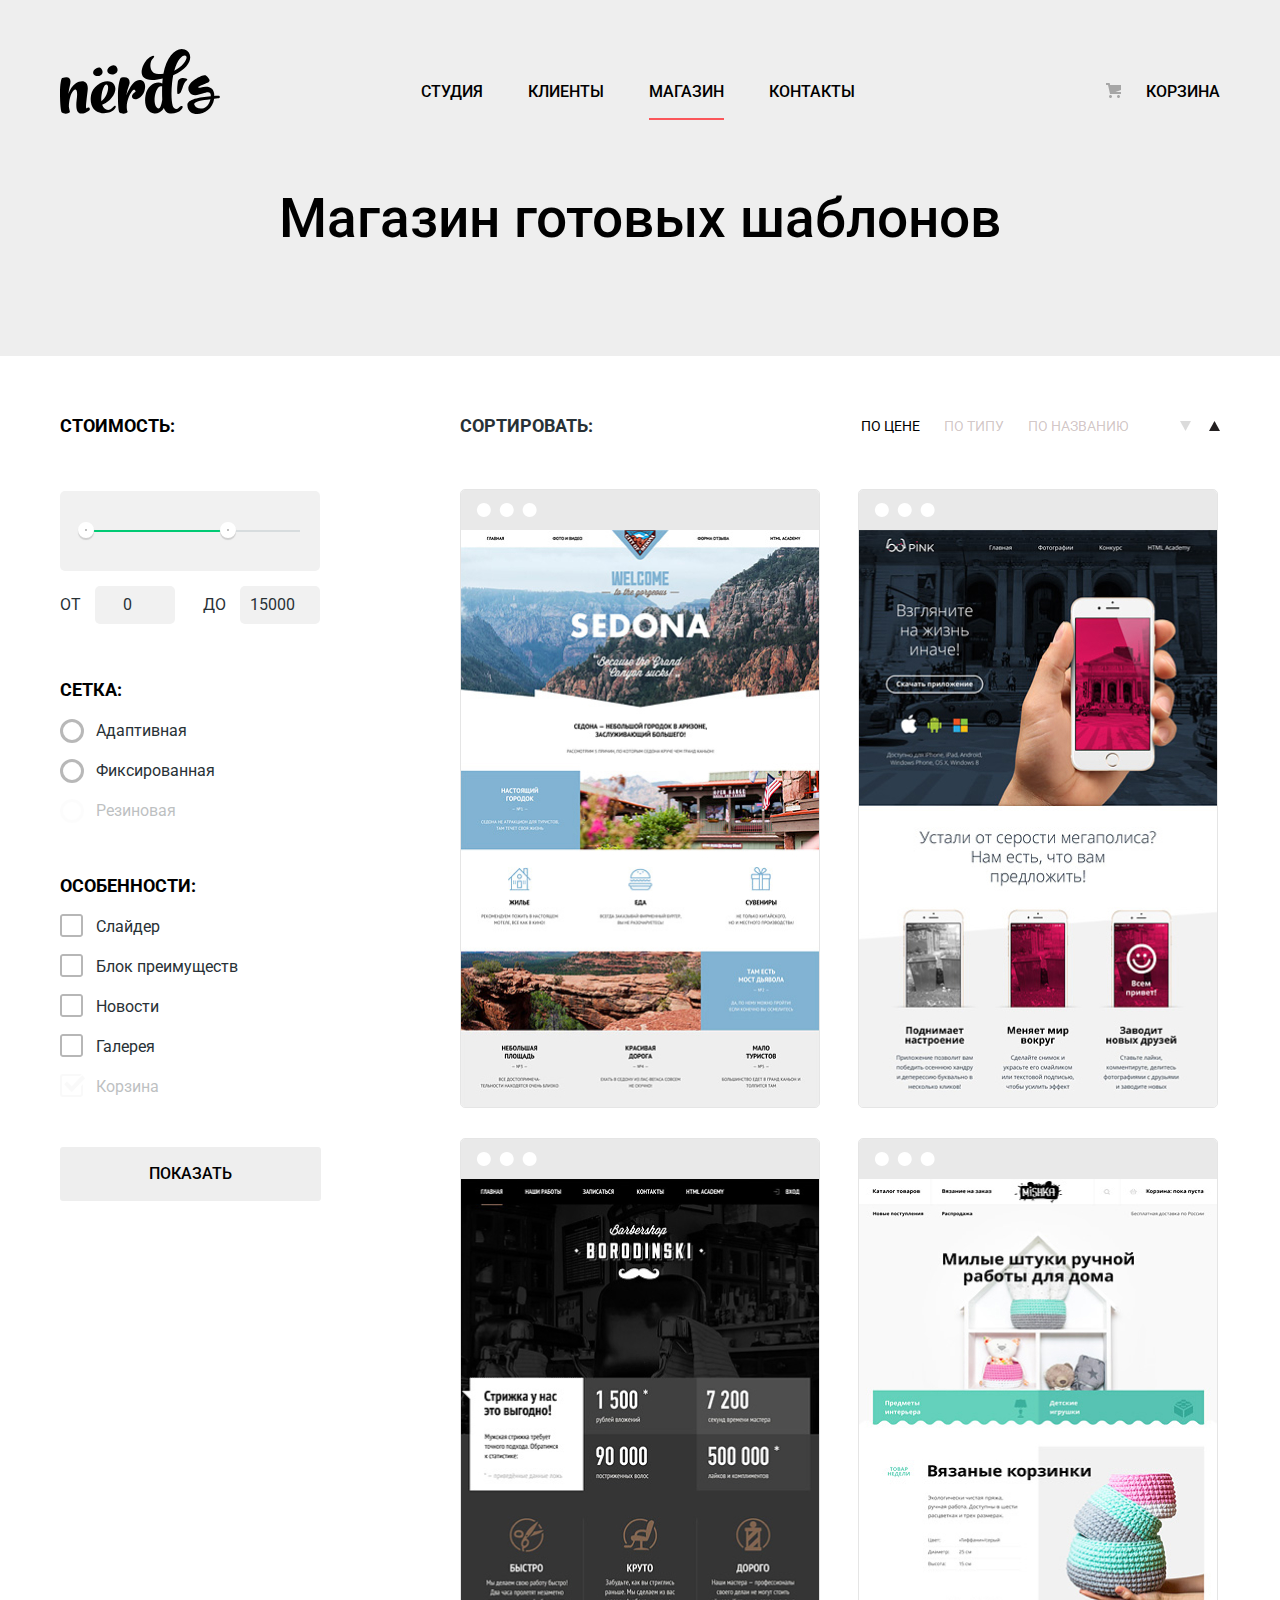
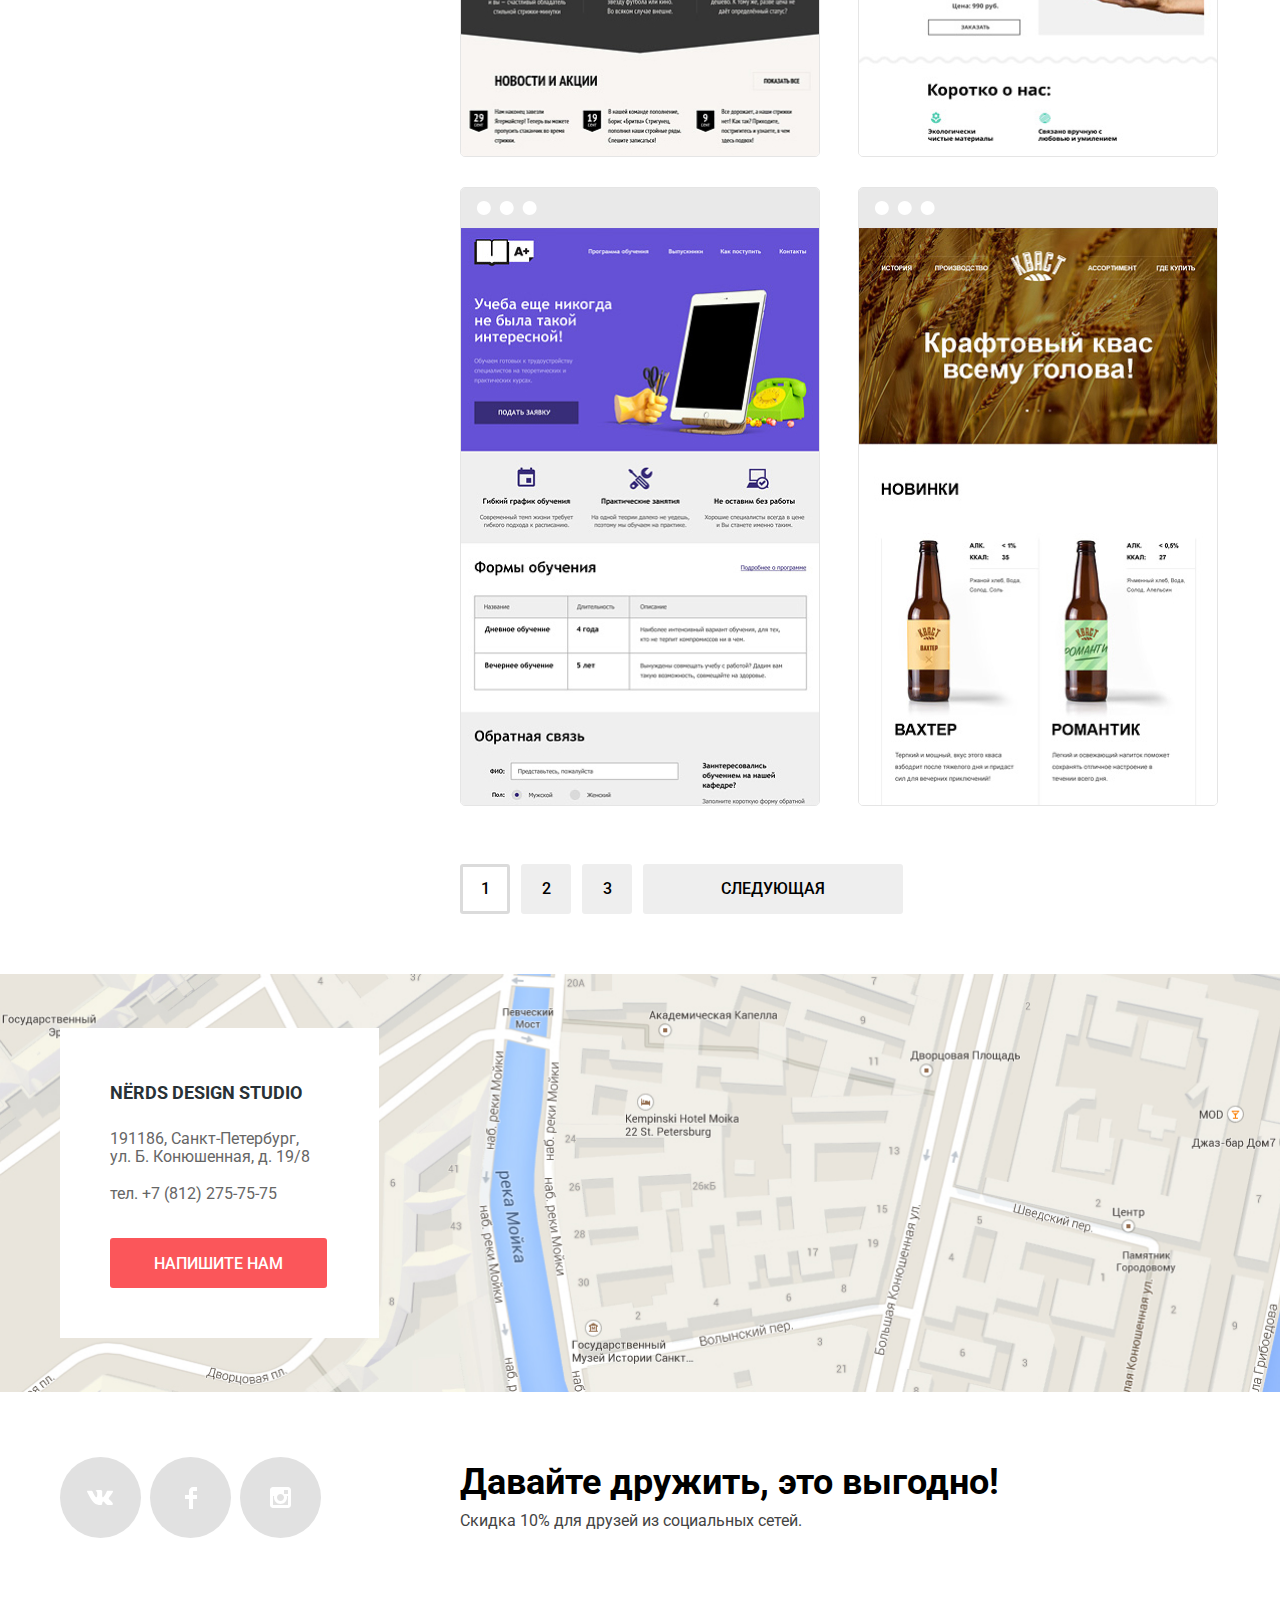
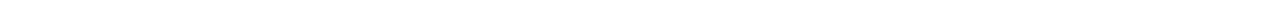
==== commit 54aacc2d: "финальные правки и завершение пп" ====
--- a/catalog.html
+++ b/catalog.html
@@ -319,14 +319,13 @@
           <input class="modal-name-input" id="name" type="text" name="login" placeholder="Имя Фамилия">
         </div>
         <div class="form-group">
-          <label class="" for="email">Ваш e-mail</label>
+          <label class="" for="email">Ваш email</label>
           <input class="modal-email" id="email" type="email" name="login" placeholder="email@example.com">
         </div>
       </div>
-      <div class="form-group">
+      <div class="form-group form-group-last">
         <label class="" for="message">Текст письма:</label>
-        <textarea class="modal-text-area" id="message" name="message"
-          placeholder="В свободной форме"></textarea>
+        <textarea class="modal-text-area" id="message" name="message" placeholder="В свободной форме"></textarea>
       </div>
       <button class="btn btn-primary" type="submit">Отправить</button>
     </form>
--- a/css/style.css
+++ b/css/style.css
@@ -63,7 +63,7 @@
 }
 
 .index-main {
-  padding: 0 0 80px 0;
+  padding: 0 0 85px 0;
 }
 
 a {
@@ -136,6 +136,10 @@
   padding: 16px 75px;
 }
 
+.modal .btn {
+  padding: 17px 85px;
+}
+
 .btn-primary {
   background-color: var(--special-red);
 }
@@ -326,8 +330,8 @@
 
 .slider-control {
   position: absolute;
-  bottom: 10%;
-  left: 50%;
+  bottom: 79px;
+  left: 537px;
   transform: translateY(-50%);
   margin: 0;
   padding: 0;
@@ -339,29 +343,29 @@
   z-index: 10;
 }
 
-.sw-item{
+.sw-item {
   display: none;
 }
 
-.sw-item:checked + .slider-dot::before{
+ .active-dot.slider-dot::before {
   position: absolute;
   content: "";
   top: 50%;
   right: 50%;
-  transform: translate(50%,-50%);
+  transform: translate(50%, -50%);
   width: 5px;
   height: 5px;
-  border:  3px solid var(--sw-before-color);
+  border: 3px solid var(--sw-before-color);
   border-radius: 50%;
 }
 
-.slider-dot{
-  display: inline-block;
+.slider-dot {
   position: relative;
   width: 18px;
   height: 18px;
   background-color: var(--basic-white);
   border-radius: 50px;
+  outline: none;
 }
 
 .slide1,
@@ -796,6 +800,7 @@
   left: 50%;
   transform: translate(-50%, -50%);
   width: 960px;
+  min-height: 590px;
   box-sizing: border-box;
   padding: 63px 99px 84px 100px;
   background-color: var(--basic-white);
@@ -817,11 +822,15 @@
   font-size: 45px;
   line-height: 53px;
   margin: 0;
-  margin-bottom: 37px;
-}
-
-.form-group {
+  margin-bottom: 36px;
+}
+
+.login-form .form-group {
   margin-bottom: 34px;
+}
+
+.login-form .form-group-last {
+  margin-bottom: 47px;
 }
 
 .form-group label {
@@ -838,15 +847,15 @@
   font-weight: normal;
   box-sizing: border-box;
   width: 100%;
-  height: 50px;
-  padding: 16px 14px 16px 16px;
+  height: 54px;
+  padding: 15px 14px 15px 16px;
   border: 2px solid var(--special-form-border-inactiv);
   border-radius: 3px;
 }
 
 .form-group textarea {
   display: block;
-  min-height: 118px;
+  min-height: 122px;
   resize: none;
 }
 
@@ -915,7 +924,7 @@
   font-weight: 500;
   font-size: 55px;
   line-height: 55px;
-  padding: 73px 0 108px 0;
+  padding: 70px 0 110px 0;
   margin: 0;
   color: var(--basic-black);
   text-align: center;
@@ -928,7 +937,7 @@
 .filter-form fieldset {
   border: none;
   padding: 0;
-  margin: 0 0 49px 0;
+  margin: 0 0 51px 0;
 }
 
 .filter-form legend {
@@ -941,7 +950,7 @@
 }
 
 .filter-form .price-legend {
-  margin-bottom: 48px;
+  margin-bottom: 50px;
 }
 
 .filter-form-list {
@@ -961,7 +970,7 @@
   padding-left: 36px;
 }
 
-.filter-input-radio + label::before {
+.filter-input-radio+label::before {
   content: "";
   position: absolute;
   top: -2px;
@@ -972,7 +981,7 @@
   border-radius: 50%;
 }
 
-.filter-input-radio:checked + label::after {
+.filter-input-radio:checked+label::after {
   content: "";
   position: absolute;
   top: 4px;
@@ -983,7 +992,7 @@
   background-color: var(--special-radio-button-normal-color);
 }
 
-.filter-input-checkbox + label::before {
+.filter-input-checkbox+label::before {
   content: "";
   position: absolute;
   top: -3px;
@@ -995,33 +1004,33 @@
   opacity: 0.4;
 }
 
-.filter-input-checkbox:checked + label::before {
+.filter-input-checkbox:checked+label::before {
   background-image: url(../img/checkbox-on.svg);
 }
 
-.filter-input-radio:hover + label::before,
-.filter-input-radio:focus + label::before {
+.filter-input-radio:hover+label::before,
+.filter-input-radio:focus+label::before {
   border-color: var(--special-radio-button-hover-color);
 }
 
-.filter-input-radio:hover + label::after,
-.filter-input-radio:focus + label::after {
+.filter-input-radio:hover+label::after,
+.filter-input-radio:focus+label::after {
   background-color: var(--special-radio-button-hover-color);
 }
 
-.filter-input-checkbox:hover + label::before,
-.filter-input-checkbox:focus + label::before {
+.filter-input-checkbox:hover+label::before,
+.filter-input-checkbox:focus+label::before {
   opacity: 1;
 }
 
-.filter-input-radio:disabled + label::before,
-.filter-input-radio:disabled + label::after,
-.filter-input-checkbox:disabled + label::before {
+.filter-input-radio:disabled+label::before,
+.filter-input-radio:disabled+label::after,
+.filter-input-checkbox:disabled+label::before {
   opacity: 0.1;
 }
 
-.filter-input-checkbox:disabled + label,
-.filter-input-radio:disabled + label {
+.filter-input-checkbox:disabled+label,
+.filter-input-radio:disabled+label {
   opacity: 0.3;
 }
 
@@ -1086,7 +1095,7 @@
   list-style: none;
   padding: 0;
   margin: 0;
-  margin-bottom: 55px;
+  margin-bottom: 58px;
 }
 
 .catalog-item {
@@ -1133,7 +1142,7 @@
   max-height: 80%;
   box-sizing: border-box;
   background-color: var(--basic-grey);
-  padding: 14px 63px 44px 65px;
+  padding: 14px 63px 40px 65px;
   text-align: center;
   overflow-y: auto;
   opacity: 0;
@@ -1220,8 +1229,8 @@
 
 .close-btn {
   position: absolute;
-  top: 50px;
-  right: 50px;
+  top: 80px;
+  right: 90px;
   width: 21px;
   height: 21px;
   background-color: transparent;
@@ -1307,15 +1316,16 @@
   color: var(--basic-extra-dark);
   border: none;
   border-radius: 5px;
-  background:  var(--special-range-color);
+  background: var(--special-range-color);
   font-family: inherit;
   font-size: inherit;
 }
 
 @keyframes shake {
+
   0%,
   100% {
-    left: 50%;
+    transform: translate(-50%, -50%);
   }
 
   10%,
@@ -1323,25 +1333,25 @@
   50%,
   70%,
   90% {
-    left: 52%;
+    transform: translate(calc(-50% - 10px), -50%);
   }
 
   20%,
   40%,
   60%,
   80% {
-    left: 48%;;
+    transform: translate(calc(-50% + 10px), -50%);
+    ;
   }
 }
 
 @keyframes left-ride {
-  0%
-   {
-    left: -20%;
+  0% {
+    transform: translate(calc(-50% - 2000px), -50%);
   }
 
 
   100% {
-    left: 50%;
+    transform: translate(-50%, -50%);
   }
 }
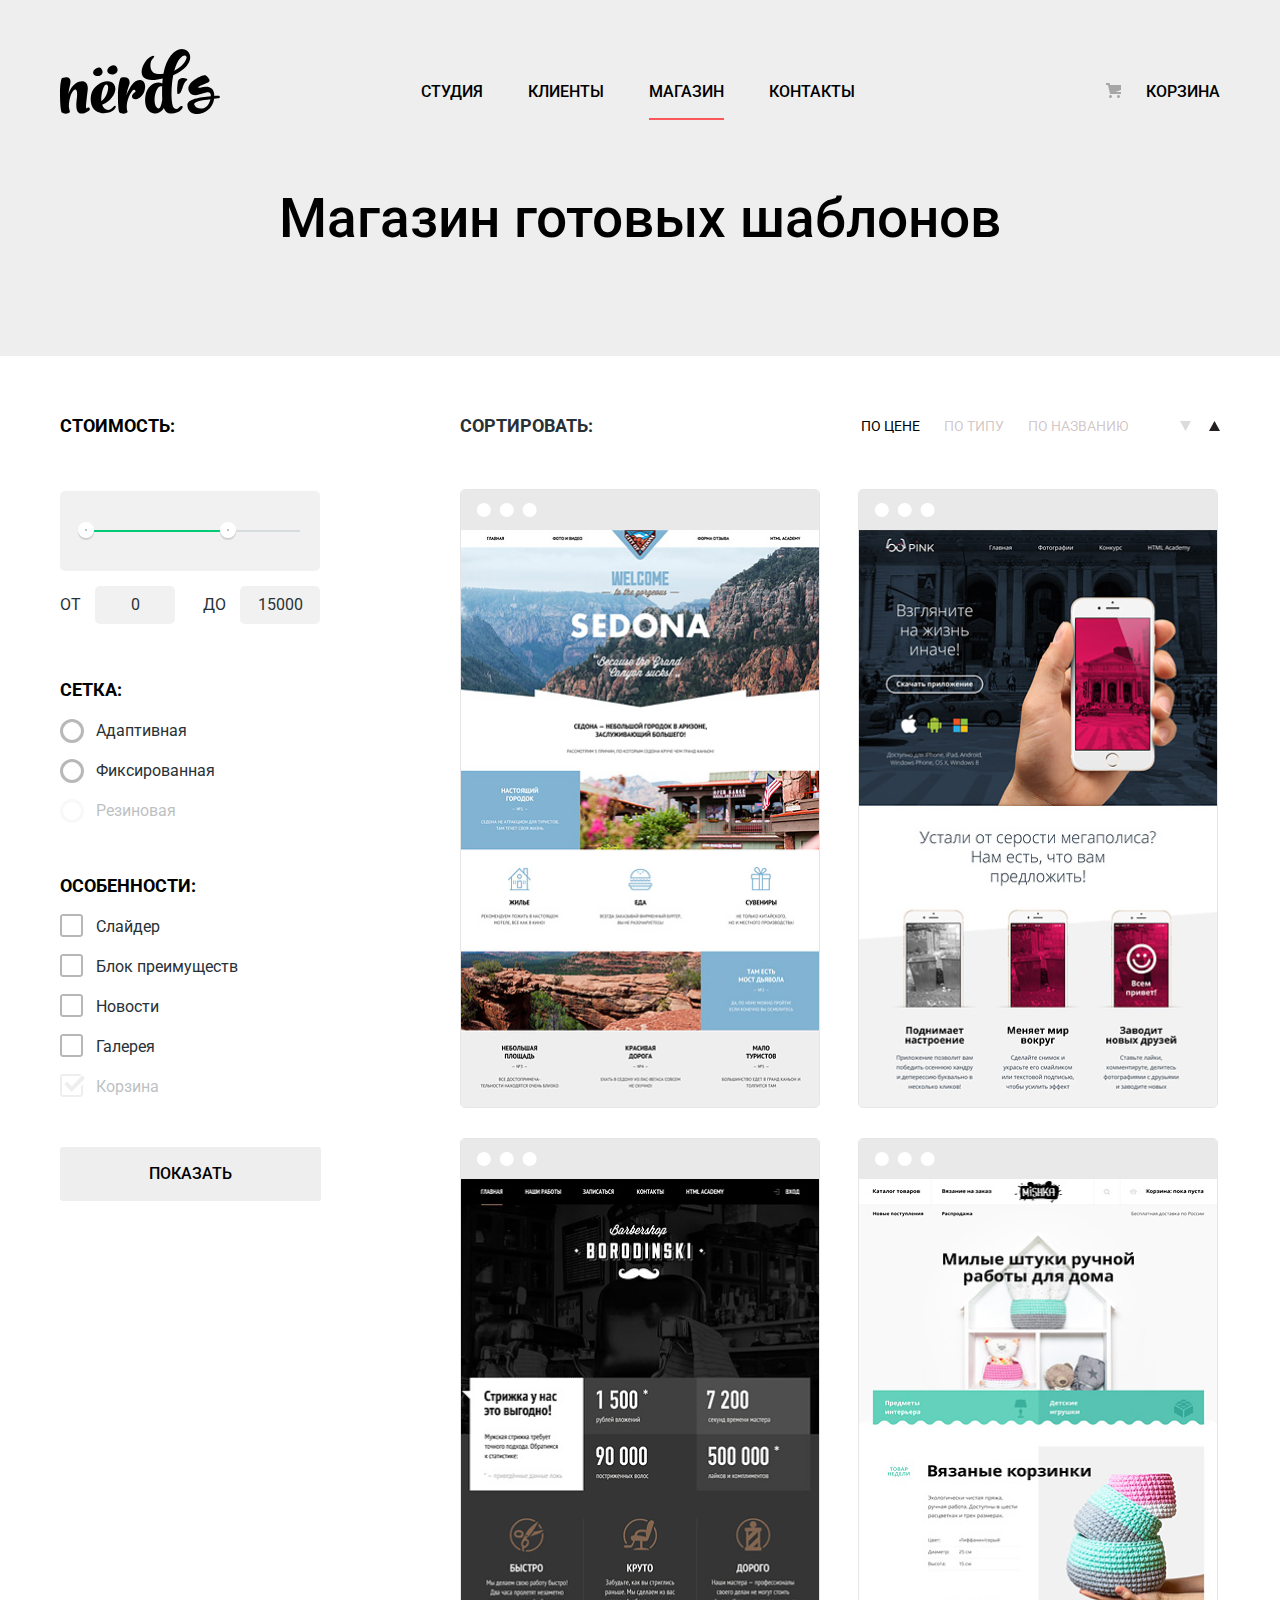
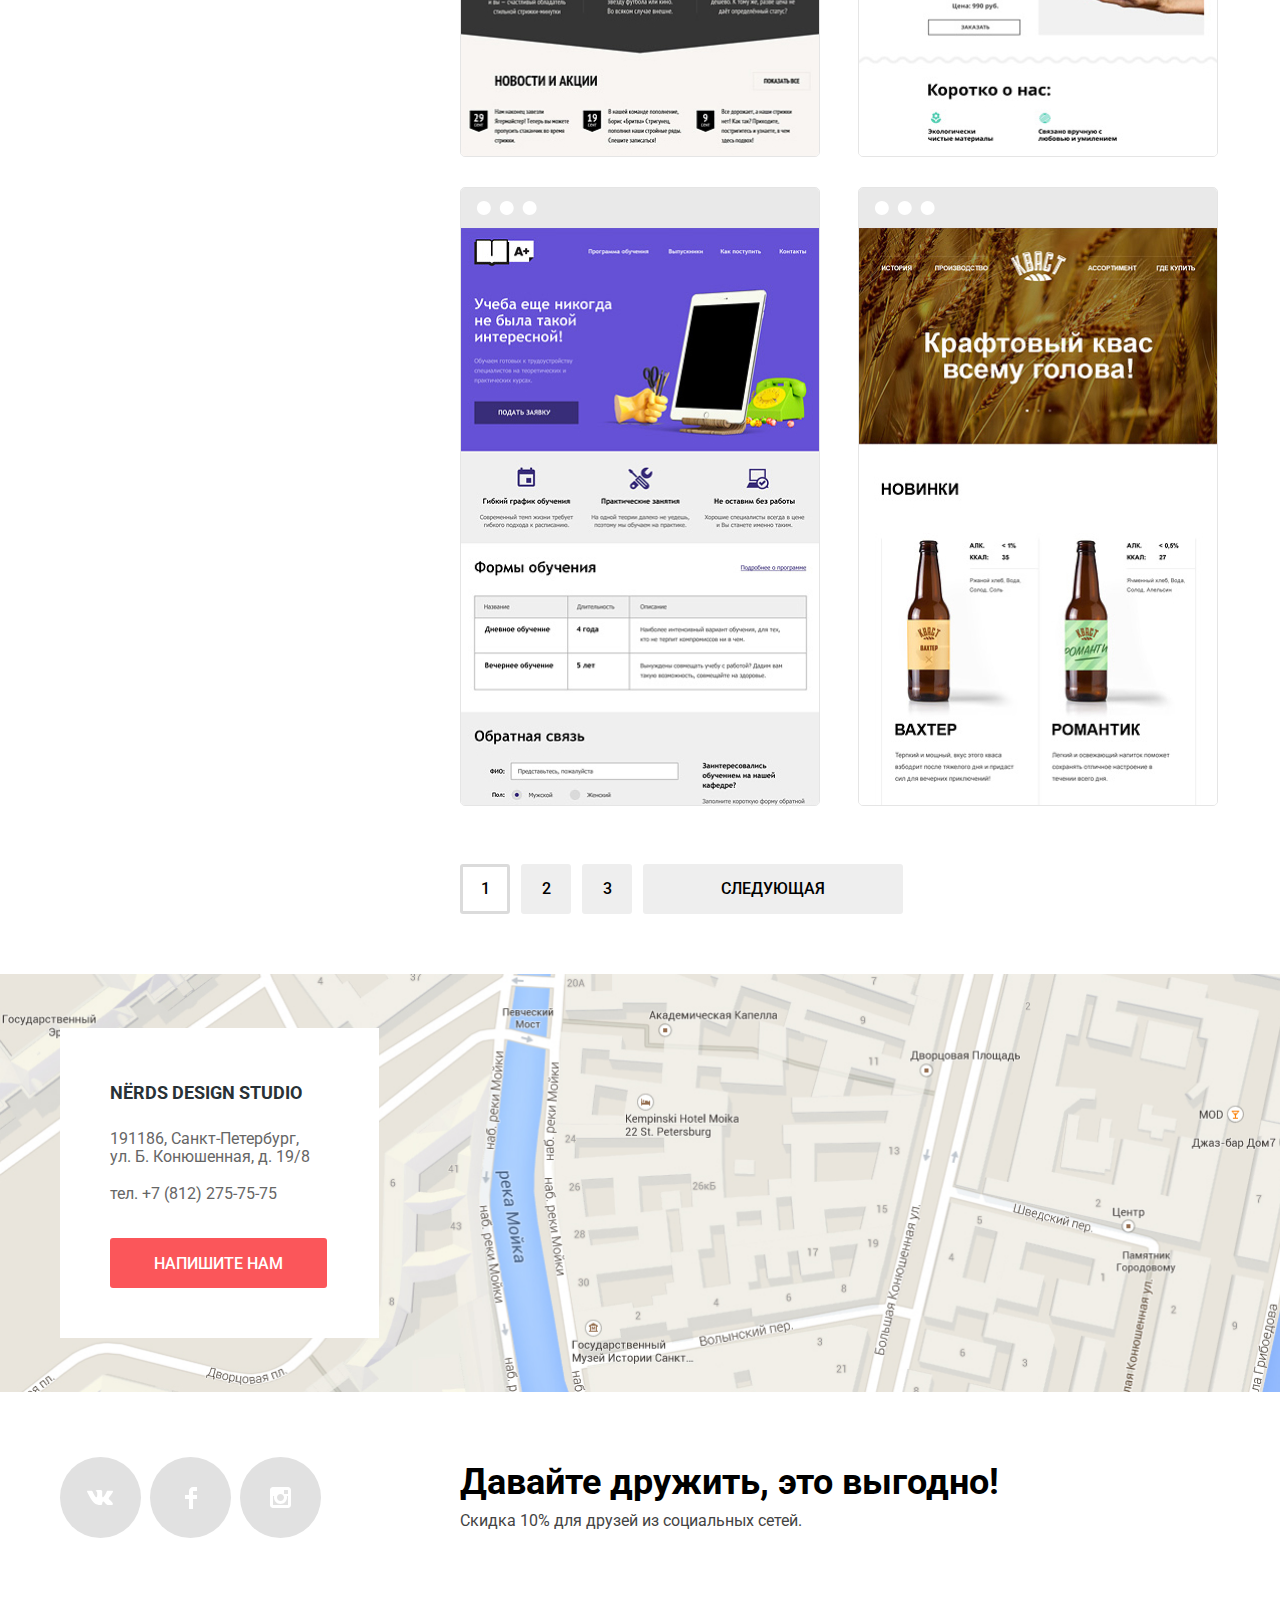
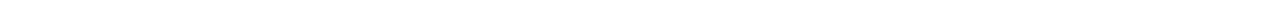
==== commit 1421cc49: "Правки после первой проверки проекта" ====
--- a/catalog.html
+++ b/catalog.html
@@ -164,7 +164,7 @@
             </svg>
             <img src="img/sedona.jpg" width="358" height="578" alt="Пример сайта для города Седона">
             <div class="product-info">
-              <h3 class="product-info-title"><a href="">Sedona</a></h3>
+              <h3 class="product-info-title"><a href="product.html">Sedona</a></h3>
               <p>Информационный сайт<br> для туристов</p>
               <a href="" class="btn btn-primary" aria-label="Добавить товар в корзину">9900 &#8381; </a>
             </div>
@@ -178,7 +178,7 @@
             </svg>
             <img src="img/pink-logo.jpg" width="358" height="578" alt="Пример реализации приложения PINK">
             <div class="product-info">
-              <h3 class="product-info-title"><a href="">PINK App</a></h3>
+              <h3 class="product-info-title"><a href="product.html">PINK App</a></h3>
               <p>Продуктовый лендинг приложения для iOS и Android</p>
               <a href="" class="btn btn-primary" aria-label="Добавить товар в корзину">9900 &#8381; </a>
             </div>
@@ -192,7 +192,7 @@
             </svg>
             <img src="img/borodinsky.jpg" width="358" height="578" alt="Пример сайта Барбершопа">
             <div class="product-info">
-              <h3 class="product-info-title"><a href="">Barbershop</a></h3>
+              <h3 class="product-info-title"><a href="product.html">Barbershop</a></h3>
               <p>Сайт салона красоты.<br>Для мужчин, да.</p>
               <a href="" class="btn btn-primary" aria-label="Добавить товар в корзину">9900 &#8381; </a>
             </div>
@@ -206,7 +206,7 @@
             </svg>
             <img src="img/mishka.jpg" width="358" height="578" alt=" Пример дизайна сайта вязаных игрушек">
             <div class="product-info">
-              <h3 class="product-info-title"><a href="">Mishka</a></h3>
+              <h3 class="product-info-title"><a href="product.html">Mishka</a></h3>
               <p>Интернет-магазин<br>вязаных игрушек</p>
               <a href="" class="btn btn-primary">9900 &#8381; </a>
             </div>
@@ -220,7 +220,7 @@
             </svg>
             <img src="img/education.jpg" width="358" height="578" alt="Пример дизайна сайта для обучения">
             <div class="product-info ">
-              <h3 class="product-info-title"><a href="">A Plus</a></h3>
+              <h3 class="product-info-title"><a href="product.html">A Plus</a></h3>
               <p>Лендинг курсов повышения квалификации</p>
               <a href="" class="btn btn-primary" aria-label="Добавить товар в корзину">9900 &#8381; </a>
             </div>
@@ -234,7 +234,7 @@
             </svg>
             <img src="img/kvast.jpg" width="358" height="578" alt="Пример прекрасного сайта крафтового кваса">
             <div class="product-info ">
-              <h3 class="product-info-title"><a href="">Кваст</a></h3>
+              <h3 class="product-info-title"><a href="product.html">Кваст</a></h3>
               <p>Промо-сайт производителя крафтового кваса</p>
               <a href="" class="btn btn-primary" aria-label="Добавить товар в корзину">9900 &#8381; </a>
             </div>
@@ -269,10 +269,10 @@
         <section class="footer-contacts">
           <h2 class="visually-hidden">Контакты дизайн-студии Nerds</h2>
           <h3 class="footer-title">NЁRDS DESIGN STUDIO</h3>
-          <p class="footer-addres">191186, Санкт-Петербург,<br>
+          <p class="footer-address">191186, Санкт-Петербург,<br>
             ул. Б. Конюшенная, д. 19/8</p>
           <a class="footer-phone-number" href="tel:+78122757575">тел. +7 (812) 275-75-75</a>
-          <button class="btn btn-primary open-modal-btn">Напишите нам</button>
+          <a href="#" class="btn btn-primary open-modal-btn">Напишите нам</a>
         </section>
       </div>
     </div>
@@ -331,6 +331,7 @@
     </form>
     <button type="button" class="close-btn" aria-label="close"><span class="visually-hidden">Закрыть</span></button>
   </section>
+  <script src="js/script.min.js"></script>
   <script src="js/script.js"></script>
 </body>
 
--- a/css/style.css
+++ b/css/style.css
@@ -70,7 +70,8 @@
   text-decoration: none;
 }
 
-button {
+.close-btn,
+.slider-dots {
   border: none;
 }
 
@@ -103,7 +104,7 @@
 /* style-btn and btn-active */
 
 .btn {
-  display: inline-block;
+  display: inline-flex;
   text-align: center;
   padding: 19px 44px 19px 44px;
   border-radius: 3px;
@@ -260,7 +261,7 @@
 }
 
 .cart {
-  display: inline-block;
+  display: inline-flex;
   position: relative;
   padding-left: 25px;
   margin-top: 15px;
@@ -347,7 +348,7 @@
   display: none;
 }
 
- .active-dot.slider-dot::before {
+ .active-dot.slider-dots::before {
   position: absolute;
   content: "";
   top: 50%;
@@ -359,13 +360,12 @@
   border-radius: 50%;
 }
 
-.slider-dot {
+.slider-dots {
   position: relative;
   width: 18px;
   height: 18px;
   background-color: var(--basic-white);
   border-radius: 50px;
-  outline: none;
 }
 
 .slide1,
@@ -553,7 +553,7 @@
   padding: 7px 3px;
 }
 
-th sup {
+.table-head sup {
   font-weight: bold;
   font-size: 26px;
   line-height: 40px;
@@ -645,7 +645,7 @@
 .footer-map {
   position: relative;
   padding: 54px 0;
-  background-color: #b4b9bb;
+  background-color: var(--basic-extra-grey);
   background-image: url(../img/map.png);
   background-size: cover;
   background-repeat: no-repeat;
@@ -687,14 +687,14 @@
   margin: 0 0 22px 0;
 }
 
-.footer-contacts .footer-addres {
+.footer-contacts .footer-address {
   line-height: 18px;
   color: var(--basic-black-darken);
   margin: 0 0 16px 0;
 }
 
 .footer-contacts .footer-phone-number {
-  display: inline-block;
+  display: inline-flex;
   color: var(--basic-black-darken);
   font-family: inherit;
   font-weight: normal;
@@ -755,7 +755,7 @@
 
 .social-btn:active {
   background-color: var(--special-extra-red);
-  box-shadow: inset 0 3px 0 rgba(0, 1, 1, 0.1);
+  box-shadow: inset 0 3px 0 var(--special-black-opacity);
 }
 
 .social-btn:active svg {
@@ -1026,7 +1026,7 @@
 .filter-input-radio:disabled+label::before,
 .filter-input-radio:disabled+label::after,
 .filter-input-checkbox:disabled+label::before {
-  opacity: 0.1;
+  opacity: 0.3;
 }
 
 .filter-input-checkbox:disabled+label,
@@ -1321,6 +1321,18 @@
   font-size: inherit;
 }
 
+input[type="number"]::-webkit-inner-spin-button,
+input[type="number"]::-webkit-outer-spin-button {
+  -webkit-appearance: none;
+  -moz-appearance: none;
+  appearance: none;
+  margin: 0;
+}
+
+input[type="number"] {
+  -moz-appearance: textfield;
+}
+
 @keyframes shake {
 
   0%,
